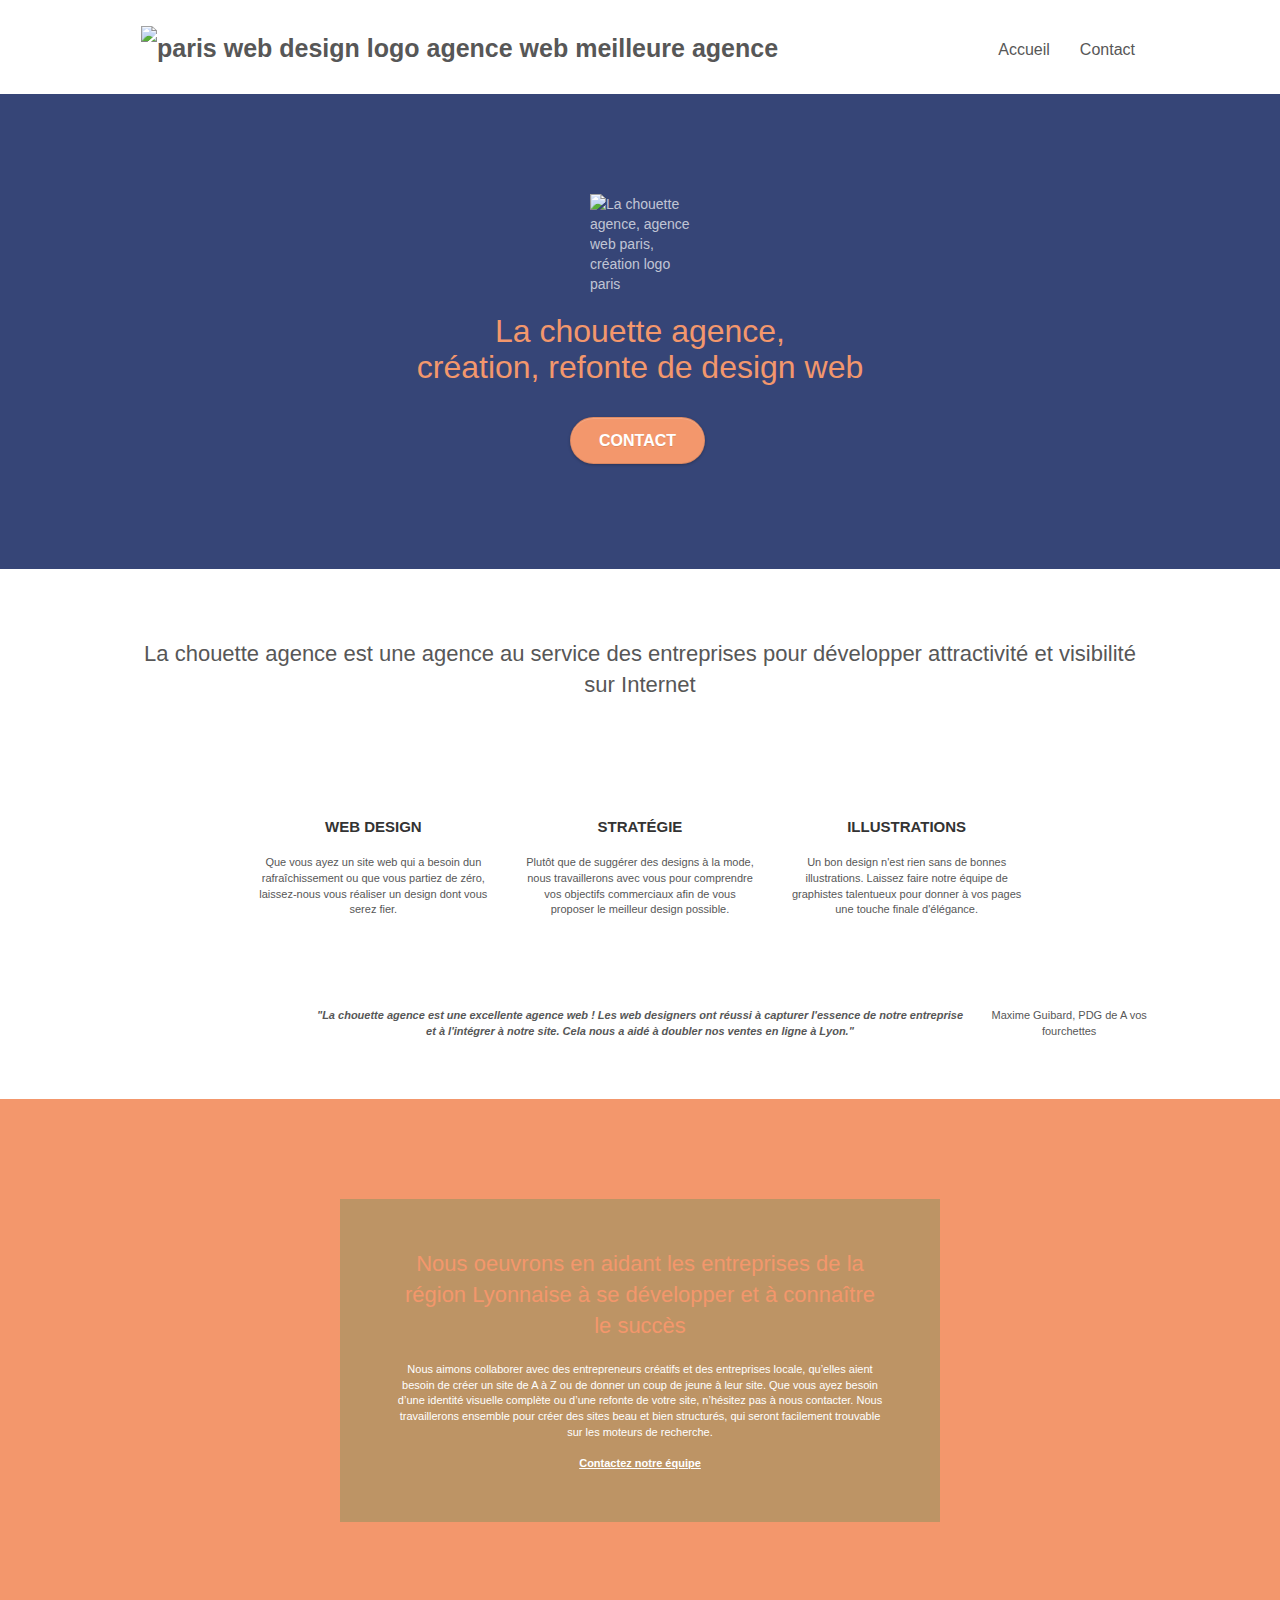
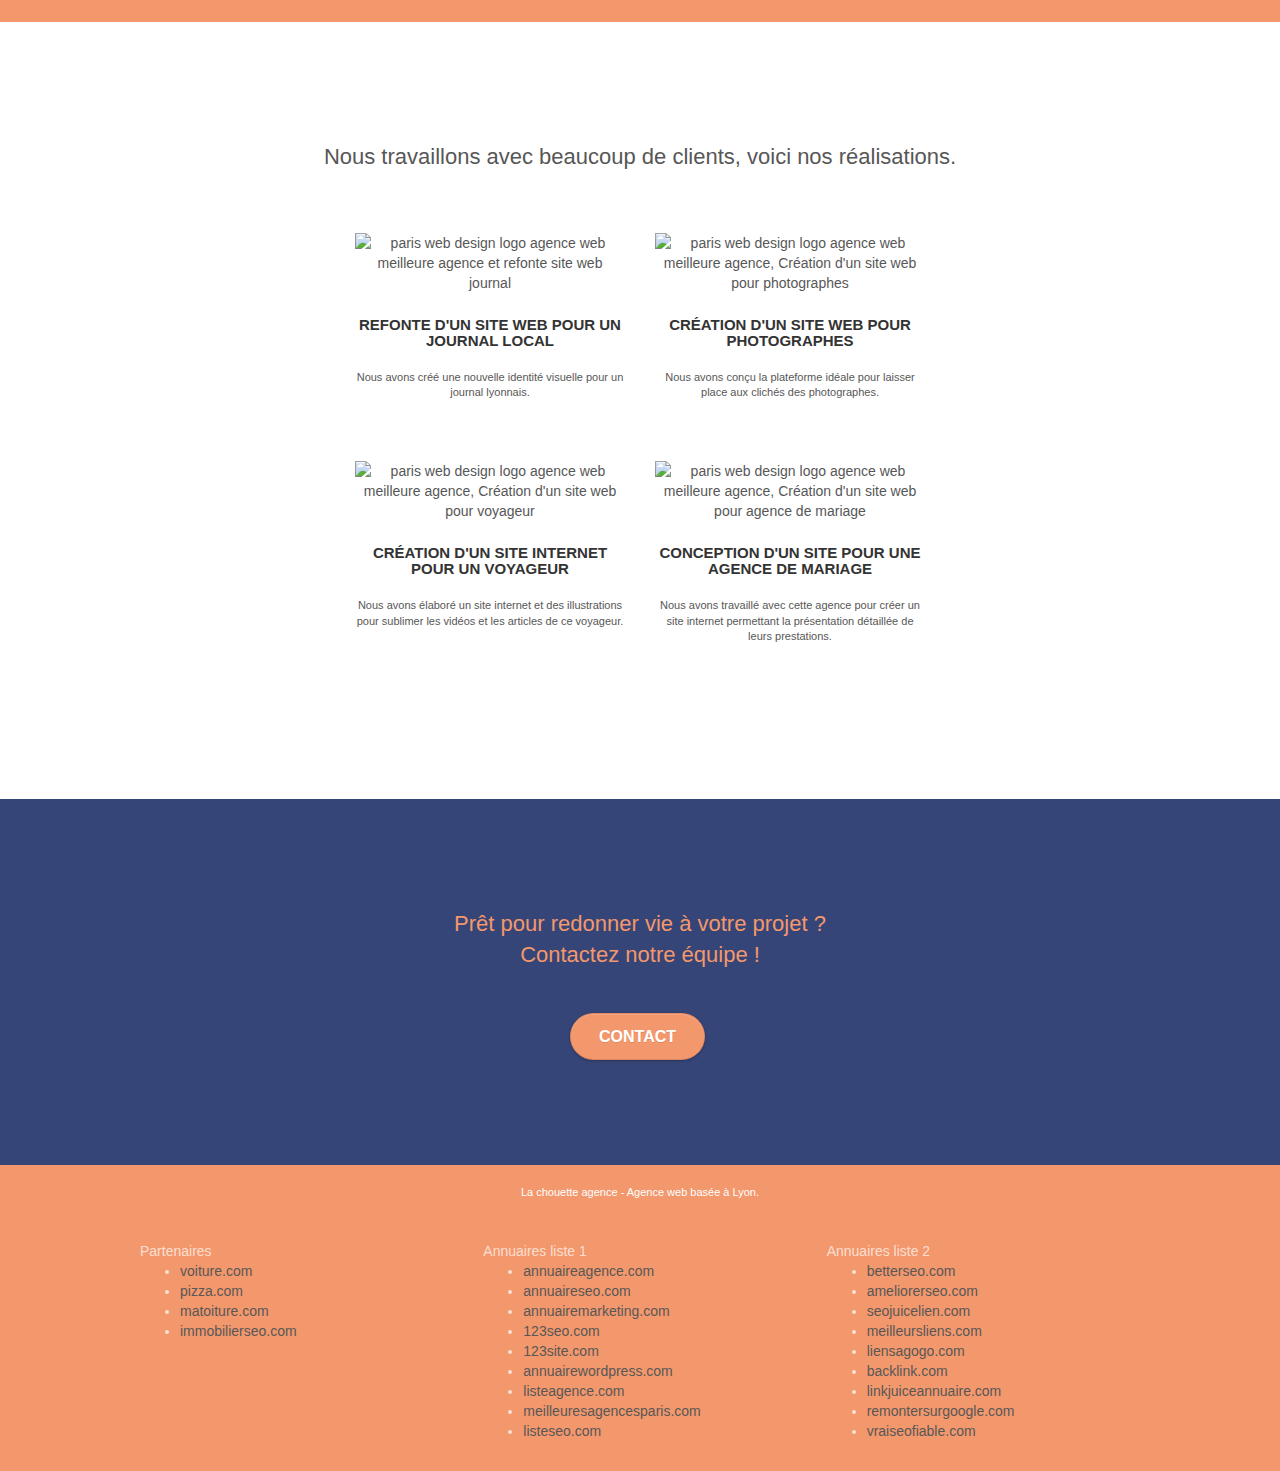
==== index.html @ 41cfb496 "correcting orthograph in text" ====
<!doctype html>
<html lang="Default">
	<head>
		<meta charset="utf-8">
		
		<meta name="description" content="Venez concrétiser vos projets numériques avec la chouette agence, une entreprise de design web basée sur l'agglomération de Lyon">
		<meta name="viewport" content="width=device-width, initial-scale=1.0, viewport-fit=cover">
		<link rel="shortcut icon" type="image/png" href="favicon.jpg">

		<link rel="stylesheet" type="text/css" href="style.css">
		
		<script src="./js/jquery-2.1.0.js" defer></script>
		<script src="./js/bootstrap.js" defer></script>
		<script src="./js/blocs.js" defer></script>
		<script src="./js/jquery.touchSwipe.js" defer></script>
		<script src="./js/gmaps.js" defer></script>

		<title>La chouette agence - design web</title>

		
	<!-- Analytics -->
	
	<!-- Analytics END -->
		
	</head>

	<body>

    
		<!-- bloc-0 -->
		<header class="bloc bgc-white l-bloc " id="bloc-0">
			<div class="container bloc-sm">

				<nav class="navbar row">
					<div class="navbar-header">
						<a class="navbar-brand" href="index.html"><img src="img/la-chouette-agence.png" alt="paris web design logo agence web meilleure agence" height="40" /></a>
						<button id="nav-toggle" type="button" class="ui-navbar-toggle navbar-toggle" data-toggle="collapse" data-target=".navbar-1">
							<span class="sr-only">Toggle navigation</span><span class="icon-bar"></span><span class="icon-bar"></span><span class="icon-bar"></span>
						</button>
					</div>
					<div class="collapse navbar-collapse navbar-1 special-dropdown-nav">
						<ul class="site-navigation nav navbar-nav">
							<li>
								<a href="index.html">Accueil</a>
							</li>
							<li>
								<a href="contact-agence.html">Contact</a>
							</li>
						</ul>
					</div>
				</nav>
			</div>
		</header>
		<!-- bloc-0 END -->
		<main>	
			<!-- bloc-1-presentation -->
			<section class="bloc bgc-dark-slate-blue bg-banniere d-bloc bg-t-edge bloc-bg-texture texture-paper b-parallax" id="bloc-1-hero">
				<div class="container bloc-lg">
					<div class="row tight-width-whitespace">
						<div class="col-sm-12">
							<img src="img/logo.png" class="center-block image-resize-mode" width="100" alt="La chouette agence, agence web paris, création logo paris" />
							<h1 class="text-center hero-bloc-text tc-white ">
								La chouette agence, <br> création, refonte de design web
							</h1>
							<div class="text-center">
								<a href="contact-agence.html" class="btn btn-lg btn-clean btn-rd cta-hero btn-atomic-tangerine" id="cta-hero">Contact</a>
							</div>
						</div>
					</div>
				</div>
			</section>
			<!-- bloc-1-presentation END -->

			<!-- bloc-2-services -->
			<section class="bloc bgc-white l-bloc" id="bloc-2-services">
				<div class="container bloc-md">
					<div class="row">
						<h2 class="col-sm-12 text-center">
							La chouette agence est une agence au service des entreprises pour développer attractivité et visibilité sur Internet
						</h2>
					</div>
					<div class="row voffset-lg med-width-whitespace">
						<div class="col-sm-4">
							<div class="text-center">
								<span class="et-icon-browser sm-shadow icon-dark-slate-blue icons icon-lg"></span>
							</div>
							<h3 class="mg-md text-center">
								Web design
							</h3>
							<p class="text-center ">
								Que vous ayez un site web qui a besoin dun rafraîchissement ou que vous partiez de zéro, laissez-nous vous réaliser un design dont vous serez fier.
							</p>
						</div>
						<div class="col-sm-4">
							<div class="text-center">
								<span class="et-icon-presentation sm-shadow icon-dark-slate-blue icons icon-lg"></span>
							</div>
							<h3 class="mg-md text-center">
								Stratégie
							</h3>
							<p class="text-center ">
								Plutôt que de suggérer des designs à la mode, nous travaillerons avec vous pour comprendre vos objectifs commerciaux afin de vous proposer le meilleur design possible.<br>
							</p>
						</div>
						<div class="col-sm-4">
							<div class="text-center">
								<span class="et-icon-edit sm-shadow icon-dark-slate-blue icons icon-lg"></span>
							</div>
							<h3 class="mg-md text-center">
								Illustrations
							</h3>
							<p class="text-center ">
								Un bon design n'est rien sans de bonnes illustrations. Laissez faire notre équipe de graphistes talentueux pour donner à vos pages une touche finale d'élégance.
							</p>
						</div>
					</div>
					<div class="row voffset-lg voffset quote">
						<p class="col-xs-12 col-md-8 col-md-offset-2 text-center text-quote">
							<b><i>"La chouette agence est une excellente agence web ! Les web designers ont réussi à capturer l'essence de notre entreprise et à l'intégrer à notre site. Cela nous a aidé à doubler nos ventes en ligne à Lyon."</i></b>
						<p class="text-center author-quote">Maxime Guibard, PDG de A vos fourchettes</p>
						</p>
					</div>
				</div>
			</section>
			<!-- bloc-2-services END -->

			<!-- bloc-3-what-i-do -->
			<section class="bloc tc-white bgc-atomic-tangerine bg-presentation d-bloc bloc-bg-texture texture-paper b-parallax" id="bloc-3-what-i-do">
				<div class="container bloc-lg">
					<div class="row tight-width-whitespace black-background">
						<div class="col-sm-12">
							<h2 class="mg-md text-center tc-white">
								Nous oeuvrons en aidant les entreprises de la région Lyonnaise à se développer et à connaître le succès<br>
							</h2>
							<p class="text-center white">
								Nous aimons collaborer avec des entrepreneurs créatifs et des entreprises locale, qu’elles aient besoin de créer un site de A à Z ou de donner un coup de jeune à leur site. Que vous ayez besoin d’une identité visuelle complète ou d’une refonte de votre site, n’hésitez pas à nous contacter. Nous travaillerons ensemble pour créer des sites beau et bien structurés, qui seront facilement trouvable sur les moteurs de recherche. <br><br><a class="ltc-white bold-link" href="contact-agence.html">Contactez notre équipe</a><br>
							</p>
						</div>
					</div>
				</div>
			</section>
			<!-- bloc-3-what-i-do END -->

			<!-- bloc-4-portfolio -->
			<section class="bloc bgc-white bg-lines-h2-bg bg-repeat l-bloc" id="bloc-4-portfolio">
				<div class="container bloc-lg">
					<div class="row">
						<h2 class="col-sm-12 text-center">
							Nous travaillons avec beaucoup de clients, voici nos réalisations.
						</h2>
					</div>
					<div class="row tight-width-whitespace portfolio-row">
						<div class="col-sm-6">
							<a href="#" data-lightbox="img/1.jpg" data-gallery-id="gallery-1" data-caption="Refonte d'un site web pour un journal local" data-frame="snapshot-lb"><img src="img/1.jpg" alt="paris web design logo agence web meilleure agence et refonte site web journal" class="img-responsive portfolio-thumb" /></a>
							<h3 class="mg-md text-center">
								Refonte d'un site web pour un journal local
							</h3>
							<p class="text-center">
								Nous avons créé une nouvelle identité visuelle pour un journal lyonnais.
							</p>
						</div>
						<div class="col-sm-6">
							<a href="#" data-lightbox="img/2.jpg" data-gallery-id="gallery-1" data-caption="Création d'un site web pour photographes" data-frame="snapshot-lb"><img src="img/2.jpg" class="img-responsive portfolio-thumb" alt="paris web design logo agence web meilleure agence, Création d'un site web pour photographes" /></a>
							<h3 class="mg-md text-center">
								Création d'un site web pour photographes
							</h3>
							<p class="text-center">
								Nous avons conçu la plateforme idéale pour laisser place aux clichés des photographes.
							</p>
						</div>
					</div>
					<div class="row tight-width-whitespace portfolio-row">
						<div class="col-sm-6">
							<a href="#" data-lightbox="img/3.bmp" data-gallery-id="gallery-1" data-caption="Création d'un site internet pour un voyageur" data-frame="snapshot-lb"><img src="img/3.jpg" class="img-responsive portfolio-thumb" alt="paris web design logo agence web meilleure agence, Création d'un site web pour voyageur"/></a>
							<h3 class="mg-md text-center">
								Création d'un site internet pour un voyageur
							</h3>
							<p class="text-center">
								Nous avons élaboré un site internet et des illustrations pour sublimer les vidéos et les articles de ce voyageur.
							</p>
						</div>
						<div class="col-sm-6">
							<a href="#" data-lightbox="img/4.bmp" data-gallery-id="gallery-1" data-caption="Conception d'un site pour une agence de mariage" data-frame="snapshot-lb"><img src="img/4.jpg" class="img-responsive portfolio-thumb" alt="paris web design logo agence web meilleure agence, Création d'un site web pour agence de mariage" /></a>
							<h3 class="mg-md text-center">
								Conception d'un site pour une agence de mariage
							</h3>
							<p class="text-center">
								Nous avons travaillé avec cette agence pour créer un site internet permettant la présentation détaillée de leurs prestations.
							</p>
						</div>
					</div>
				</div>
			</section>
			<!-- bloc-4-portfolio END -->

			<!-- bloc-5-cta -->
			<section class="bloc bgc-dark-slate-blue bg-banniere d-bloc bloc-bg-texture texture-paper" id="bloc-5-cta">
				<div class="container bloc-lg">
					<div class="row">
						<h2 class="mg-md text-center tc-white">
							Prêt pour redonner vie à votre projet ?<br>Contactez notre équipe !
						</h2>
						<div class="col-sm-12 text-center">
							<a href="contact-agence.html" class="btn btn-atomic-tangerine btn-clean btn-rd btn-lg cta-hero">Contact</a>
						</div>
					</div>
				</div>
			</section>
			<!-- bloc-5-cta END -->

		</main>

		<!-- Footer - bloc-8 -->
		<footer class="bloc bgc-atomic-tangerine d-bloc" id="bloc-8">
			<div class="container bloc-sm">
				<div class="row">
					<div class="col-sm-12">
						<p class="text-center white">
							La chouette agence - Agence web basée à Lyon.<br>
						</p>
						<div class="row row-no-gutters social">
							<div class="col-sm-3">
								<div class="text-center">
									<a class="social" href="index.html"><span class="fa fa-twitter icon-md"></span></a>
								</div>
							</div>
							<div class="col-sm-3">
								<div class="text-center">
									<a class="social" href="index.html"><span class="fa fa-facebook icon-md"></span></a>
								</div>
							</div>
							<div class="col-sm-3">
								<div class="text-center">
									<a class="social" href="index.html"><span class="fa fa-dribbble icon-md"></span></a>
								</div>
							</div>
							<div class="col-sm-3">
								<div class="text-center">
									<a class="social" href="index.html"><span class="fa fa-instagram icon-md"></span></a>
								</div>
							</div>
							
						</div>
						<div class="row">
							<div class="col-sm-4">
								Partenaires
									<ul>
										<li><a href="voiture.com">voiture.com</a></li>
										<li><a href="pizza.com">pizza.com</a></li>
										<li><a href="matoiture.com">matoiture.com</a></li>
										<li><a href="immobilierseo.com">immobilierseo.com</a></li>
									</ul>		
							</div>
							<div class="col-sm-4">
								Annuaires liste 1
								<ul>
									<li><a href="annuaireagence.com">annuaireagence.com</a></li>
									<li><a href="annuaireseo.com">annuaireseo.com</a></li>
									<li><a href="annuairemarketing.com">annuairemarketing.com</a></li>
									<li><a href="123seoture.com">123seo.com</a></li>
									<li><a href="123site.com">123site.com</a></li>
									<li><a href="annuairewordpress.com">annuairewordpress.com</a></li>
									<li><a href="listeagence.com">listeagence.com</a></li>
									<li><a href="meilleuresagencesparis.com">meilleuresagencesparis.com</a></li>
									<li><a href="listeseo.com">listeseo.com</a></li>
								</ul>
							</div>
							<div class="col-sm-4">
								Annuaires liste 2
								<ul>
									<li><a href="betterseo.com">betterseo.com</a></li>
									<li><a href="ameliorerseo.com">ameliorerseo.com</a></li>
									<li><a href="seojuicelien.com">seojuicelien.com</a></li>
									<li><a href="meilleursliens.com">meilleursliens.com</a></li>
									<li><a href="liensagogo.com">liensagogo.com</a></li>
									<li><a href="backlink.com">backlink.com</a></li>
									<li><a href="linkjuiceannuaire.com">linkjuiceannuaire.com</a></li>
									<li><a href="remontersurgoogle.com">remontersurgoogle.com</a></li>
									<li><a href="vraiseofiable.com">vraiseofiable.com</a></li>
								</ul>
							</div>
						</div>
					</div>
				</div>
			</div>
		</footer>
		<!-- Footer - bloc-8 END -->

	</body>

</html>
---- style.css ----
/**             Feuille de style bootstrap.css                **/

/*!
 * Bootstrap v3.3.5 (http://getbootstrap.com)
 * Copyright 2011-2015 Twitter, Inc.
 * Licensed under MIT (https://github.com/twbs/bootstrap/blob/master/LICENSE)
 */

/*! normalize.css v3.0.3 | MIT License | github.com/necolas/normalize.css */

html {
    font-family: sans-serif;
    -webkit-text-size-adjust: 100%;
    -ms-text-size-adjust: 100%
}

body {
    margin: 0
}

article,
aside,
details,
figcaption,
figure,
footer,
header,
hgroup,
main,
menu,
nav,
section,
summary {
    display: block
}

audio,
canvas,
progress,
video {
    display: inline-block;
    vertical-align: baseline
}

audio:not([controls]) {
    display: none;
    height: 0
}

[hidden],
template {
    display: none
}

a {
    background-color: transparent
}

a:active,
a:hover {
    outline: 0
}

abbr[title] {
    border-bottom: 1px dotted
}

b,
strong {
    font-weight: 700
}

dfn {
    font-style: italic
}

h1 {
    margin: .67em 0;
    font-size: 2em
}

mark {
    color: #000;
    background: #ff0
}

small {
    font-size: 80%
}

sub,
sup {
    position: relative;
    font-size: 75%;
    line-height: 0;
    vertical-align: baseline
}

sup {
    top: -.5em
}

sub {
    bottom: -.25em
}

img {
    border: 0
}

svg:not(:root) {
    overflow: hidden
}

figure {
    margin: 1em 40px
}

hr {
    height: 0;
    -webkit-box-sizing: content-box;
    -moz-box-sizing: content-box;
    box-sizing: content-box
}

pre {
    overflow: auto
}

code,
kbd,
pre,
samp {
    font-family: monospace, monospace;
    font-size: 1em
}

button,
input,
optgroup,
select,
textarea {
    margin: 0;
    font: inherit;
    color: inherit
}

button {
    overflow: visible
}

button,
select {
    text-transform: none
}

button,
html input[type=button],
input[type=reset],
input[type=submit] {
    -webkit-appearance: button;
    cursor: pointer
}

button[disabled],
html input[disabled] {
    cursor: default
}

button::-moz-focus-inner,
input::-moz-focus-inner {
    padding: 0;
    border: 0
}

input {
    line-height: normal
}

input[type=checkbox],
input[type=radio] {
    -webkit-box-sizing: border-box;
    -moz-box-sizing: border-box;
    box-sizing: border-box;
    padding: 0
}

input[type=number]::-webkit-inner-spin-button,
input[type=number]::-webkit-outer-spin-button {
    height: auto
}

input[type=search] {
    -webkit-box-sizing: content-box;
    -moz-box-sizing: content-box;
    box-sizing: content-box;
    -webkit-appearance: textfield
}

input[type=search]::-webkit-search-cancel-button,
input[type=search]::-webkit-search-decoration {
    -webkit-appearance: none
}

fieldset {
    padding: .35em .625em .75em;
    margin: 0 2px;
    border: 1px solid silver
}

legend {
    padding: 0;
    border: 0
}

textarea {
    overflow: auto
}

optgroup {
    font-weight: 700
}

table {
    border-spacing: 0;
    border-collapse: collapse
}

td,
th {
    padding: 0
}

/*! Source: https://github.com/h5bp/html5-boilerplate/blob/master/src/css/main.css */

@media print {
    *,
    :after,
    :before {
        color: #000 !important;
        text-shadow: none !important;
        background: 0 0 !important;
        -webkit-box-shadow: none !important;
        box-shadow: none !important
    }
    a,
    a:visited {
        text-decoration: underline
    }
    a[href]:after {
        content: " (" attr(href) ")"
    }
    abbr[title]:after {
        content: " (" attr(title) ")"
    }
    a[href^="javascript:"]:after,
    a[href^="#"]:after {
        content: ""
    }
    blockquote,
    pre {
        border: 1px solid #999;
        page-break-inside: avoid
    }
    thead {
        display: table-header-group
    }
    img,
    tr {
        page-break-inside: avoid
    }
    img {
        max-width: 100% !important
    }
    h2,
    h3,
    p {
        orphans: 3;
        widows: 3
    }
    h2,
    h3 {
        page-break-after: avoid
    }
    .navbar {
        display: none
    }
    .btn>.caret,
    .dropup>.btn>.caret {
        border-top-color: #000 !important
    }
    .label {
        border: 1px solid #000
    }
    .table {
        border-collapse: collapse !important
    }
    .table td,
    .table th {
        background-color: #fff !important
    }
    .table-bordered td,
    .table-bordered th {
        border: 1px solid #ddd !important
    }
}

@font-face {
    font-family: 'Glyphicons Halflings';
    src: url(../fonts/glyphicons-halflings-regular.eot);
    src: url(../fonts/glyphicons-halflings-regular.eot?#iefix) format('embedded-opentype'), url(../fonts/glyphicons-halflings-regular.woff2) format('woff2'), url(../fonts/glyphicons-halflings-regular.woff) format('woff'), url(../fonts/glyphicons-halflings-regular.ttf) format('truetype'), url(../fonts/glyphicons-halflings-regular.svg#glyphicons_halflingsregular) format('svg')
}

.glyphicon {
    position: relative;
    top: 1px;
    display: inline-block;
    font-family: 'Glyphicons Halflings';
    font-style: normal;
    font-weight: 400;
    line-height: 1;
    -webkit-font-smoothing: antialiased;
    -moz-osx-font-smoothing: grayscale
}

.glyphicon-asterisk:before {
    content: "\2a"
}

.glyphicon-plus:before {
    content: "\2b"
}

.glyphicon-eur:before,
.glyphicon-euro:before {
    content: "\20ac"
}

.glyphicon-minus:before {
    content: "\2212"
}

.glyphicon-cloud:before {
    content: "\2601"
}

.glyphicon-envelope:before {
    content: "\2709"
}

.glyphicon-pencil:before {
    content: "\270f"
}

.glyphicon-glass:before {
    content: "\e001"
}

.glyphicon-music:before {
    content: "\e002"
}

.glyphicon-search:before {
    content: "\e003"
}

.glyphicon-heart:before {
    content: "\e005"
}

.glyphicon-star:before {
    content: "\e006"
}

.glyphicon-star-empty:before {
    content: "\e007"
}

.glyphicon-user:before {
    content: "\e008"
}

.glyphicon-film:before {
    content: "\e009"
}

.glyphicon-th-large:before {
    content: "\e010"
}

.glyphicon-th:before {
    content: "\e011"
}

.glyphicon-th-list:before {
    content: "\e012"
}

.glyphicon-ok:before {
    content: "\e013"
}

.glyphicon-remove:before {
    content: "\e014"
}

.glyphicon-zoom-in:before {
    content: "\e015"
}

.glyphicon-zoom-out:before {
    content: "\e016"
}

.glyphicon-off:before {
    content: "\e017"
}

.glyphicon-signal:before {
    content: "\e018"
}

.glyphicon-cog:before {
    content: "\e019"
}

.glyphicon-trash:before {
    content: "\e020"
}

.glyphicon-home:before {
    content: "\e021"
}

.glyphicon-file:before {
    content: "\e022"
}

.glyphicon-time:before {
    content: "\e023"
}

.glyphicon-road:before {
    content: "\e024"
}

.glyphicon-download-alt:before {
    content: "\e025"
}

.glyphicon-download:before {
    content: "\e026"
}

.glyphicon-upload:before {
    content: "\e027"
}

.glyphicon-inbox:before {
    content: "\e028"
}

.glyphicon-play-circle:before {
    content: "\e029"
}

.glyphicon-repeat:before {
    content: "\e030"
}

.glyphicon-refresh:before {
    content: "\e031"
}

.glyphicon-list-alt:before {
    content: "\e032"
}

.glyphicon-lock:before {
    content: "\e033"
}

.glyphicon-flag:before {
    content: "\e034"
}

.glyphicon-headphones:before {
    content: "\e035"
}

.glyphicon-volume-off:before {
    content: "\e036"
}

.glyphicon-volume-down:before {
    content: "\e037"
}

.glyphicon-volume-up:before {
    content: "\e038"
}

.glyphicon-qrcode:before {
    content: "\e039"
}

.glyphicon-barcode:before {
    content: "\e040"
}

.glyphicon-tag:before {
    content: "\e041"
}

.glyphicon-tags:before {
    content: "\e042"
}

.glyphicon-book:before {
    content: "\e043"
}

.glyphicon-bookmark:before {
    content: "\e044"
}

.glyphicon-print:before {
    content: "\e045"
}

.glyphicon-camera:before {
    content: "\e046"
}

.glyphicon-font:before {
    content: "\e047"
}

.glyphicon-bold:before {
    content: "\e048"
}

.glyphicon-italic:before {
    content: "\e049"
}

.glyphicon-text-height:before {
    content: "\e050"
}

.glyphicon-text-width:before {
    content: "\e051"
}

.glyphicon-align-left:before {
    content: "\e052"
}

.glyphicon-align-center:before {
    content: "\e053"
}

.glyphicon-align-right:before {
    content: "\e054"
}

.glyphicon-align-justify:before {
    content: "\e055"
}

.glyphicon-list:before {
    content: "\e056"
}

.glyphicon-indent-left:before {
    content: "\e057"
}

.glyphicon-indent-right:before {
    content: "\e058"
}

.glyphicon-facetime-video:before {
    content: "\e059"
}

.glyphicon-picture:before {
    content: "\e060"
}

.glyphicon-map-marker:before {
    content: "\e062"
}

.glyphicon-adjust:before {
    content: "\e063"
}

.glyphicon-tint:before {
    content: "\e064"
}

.glyphicon-edit:before {
    content: "\e065"
}

.glyphicon-share:before {
    content: "\e066"
}

.glyphicon-check:before {
    content: "\e067"
}

.glyphicon-move:before {
    content: "\e068"
}

.glyphicon-step-backward:before {
    content: "\e069"
}

.glyphicon-fast-backward:before {
    content: "\e070"
}

.glyphicon-backward:before {
    content: "\e071"
}

.glyphicon-play:before {
    content: "\e072"
}

.glyphicon-pause:before {
    content: "\e073"
}

.glyphicon-stop:before {
    content: "\e074"
}

.glyphicon-forward:before {
    content: "\e075"
}

.glyphicon-fast-forward:before {
    content: "\e076"
}

.glyphicon-step-forward:before {
    content: "\e077"
}

.glyphicon-eject:before {
    content: "\e078"
}

.glyphicon-chevron-left:before {
    content: "\e079"
}

.glyphicon-chevron-right:before {
    content: "\e080"
}

.glyphicon-plus-sign:before {
    content: "\e081"
}

.glyphicon-minus-sign:before {
    content: "\e082"
}

.glyphicon-remove-sign:before {
    content: "\e083"
}

.glyphicon-ok-sign:before {
    content: "\e084"
}

.glyphicon-question-sign:before {
    content: "\e085"
}

.glyphicon-info-sign:before {
    content: "\e086"
}

.glyphicon-screenshot:before {
    content: "\e087"
}

.glyphicon-remove-circle:before {
    content: "\e088"
}

.glyphicon-ok-circle:before {
    content: "\e089"
}

.glyphicon-ban-circle:before {
    content: "\e090"
}

.glyphicon-arrow-left:before {
    content: "\e091"
}

.glyphicon-arrow-right:before {
    content: "\e092"
}

.glyphicon-arrow-up:before {
    content: "\e093"
}

.glyphicon-arrow-down:before {
    content: "\e094"
}

.glyphicon-share-alt:before {
    content: "\e095"
}

.glyphicon-resize-full:before {
    content: "\e096"
}

.glyphicon-resize-small:before {
    content: "\e097"
}

.glyphicon-exclamation-sign:before {
    content: "\e101"
}

.glyphicon-gift:before {
    content: "\e102"
}

.glyphicon-leaf:before {
    content: "\e103"
}

.glyphicon-fire:before {
    content: "\e104"
}

.glyphicon-eye-open:before {
    content: "\e105"
}

.glyphicon-eye-close:before {
    content: "\e106"
}

.glyphicon-warning-sign:before {
    content: "\e107"
}

.glyphicon-plane:before {
    content: "\e108"
}

.glyphicon-calendar:before {
    content: "\e109"
}

.glyphicon-random:before {
    content: "\e110"
}

.glyphicon-comment:before {
    content: "\e111"
}

.glyphicon-magnet:before {
    content: "\e112"
}

.glyphicon-chevron-up:before {
    content: "\e113"
}

.glyphicon-chevron-down:before {
    content: "\e114"
}

.glyphicon-retweet:before {
    content: "\e115"
}

.glyphicon-shopping-cart:before {
    content: "\e116"
}

.glyphicon-folder-close:before {
    content: "\e117"
}

.glyphicon-folder-open:before {
    content: "\e118"
}

.glyphicon-resize-vertical:before {
    content: "\e119"
}

.glyphicon-resize-horizontal:before {
    content: "\e120"
}

.glyphicon-hdd:before {
    content: "\e121"
}

.glyphicon-bullhorn:before {
    content: "\e122"
}

.glyphicon-bell:before {
    content: "\e123"
}

.glyphicon-certificate:before {
    content: "\e124"
}

.glyphicon-thumbs-up:before {
    content: "\e125"
}

.glyphicon-thumbs-down:before {
    content: "\e126"
}

.glyphicon-hand-right:before {
    content: "\e127"
}

.glyphicon-hand-left:before {
    content: "\e128"
}

.glyphicon-hand-up:before {
    content: "\e129"
}

.glyphicon-hand-down:before {
    content: "\e130"
}

.glyphicon-circle-arrow-right:before {
    content: "\e131"
}

.glyphicon-circle-arrow-left:before {
    content: "\e132"
}

.glyphicon-circle-arrow-up:before {
    content: "\e133"
}

.glyphicon-circle-arrow-down:before {
    content: "\e134"
}

.glyphicon-globe:before {
    content: "\e135"
}

.glyphicon-wrench:before {
    content: "\e136"
}

.glyphicon-tasks:before {
    content: "\e137"
}

.glyphicon-filter:before {
    content: "\e138"
}

.glyphicon-briefcase:before {
    content: "\e139"
}

.glyphicon-fullscreen:before {
    content: "\e140"
}

.glyphicon-dashboard:before {
    content: "\e141"
}

.glyphicon-paperclip:before {
    content: "\e142"
}

.glyphicon-heart-empty:before {
    content: "\e143"
}

.glyphicon-link:before {
    content: "\e144"
}

.glyphicon-phone:before {
    content: "\e145"
}

.glyphicon-pushpin:before {
    content: "\e146"
}

.glyphicon-usd:before {
    content: "\e148"
}

.glyphicon-gbp:before {
    content: "\e149"
}

.glyphicon-sort:before {
    content: "\e150"
}

.glyphicon-sort-by-alphabet:before {
    content: "\e151"
}

.glyphicon-sort-by-alphabet-alt:before {
    content: "\e152"
}

.glyphicon-sort-by-order:before {
    content: "\e153"
}

.glyphicon-sort-by-order-alt:before {
    content: "\e154"
}

.glyphicon-sort-by-attributes:before {
    content: "\e155"
}

.glyphicon-sort-by-attributes-alt:before {
    content: "\e156"
}

.glyphicon-unchecked:before {
    content: "\e157"
}

.glyphicon-expand:before {
    content: "\e158"
}

.glyphicon-collapse-down:before {
    content: "\e159"
}

.glyphicon-collapse-up:before {
    content: "\e160"
}

.glyphicon-log-in:before {
    content: "\e161"
}

.glyphicon-flash:before {
    content: "\e162"
}

.glyphicon-log-out:before {
    content: "\e163"
}

.glyphicon-new-window:before {
    content: "\e164"
}

.glyphicon-record:before {
    content: "\e165"
}

.glyphicon-save:before {
    content: "\e166"
}

.glyphicon-open:before {
    content: "\e167"
}

.glyphicon-saved:before {
    content: "\e168"
}

.glyphicon-import:before {
    content: "\e169"
}

.glyphicon-export:before {
    content: "\e170"
}

.glyphicon-send:before {
    content: "\e171"
}

.glyphicon-floppy-disk:before {
    content: "\e172"
}

.glyphicon-floppy-saved:before {
    content: "\e173"
}

.glyphicon-floppy-remove:before {
    content: "\e174"
}

.glyphicon-floppy-save:before {
    content: "\e175"
}

.glyphicon-floppy-open:before {
    content: "\e176"
}

.glyphicon-credit-card:before {
    content: "\e177"
}

.glyphicon-transfer:before {
    content: "\e178"
}

.glyphicon-cutlery:before {
    content: "\e179"
}

.glyphicon-header:before {
    content: "\e180"
}

.glyphicon-compressed:before {
    content: "\e181"
}

.glyphicon-earphone:before {
    content: "\e182"
}

.glyphicon-phone-alt:before {
    content: "\e183"
}

.glyphicon-tower:before {
    content: "\e184"
}

.glyphicon-stats:before {
    content: "\e185"
}

.glyphicon-sd-video:before {
    content: "\e186"
}

.glyphicon-hd-video:before {
    content: "\e187"
}

.glyphicon-subtitles:before {
    content: "\e188"
}

.glyphicon-sound-stereo:before {
    content: "\e189"
}

.glyphicon-sound-dolby:before {
    content: "\e190"
}

.glyphicon-sound-5-1:before {
    content: "\e191"
}

.glyphicon-sound-6-1:before {
    content: "\e192"
}

.glyphicon-sound-7-1:before {
    content: "\e193"
}

.glyphicon-copyright-mark:before {
    content: "\e194"
}

.glyphicon-registration-mark:before {
    content: "\e195"
}

.glyphicon-cloud-download:before {
    content: "\e197"
}

.glyphicon-cloud-upload:before {
    content: "\e198"
}

.glyphicon-tree-conifer:before {
    content: "\e199"
}

.glyphicon-tree-deciduous:before {
    content: "\e200"
}

.glyphicon-cd:before {
    content: "\e201"
}

.glyphicon-save-file:before {
    content: "\e202"
}

.glyphicon-open-file:before {
    content: "\e203"
}

.glyphicon-level-up:before {
    content: "\e204"
}

.glyphicon-copy:before {
    content: "\e205"
}

.glyphicon-paste:before {
    content: "\e206"
}

.glyphicon-alert:before {
    content: "\e209"
}

.glyphicon-equalizer:before {
    content: "\e210"
}

.glyphicon-king:before {
    content: "\e211"
}

.glyphicon-queen:before {
    content: "\e212"
}

.glyphicon-pawn:before {
    content: "\e213"
}

.glyphicon-bishop:before {
    content: "\e214"
}

.glyphicon-knight:before {
    content: "\e215"
}

.glyphicon-baby-formula:before {
    content: "\e216"
}

.glyphicon-tent:before {
    content: "\26fa"
}

.glyphicon-blackboard:before {
    content: "\e218"
}

.glyphicon-bed:before {
    content: "\e219"
}

.glyphicon-apple:before {
    content: "\f8ff"
}

.glyphicon-erase:before {
    content: "\e221"
}

.glyphicon-hourglass:before {
    content: "\231b"
}

.glyphicon-lamp:before {
    content: "\e223"
}

.glyphicon-duplicate:before {
    content: "\e224"
}

.glyphicon-piggy-bank:before {
    content: "\e225"
}

.glyphicon-scissors:before {
    content: "\e226"
}

.glyphicon-bitcoin:before {
    content: "\e227"
}

.glyphicon-btc:before {
    content: "\e227"
}

.glyphicon-xbt:before {
    content: "\e227"
}

.glyphicon-yen:before {
    content: "\00a5"
}

.glyphicon-jpy:before {
    content: "\00a5"
}

.glyphicon-ruble:before {
    content: "\20bd"
}

.glyphicon-rub:before {
    content: "\20bd"
}

.glyphicon-scale:before {
    content: "\e230"
}

.glyphicon-ice-lolly:before {
    content: "\e231"
}

.glyphicon-ice-lolly-tasted:before {
    content: "\e232"
}

.glyphicon-education:before {
    content: "\e233"
}

.glyphicon-option-horizontal:before {
    content: "\e234"
}

.glyphicon-option-vertical:before {
    content: "\e235"
}

.glyphicon-menu-hamburger:before {
    content: "\e236"
}

.glyphicon-modal-window:before {
    content: "\e237"
}

.glyphicon-oil:before {
    content: "\e238"
}

.glyphicon-grain:before {
    content: "\e239"
}

.glyphicon-sunglasses:before {
    content: "\e240"
}

.glyphicon-text-size:before {
    content: "\e241"
}

.glyphicon-text-color:before {
    content: "\e242"
}

.glyphicon-text-background:before {
    content: "\e243"
}

.glyphicon-object-align-top:before {
    content: "\e244"
}

.glyphicon-object-align-bottom:before {
    content: "\e245"
}

.glyphicon-object-align-horizontal:before {
    content: "\e246"
}

.glyphicon-object-align-left:before {
    content: "\e247"
}

.glyphicon-object-align-vertical:before {
    content: "\e248"
}

.glyphicon-object-align-right:before {
    content: "\e249"
}

.glyphicon-triangle-right:before {
    content: "\e250"
}

.glyphicon-triangle-left:before {
    content: "\e251"
}

.glyphicon-triangle-bottom:before {
    content: "\e252"
}

.glyphicon-triangle-top:before {
    content: "\e253"
}

.glyphicon-console:before {
    content: "\e254"
}

.glyphicon-superscript:before {
    content: "\e255"
}

.glyphicon-subscript:before {
    content: "\e256"
}

.glyphicon-menu-left:before {
    content: "\e257"
}

.glyphicon-menu-right:before {
    content: "\e258"
}

.glyphicon-menu-down:before {
    content: "\e259"
}

.glyphicon-menu-up:before {
    content: "\e260"
}

* {
    -webkit-box-sizing: border-box;
    -moz-box-sizing: border-box;
    box-sizing: border-box
}

:after,
:before {
    -webkit-box-sizing: border-box;
    -moz-box-sizing: border-box;
    box-sizing: border-box
}

html {
    font-size: 10px;
    -webkit-tap-highlight-color: rgba(0, 0, 0, 0)
}

body {
    font-family: "Helvetica Neue", Helvetica, Arial, sans-serif;
    font-size: 14px;
    line-height: 1.42857143;
    color: #333;
    background-color: #fff
}

button,
input,
select,
textarea {
    font-family: inherit;
    font-size: inherit;
    line-height: inherit
}

a {
    color: #337ab7;
    text-decoration: none
}

a:focus,
a:hover {
    color: #23527c;
    text-decoration: underline
}

a:focus {
    outline: thin dotted;
    outline: 5px auto -webkit-focus-ring-color;
    outline-offset: -2px
}

figure {
    margin: 0
}

img {
    vertical-align: middle
}

.carousel-inner>.item>a>img,
.carousel-inner>.item>img,
.img-responsive,
.thumbnail a>img,
.thumbnail>img {
    display: block;
    max-width: 100%;
    height: auto
}

.img-rounded {
    border-radius: 6px
}

.img-thumbnail {
    display: inline-block;
    max-width: 100%;
    height: auto;
    padding: 4px;
    line-height: 1.42857143;
    background-color: #fff;
    border: 1px solid #ddd;
    border-radius: 4px;
    -webkit-transition: all .2s ease-in-out;
    -o-transition: all .2s ease-in-out;
    transition: all .2s ease-in-out
}

.img-circle {
    border-radius: 50%
}

hr {
    margin-top: 20px;
    margin-bottom: 20px;
    border: 0;
    border-top: 1px solid #eee
}

.sr-only {
    position: absolute;
    width: 1px;
    height: 1px;
    padding: 0;
    margin: -1px;
    overflow: hidden;
    clip: rect(0, 0, 0, 0);
    border: 0
}

.sr-only-focusable:active,
.sr-only-focusable:focus {
    position: static;
    width: auto;
    height: auto;
    margin: 0;
    overflow: visible;
    clip: auto
}

[role=button] {
    cursor: pointer
}

.h1,
.h2,
.h3,
.h4,
.h5,
.h6,
h1,
h2,
h3,
h4,
h5,
h6 {
    font-family: inherit;
    font-weight: 500;
    line-height: 1.1;
    color: inherit
}

.h1 .small,
.h1 small,
.h2 .small,
.h2 small,
.h3 .small,
.h3 small,
.h4 .small,
.h4 small,
.h5 .small,
.h5 small,
.h6 .small,
.h6 small,
h1 .small,
h1 small,
h2 .small,
h2 small,
h3 .small,
h3 small,
h4 .small,
h4 small,
h5 .small,
h5 small,
h6 .small,
h6 small {
    font-weight: 400;
    line-height: 1;
    color: #777
}

.h1,
.h2,
.h3,
h1,
h2,
h3 {
    margin-top: 20px;
    margin-bottom: 10px
}

.h1 .small,
.h1 small,
.h2 .small,
.h2 small,
.h3 .small,
.h3 small,
h1 .small,
h1 small,
h2 .small,
h2 small,
h3 .small,
h3 small {
    font-size: 65%
}

.h4,
.h5,
.h6,
h4,
h5,
h6 {
    margin-top: 10px;
    margin-bottom: 10px
}

.h4 .small,
.h4 small,
.h5 .small,
.h5 small,
.h6 .small,
.h6 small,
h4 .small,
h4 small,
h5 .small,
h5 small,
h6 .small,
h6 small {
    font-size: 75%
}

.h1,
h1 {
    font-size: 36px
}

.h2,
h2 {
    font-size: 30px
}

.h3,
h3 {
    font-size: 24px
}

.h4,
h4 {
    font-size: 18px
}

.h5,
h5 {
    font-size: 14px
}

.h6,
h6 {
    font-size: 12px
}

p {
    margin: 0 0 10px
}

.lead {
    margin-bottom: 20px;
    font-size: 16px;
    font-weight: 300;
    line-height: 1.4
}

@media (min-width:768px) {
    .lead {
        font-size: 21px
    }
}

.small,
small {
    font-size: 85%
}

.mark,
mark {
    padding: .2em;
    background-color: #fcf8e3
}

.text-left {
    text-align: left
}

.text-right {
    text-align: right
}

.text-center {
    text-align: center
}

.text-justify {
    text-align: justify
}

.text-nowrap {
    white-space: nowrap
}

.text-lowercase {
    text-transform: lowercase
}

.text-uppercase {
    text-transform: uppercase
}

.text-capitalize {
    text-transform: capitalize
}

.text-muted {
    color: #777
}

.text-primary {
    color: #337ab7
}

a.text-primary:focus,
a.text-primary:hover {
    color: #286090
}

.text-success {
    color: #3c763d
}

a.text-success:focus,
a.text-success:hover {
    color: #2b542c
}

.text-info {
    color: #31708f
}

a.text-info:focus,
a.text-info:hover {
    color: #245269
}

.text-warning {
    color: #8a6d3b
}

a.text-warning:focus,
a.text-warning:hover {
    color: #66512c
}

.text-danger {
    color: #a94442
}

a.text-danger:focus,
a.text-danger:hover {
    color: #843534
}

.bg-primary {
    color: #fff;
    background-color: #337ab7
}

a.bg-primary:focus,
a.bg-primary:hover {
    background-color: #286090
}

.bg-success {
    background-color: #dff0d8
}

a.bg-success:focus,
a.bg-success:hover {
    background-color: #c1e2b3
}

.bg-info {
    background-color: #d9edf7
}

a.bg-info:focus,
a.bg-info:hover {
    background-color: #afd9ee
}

.bg-warning {
    background-color: #fcf8e3
}

a.bg-warning:focus,
a.bg-warning:hover {
    background-color: #f7ecb5
}

.bg-danger {
    background-color: #f2dede
}

a.bg-danger:focus,
a.bg-danger:hover {
    background-color: #e4b9b9
}

.page-header {
    padding-bottom: 9px;
    margin: 40px 0 20px;
    border-bottom: 1px solid #eee
}

ol,
ul {
    margin-top: 0;
    margin-bottom: 10px
}

ol ol,
ol ul,
ul ol,
ul ul {
    margin-bottom: 0
}

.list-unstyled {
    padding-left: 0;
    list-style: none
}

.list-inline {
    padding-left: 0;
    margin-left: -5px;
    list-style: none
}

.list-inline>li {
    display: inline-block;
    padding-right: 5px;
    padding-left: 5px
}

dl {
    margin-top: 0;
    margin-bottom: 20px
}

dd,
dt {
    line-height: 1.42857143
}

dt {
    font-weight: 700
}

dd {
    margin-left: 0
}

@media (min-width:768px) {
    .dl-horizontal dt {
        float: left;
        width: 160px;
        overflow: hidden;
        clear: left;
        text-align: right;
        text-overflow: ellipsis;
        white-space: nowrap
    }
    .dl-horizontal dd {
        margin-left: 180px
    }
}

abbr[data-original-title],
abbr[title] {
    cursor: help;
    border-bottom: 1px dotted #777
}

.initialism {
    font-size: 90%;
    text-transform: uppercase
}

blockquote {
    padding: 10px 20px;
    margin: 0 0 20px;
    font-size: 17.5px;
    border-left: 5px solid #eee
}

blockquote ol:last-child,
blockquote p:last-child,
blockquote ul:last-child {
    margin-bottom: 0
}

blockquote .small,
blockquote footer,
blockquote small {
    display: block;
    font-size: 80%;
    line-height: 1.42857143;
    color: #777
}

blockquote .small:before,
blockquote footer:before,
blockquote small:before {
    content: '\2014 \00A0'
}

.blockquote-reverse,
blockquote.pull-right {
    padding-right: 15px;
    padding-left: 0;
    text-align: right;
    border-right: 5px solid #eee;
    border-left: 0
}

.blockquote-reverse .small:before,
.blockquote-reverse footer:before,
.blockquote-reverse small:before,
blockquote.pull-right .small:before,
blockquote.pull-right footer:before,
blockquote.pull-right small:before {
    content: ''
}

.blockquote-reverse .small:after,
.blockquote-reverse footer:after,
.blockquote-reverse small:after,
blockquote.pull-right .small:after,
blockquote.pull-right footer:after,
blockquote.pull-right small:after {
    content: '\00A0 \2014'
}

address {
    margin-bottom: 20px;
    font-style: normal;
    line-height: 1.42857143
}

code,
kbd,
pre,
samp {
    font-family: Menlo, Monaco, Consolas, "Courier New", monospace
}

code {
    padding: 2px 4px;
    font-size: 90%;
    color: #c7254e;
    background-color: #f9f2f4;
    border-radius: 4px
}

kbd {
    padding: 2px 4px;
    font-size: 90%;
    color: #fff;
    background-color: #333;
    border-radius: 3px;
    -webkit-box-shadow: inset 0 -1px 0 rgba(0, 0, 0, .25);
    box-shadow: inset 0 -1px 0 rgba(0, 0, 0, .25)
}

kbd kbd {
    padding: 0;
    font-size: 100%;
    font-weight: 700;
    -webkit-box-shadow: none;
    box-shadow: none
}

pre {
    display: block;
    padding: 9.5px;
    margin: 0 0 10px;
    font-size: 13px;
    line-height: 1.42857143;
    color: #333;
    word-break: break-all;
    word-wrap: break-word;
    background-color: #f5f5f5;
    border: 1px solid #ccc;
    border-radius: 4px
}

pre code {
    padding: 0;
    font-size: inherit;
    color: inherit;
    white-space: pre-wrap;
    background-color: transparent;
    border-radius: 0
}

.pre-scrollable {
    max-height: 340px;
    overflow-y: scroll
}

.container {
    padding-right: 15px;
    padding-left: 15px;
    margin-right: auto;
    margin-left: auto
}

@media (min-width:768px) {
    .container {
        width: 750px
    }
}

@media (min-width:992px) {
    .container {
        width: 970px
    }
}

@media (min-width:1200px) {
    .container {
        width: 1170px
    }
}

.container-fluid {
    padding-right: 15px;
    padding-left: 15px;
    margin-right: auto;
    margin-left: auto
}

.row {
    margin-right: -15px;
    margin-left: -15px
}

.col-lg-1,
.col-lg-10,
.col-lg-11,
.col-lg-12,
.col-lg-2,
.col-lg-3,
.col-lg-4,
.col-lg-5,
.col-lg-6,
.col-lg-7,
.col-lg-8,
.col-lg-9,
.col-md-1,
.col-md-10,
.col-md-11,
.col-md-12,
.col-md-2,
.col-md-3,
.col-md-4,
.col-md-5,
.col-md-6,
.col-md-7,
.col-md-8,
.col-md-9,
.col-sm-1,
.col-sm-10,
.col-sm-11,
.col-sm-12,
.col-sm-2,
.col-sm-3,
.col-sm-4,
.col-sm-5,
.col-sm-6,
.col-sm-7,
.col-sm-8,
.col-sm-9,
.col-xs-1,
.col-xs-10,
.col-xs-11,
.col-xs-12,
.col-xs-2,
.col-xs-3,
.col-xs-4,
.col-xs-5,
.col-xs-6,
.col-xs-7,
.col-xs-8,
.col-xs-9 {
    position: relative;
    min-height: 1px;
    padding-right: 15px;
    padding-left: 15px
}

.col-xs-1,
.col-xs-10,
.col-xs-11,
.col-xs-12,
.col-xs-2,
.col-xs-3,
.col-xs-4,
.col-xs-5,
.col-xs-6,
.col-xs-7,
.col-xs-8,
.col-xs-9 {
    float: left
}

.col-xs-12 {
    width: 100%
}

.col-xs-11 {
    width: 91.66666667%
}

.col-xs-10 {
    width: 83.33333333%
}

.col-xs-9 {
    width: 75%
}

.col-xs-8 {
    width: 66.66666667%
}

.col-xs-7 {
    width: 58.33333333%
}

.col-xs-6 {
    width: 50%
}

.col-xs-5 {
    width: 41.66666667%
}

.col-xs-4 {
    width: 33.33333333%
}

.col-xs-3 {
    width: 25%
}

.col-xs-2 {
    width: 16.66666667%
}

.col-xs-1 {
    width: 8.33333333%
}

.col-xs-pull-12 {
    right: 100%
}

.col-xs-pull-11 {
    right: 91.66666667%
}

.col-xs-pull-10 {
    right: 83.33333333%
}

.col-xs-pull-9 {
    right: 75%
}

.col-xs-pull-8 {
    right: 66.66666667%
}

.col-xs-pull-7 {
    right: 58.33333333%
}

.col-xs-pull-6 {
    right: 50%
}

.col-xs-pull-5 {
    right: 41.66666667%
}

.col-xs-pull-4 {
    right: 33.33333333%
}

.col-xs-pull-3 {
    right: 25%
}

.col-xs-pull-2 {
    right: 16.66666667%
}

.col-xs-pull-1 {
    right: 8.33333333%
}

.col-xs-pull-0 {
    right: auto
}

.col-xs-push-12 {
    left: 100%
}

.col-xs-push-11 {
    left: 91.66666667%
}

.col-xs-push-10 {
    left: 83.33333333%
}

.col-xs-push-9 {
    left: 75%
}

.col-xs-push-8 {
    left: 66.66666667%
}

.col-xs-push-7 {
    left: 58.33333333%
}

.col-xs-push-6 {
    left: 50%
}

.col-xs-push-5 {
    left: 41.66666667%
}

.col-xs-push-4 {
    left: 33.33333333%
}

.col-xs-push-3 {
    left: 25%
}

.col-xs-push-2 {
    left: 16.66666667%
}

.col-xs-push-1 {
    left: 8.33333333%
}

.col-xs-push-0 {
    left: auto
}

.col-xs-offset-12 {
    margin-left: 100%
}

.col-xs-offset-11 {
    margin-left: 91.66666667%
}

.col-xs-offset-10 {
    margin-left: 83.33333333%
}

.col-xs-offset-9 {
    margin-left: 75%
}

.col-xs-offset-8 {
    margin-left: 66.66666667%
}

.col-xs-offset-7 {
    margin-left: 58.33333333%
}

.col-xs-offset-6 {
    margin-left: 50%
}

.col-xs-offset-5 {
    margin-left: 41.66666667%
}

.col-xs-offset-4 {
    margin-left: 33.33333333%
}

.col-xs-offset-3 {
    margin-left: 25%
}

.col-xs-offset-2 {
    margin-left: 16.66666667%
}

.col-xs-offset-1 {
    margin-left: 8.33333333%
}

.col-xs-offset-0 {
    margin-left: 0
}

@media (min-width:768px) {
    .col-sm-1,
    .col-sm-10,
    .col-sm-11,
    .col-sm-12,
    .col-sm-2,
    .col-sm-3,
    .col-sm-4,
    .col-sm-5,
    .col-sm-6,
    .col-sm-7,
    .col-sm-8,
    .col-sm-9 {
        float: left
    }
    .col-sm-12 {
        width: 100%
    }
    .col-sm-11 {
        width: 91.66666667%
    }
    .col-sm-10 {
        width: 83.33333333%
    }
    .col-sm-9 {
        width: 75%
    }
    .col-sm-8 {
        width: 66.66666667%
    }
    .col-sm-7 {
        width: 58.33333333%
    }
    .col-sm-6 {
        width: 50%
    }
    .col-sm-5 {
        width: 41.66666667%
    }
    .col-sm-4 {
        width: 33.33333333%
    }
    .col-sm-3 {
        width: 25%
    }
    .col-sm-2 {
        width: 16.66666667%
    }
    .col-sm-1 {
        width: 8.33333333%
    }
    .col-sm-pull-12 {
        right: 100%
    }
    .col-sm-pull-11 {
        right: 91.66666667%
    }
    .col-sm-pull-10 {
        right: 83.33333333%
    }
    .col-sm-pull-9 {
        right: 75%
    }
    .col-sm-pull-8 {
        right: 66.66666667%
    }
    .col-sm-pull-7 {
        right: 58.33333333%
    }
    .col-sm-pull-6 {
        right: 50%
    }
    .col-sm-pull-5 {
        right: 41.66666667%
    }
    .col-sm-pull-4 {
        right: 33.33333333%
    }
    .col-sm-pull-3 {
        right: 25%
    }
    .col-sm-pull-2 {
        right: 16.66666667%
    }
    .col-sm-pull-1 {
        right: 8.33333333%
    }
    .col-sm-pull-0 {
        right: auto
    }
    .col-sm-push-12 {
        left: 100%
    }
    .col-sm-push-11 {
        left: 91.66666667%
    }
    .col-sm-push-10 {
        left: 83.33333333%
    }
    .col-sm-push-9 {
        left: 75%
    }
    .col-sm-push-8 {
        left: 66.66666667%
    }
    .col-sm-push-7 {
        left: 58.33333333%
    }
    .col-sm-push-6 {
        left: 50%
    }
    .col-sm-push-5 {
        left: 41.66666667%
    }
    .col-sm-push-4 {
        left: 33.33333333%
    }
    .col-sm-push-3 {
        left: 25%
    }
    .col-sm-push-2 {
        left: 16.66666667%
    }
    .col-sm-push-1 {
        left: 8.33333333%
    }
    .col-sm-push-0 {
        left: auto
    }
    .col-sm-offset-12 {
        margin-left: 100%
    }
    .col-sm-offset-11 {
        margin-left: 91.66666667%
    }
    .col-sm-offset-10 {
        margin-left: 83.33333333%
    }
    .col-sm-offset-9 {
        margin-left: 75%
    }
    .col-sm-offset-8 {
        margin-left: 66.66666667%
    }
    .col-sm-offset-7 {
        margin-left: 58.33333333%
    }
    .col-sm-offset-6 {
        margin-left: 50%
    }
    .col-sm-offset-5 {
        margin-left: 41.66666667%
    }
    .col-sm-offset-4 {
        margin-left: 33.33333333%
    }
    .col-sm-offset-3 {
        margin-left: 25%
    }
    .col-sm-offset-2 {
        margin-left: 16.66666667%
    }
    .col-sm-offset-1 {
        margin-left: 8.33333333%
    }
    .col-sm-offset-0 {
        margin-left: 0
    }
}

@media (min-width:992px) {
    .col-md-1,
    .col-md-10,
    .col-md-11,
    .col-md-12,
    .col-md-2,
    .col-md-3,
    .col-md-4,
    .col-md-5,
    .col-md-6,
    .col-md-7,
    .col-md-8,
    .col-md-9 {
        float: left
    }
    .col-md-12 {
        width: 100%
    }
    .col-md-11 {
        width: 91.66666667%
    }
    .col-md-10 {
        width: 83.33333333%
    }
    .col-md-9 {
        width: 75%
    }
    .col-md-8 {
        width: 66.66666667%
    }
    .col-md-7 {
        width: 58.33333333%
    }
    .col-md-6 {
        width: 50%
    }
    .col-md-5 {
        width: 41.66666667%
    }
    .col-md-4 {
        width: 33.33333333%
    }
    .col-md-3 {
        width: 25%
    }
    .col-md-2 {
        width: 16.66666667%
    }
    .col-md-1 {
        width: 8.33333333%
    }
    .col-md-pull-12 {
        right: 100%
    }
    .col-md-pull-11 {
        right: 91.66666667%
    }
    .col-md-pull-10 {
        right: 83.33333333%
    }
    .col-md-pull-9 {
        right: 75%
    }
    .col-md-pull-8 {
        right: 66.66666667%
    }
    .col-md-pull-7 {
        right: 58.33333333%
    }
    .col-md-pull-6 {
        right: 50%
    }
    .col-md-pull-5 {
        right: 41.66666667%
    }
    .col-md-pull-4 {
        right: 33.33333333%
    }
    .col-md-pull-3 {
        right: 25%
    }
    .col-md-pull-2 {
        right: 16.66666667%
    }
    .col-md-pull-1 {
        right: 8.33333333%
    }
    .col-md-pull-0 {
        right: auto
    }
    .col-md-push-12 {
        left: 100%
    }
    .col-md-push-11 {
        left: 91.66666667%
    }
    .col-md-push-10 {
        left: 83.33333333%
    }
    .col-md-push-9 {
        left: 75%
    }
    .col-md-push-8 {
        left: 66.66666667%
    }
    .col-md-push-7 {
        left: 58.33333333%
    }
    .col-md-push-6 {
        left: 50%
    }
    .col-md-push-5 {
        left: 41.66666667%
    }
    .col-md-push-4 {
        left: 33.33333333%
    }
    .col-md-push-3 {
        left: 25%
    }
    .col-md-push-2 {
        left: 16.66666667%
    }
    .col-md-push-1 {
        left: 8.33333333%
    }
    .col-md-push-0 {
        left: auto
    }
    .col-md-offset-12 {
        margin-left: 100%
    }
    .col-md-offset-11 {
        margin-left: 91.66666667%
    }
    .col-md-offset-10 {
        margin-left: 83.33333333%
    }
    .col-md-offset-9 {
        margin-left: 75%
    }
    .col-md-offset-8 {
        margin-left: 66.66666667%
    }
    .col-md-offset-7 {
        margin-left: 58.33333333%
    }
    .col-md-offset-6 {
        margin-left: 50%
    }
    .col-md-offset-5 {
        margin-left: 41.66666667%
    }
    .col-md-offset-4 {
        margin-left: 33.33333333%
    }
    .col-md-offset-3 {
        margin-left: 25%
    }
    .col-md-offset-2 {
        margin-left: 16.66666667%
    }
    .col-md-offset-1 {
        margin-left: 8.33333333%
    }
    .col-md-offset-0 {
        margin-left: 0
    }
}

@media (min-width:1200px) {
    .col-lg-1,
    .col-lg-10,
    .col-lg-11,
    .col-lg-12,
    .col-lg-2,
    .col-lg-3,
    .col-lg-4,
    .col-lg-5,
    .col-lg-6,
    .col-lg-7,
    .col-lg-8,
    .col-lg-9 {
        float: left
    }
    .col-lg-12 {
        width: 100%
    }
    .col-lg-11 {
        width: 91.66666667%
    }
    .col-lg-10 {
        width: 83.33333333%
    }
    .col-lg-9 {
        width: 75%
    }
    .col-lg-8 {
        width: 66.66666667%
    }
    .col-lg-7 {
        width: 58.33333333%
    }
    .col-lg-6 {
        width: 50%
    }
    .col-lg-5 {
        width: 41.66666667%
    }
    .col-lg-4 {
        width: 33.33333333%
    }
    .col-lg-3 {
        width: 25%
    }
    .col-lg-2 {
        width: 16.66666667%
    }
    .col-lg-1 {
        width: 8.33333333%
    }
    .col-lg-pull-12 {
        right: 100%
    }
    .col-lg-pull-11 {
        right: 91.66666667%
    }
    .col-lg-pull-10 {
        right: 83.33333333%
    }
    .col-lg-pull-9 {
        right: 75%
    }
    .col-lg-pull-8 {
        right: 66.66666667%
    }
    .col-lg-pull-7 {
        right: 58.33333333%
    }
    .col-lg-pull-6 {
        right: 50%
    }
    .col-lg-pull-5 {
        right: 41.66666667%
    }
    .col-lg-pull-4 {
        right: 33.33333333%
    }
    .col-lg-pull-3 {
        right: 25%
    }
    .col-lg-pull-2 {
        right: 16.66666667%
    }
    .col-lg-pull-1 {
        right: 8.33333333%
    }
    .col-lg-pull-0 {
        right: auto
    }
    .col-lg-push-12 {
        left: 100%
    }
    .col-lg-push-11 {
        left: 91.66666667%
    }
    .col-lg-push-10 {
        left: 83.33333333%
    }
    .col-lg-push-9 {
        left: 75%
    }
    .col-lg-push-8 {
        left: 66.66666667%
    }
    .col-lg-push-7 {
        left: 58.33333333%
    }
    .col-lg-push-6 {
        left: 50%
    }
    .col-lg-push-5 {
        left: 41.66666667%
    }
    .col-lg-push-4 {
        left: 33.33333333%
    }
    .col-lg-push-3 {
        left: 25%
    }
    .col-lg-push-2 {
        left: 16.66666667%
    }
    .col-lg-push-1 {
        left: 8.33333333%
    }
    .col-lg-push-0 {
        left: auto
    }
    .col-lg-offset-12 {
        margin-left: 100%
    }
    .col-lg-offset-11 {
        margin-left: 91.66666667%
    }
    .col-lg-offset-10 {
        margin-left: 83.33333333%
    }
    .col-lg-offset-9 {
        margin-left: 75%
    }
    .col-lg-offset-8 {
        margin-left: 66.66666667%
    }
    .col-lg-offset-7 {
        margin-left: 58.33333333%
    }
    .col-lg-offset-6 {
        margin-left: 50%
    }
    .col-lg-offset-5 {
        margin-left: 41.66666667%
    }
    .col-lg-offset-4 {
        margin-left: 33.33333333%
    }
    .col-lg-offset-3 {
        margin-left: 25%
    }
    .col-lg-offset-2 {
        margin-left: 16.66666667%
    }
    .col-lg-offset-1 {
        margin-left: 8.33333333%
    }
    .col-lg-offset-0 {
        margin-left: 0
    }
}

table {
    background-color: transparent
}

caption {
    padding-top: 8px;
    padding-bottom: 8px;
    color: #777;
    text-align: left
}

th {
    text-align: left
}

.table {
    width: 100%;
    max-width: 100%;
    margin-bottom: 20px
}

.table>tbody>tr>td,
.table>tbody>tr>th,
.table>tfoot>tr>td,
.table>tfoot>tr>th,
.table>thead>tr>td,
.table>thead>tr>th {
    padding: 8px;
    line-height: 1.42857143;
    vertical-align: top;
    border-top: 1px solid #ddd
}

.table>thead>tr>th {
    vertical-align: bottom;
    border-bottom: 2px solid #ddd
}

.table>caption+thead>tr:first-child>td,
.table>caption+thead>tr:first-child>th,
.table>colgroup+thead>tr:first-child>td,
.table>colgroup+thead>tr:first-child>th,
.table>thead:first-child>tr:first-child>td,
.table>thead:first-child>tr:first-child>th {
    border-top: 0
}

.table>tbody+tbody {
    border-top: 2px solid #ddd
}

.table .table {
    background-color: #fff
}

.table-condensed>tbody>tr>td,
.table-condensed>tbody>tr>th,
.table-condensed>tfoot>tr>td,
.table-condensed>tfoot>tr>th,
.table-condensed>thead>tr>td,
.table-condensed>thead>tr>th {
    padding: 5px
}

.table-bordered {
    border: 1px solid #ddd
}

.table-bordered>tbody>tr>td,
.table-bordered>tbody>tr>th,
.table-bordered>tfoot>tr>td,
.table-bordered>tfoot>tr>th,
.table-bordered>thead>tr>td,
.table-bordered>thead>tr>th {
    border: 1px solid #ddd
}

.table-bordered>thead>tr>td,
.table-bordered>thead>tr>th {
    border-bottom-width: 2px
}

.table-striped>tbody>tr:nth-of-type(odd) {
    background-color: #f9f9f9
}

.table-hover>tbody>tr:hover {
    background-color: #f5f5f5
}

table col[class*=col-] {
    position: static;
    display: table-column;
    float: none
}

table td[class*=col-],
table th[class*=col-] {
    position: static;
    display: table-cell;
    float: none
}

.table>tbody>tr.active>td,
.table>tbody>tr.active>th,
.table>tbody>tr>td.active,
.table>tbody>tr>th.active,
.table>tfoot>tr.active>td,
.table>tfoot>tr.active>th,
.table>tfoot>tr>td.active,
.table>tfoot>tr>th.active,
.table>thead>tr.active>td,
.table>thead>tr.active>th,
.table>thead>tr>td.active,
.table>thead>tr>th.active {
    background-color: #f5f5f5
}

.table-hover>tbody>tr.active:hover>td,
.table-hover>tbody>tr.active:hover>th,
.table-hover>tbody>tr:hover>.active,
.table-hover>tbody>tr>td.active:hover,
.table-hover>tbody>tr>th.active:hover {
    background-color: #e8e8e8
}

.table>tbody>tr.success>td,
.table>tbody>tr.success>th,
.table>tbody>tr>td.success,
.table>tbody>tr>th.success,
.table>tfoot>tr.success>td,
.table>tfoot>tr.success>th,
.table>tfoot>tr>td.success,
.table>tfoot>tr>th.success,
.table>thead>tr.success>td,
.table>thead>tr.success>th,
.table>thead>tr>td.success,
.table>thead>tr>th.success {
    background-color: #dff0d8
}

.table-hover>tbody>tr.success:hover>td,
.table-hover>tbody>tr.success:hover>th,
.table-hover>tbody>tr:hover>.success,
.table-hover>tbody>tr>td.success:hover,
.table-hover>tbody>tr>th.success:hover {
    background-color: #d0e9c6
}

.table>tbody>tr.info>td,
.table>tbody>tr.info>th,
.table>tbody>tr>td.info,
.table>tbody>tr>th.info,
.table>tfoot>tr.info>td,
.table>tfoot>tr.info>th,
.table>tfoot>tr>td.info,
.table>tfoot>tr>th.info,
.table>thead>tr.info>td,
.table>thead>tr.info>th,
.table>thead>tr>td.info,
.table>thead>tr>th.info {
    background-color: #d9edf7
}

.table-hover>tbody>tr.info:hover>td,
.table-hover>tbody>tr.info:hover>th,
.table-hover>tbody>tr:hover>.info,
.table-hover>tbody>tr>td.info:hover,
.table-hover>tbody>tr>th.info:hover {
    background-color: #c4e3f3
}

.table>tbody>tr.warning>td,
.table>tbody>tr.warning>th,
.table>tbody>tr>td.warning,
.table>tbody>tr>th.warning,
.table>tfoot>tr.warning>td,
.table>tfoot>tr.warning>th,
.table>tfoot>tr>td.warning,
.table>tfoot>tr>th.warning,
.table>thead>tr.warning>td,
.table>thead>tr.warning>th,
.table>thead>tr>td.warning,
.table>thead>tr>th.warning {
    background-color: #fcf8e3
}

.table-hover>tbody>tr.warning:hover>td,
.table-hover>tbody>tr.warning:hover>th,
.table-hover>tbody>tr:hover>.warning,
.table-hover>tbody>tr>td.warning:hover,
.table-hover>tbody>tr>th.warning:hover {
    background-color: #faf2cc
}

.table>tbody>tr.danger>td,
.table>tbody>tr.danger>th,
.table>tbody>tr>td.danger,
.table>tbody>tr>th.danger,
.table>tfoot>tr.danger>td,
.table>tfoot>tr.danger>th,
.table>tfoot>tr>td.danger,
.table>tfoot>tr>th.danger,
.table>thead>tr.danger>td,
.table>thead>tr.danger>th,
.table>thead>tr>td.danger,
.table>thead>tr>th.danger {
    background-color: #f2dede
}

.table-hover>tbody>tr.danger:hover>td,
.table-hover>tbody>tr.danger:hover>th,
.table-hover>tbody>tr:hover>.danger,
.table-hover>tbody>tr>td.danger:hover,
.table-hover>tbody>tr>th.danger:hover {
    background-color: #ebcccc
}

.table-responsive {
    min-height: .01%;
    overflow-x: auto
}

@media screen and (max-width:767px) {
    .table-responsive {
        width: 100%;
        margin-bottom: 15px;
        overflow-y: hidden;
        -ms-overflow-style: -ms-autohiding-scrollbar;
        border: 1px solid #ddd
    }
    .table-responsive>.table {
        margin-bottom: 0
    }
    .table-responsive>.table>tbody>tr>td,
    .table-responsive>.table>tbody>tr>th,
    .table-responsive>.table>tfoot>tr>td,
    .table-responsive>.table>tfoot>tr>th,
    .table-responsive>.table>thead>tr>td,
    .table-responsive>.table>thead>tr>th {
        white-space: nowrap
    }
    .table-responsive>.table-bordered {
        border: 0
    }
    .table-responsive>.table-bordered>tbody>tr>td:first-child,
    .table-responsive>.table-bordered>tbody>tr>th:first-child,
    .table-responsive>.table-bordered>tfoot>tr>td:first-child,
    .table-responsive>.table-bordered>tfoot>tr>th:first-child,
    .table-responsive>.table-bordered>thead>tr>td:first-child,
    .table-responsive>.table-bordered>thead>tr>th:first-child {
        border-left: 0
    }
    .table-responsive>.table-bordered>tbody>tr>td:last-child,
    .table-responsive>.table-bordered>tbody>tr>th:last-child,
    .table-responsive>.table-bordered>tfoot>tr>td:last-child,
    .table-responsive>.table-bordered>tfoot>tr>th:last-child,
    .table-responsive>.table-bordered>thead>tr>td:last-child,
    .table-responsive>.table-bordered>thead>tr>th:last-child {
        border-right: 0
    }
    .table-responsive>.table-bordered>tbody>tr:last-child>td,
    .table-responsive>.table-bordered>tbody>tr:last-child>th,
    .table-responsive>.table-bordered>tfoot>tr:last-child>td,
    .table-responsive>.table-bordered>tfoot>tr:last-child>th {
        border-bottom: 0
    }
}

fieldset {
    min-width: 0;
    padding: 0;
    margin: 0;
    border: 0
}

legend {
    display: block;
    width: 100%;
    padding: 0;
    margin-bottom: 20px;
    font-size: 21px;
    line-height: inherit;
    color: #333;
    border: 0;
    border-bottom: 1px solid #e5e5e5
}

label {
    display: inline-block;
    max-width: 100%;
    margin-bottom: 5px;
    font-weight: 700
}

input[type=search] {
    -webkit-box-sizing: border-box;
    -moz-box-sizing: border-box;
    box-sizing: border-box
}

input[type=checkbox],
input[type=radio] {
    margin: 4px 0 0;
    margin-top: 1px\9;
    line-height: normal
}

input[type=file] {
    display: block
}

input[type=range] {
    display: block;
    width: 100%
}

select[multiple],
select[size] {
    height: auto
}

input[type=file]:focus,
input[type=checkbox]:focus,
input[type=radio]:focus {
    outline: thin dotted;
    outline: 5px auto -webkit-focus-ring-color;
    outline-offset: -2px
}

output {
    display: block;
    padding-top: 7px;
    font-size: 14px;
    line-height: 1.42857143;
    color: #555
}

.form-control {
    display: block;
    width: 100%;
    height: 34px;
    padding: 6px 12px;
    font-size: 14px;
    line-height: 1.42857143;
    color: #555;
    background-color: #fff;
    background-image: none;
    border: 1px solid #ccc;
    border-radius: 4px;
    -webkit-box-shadow: inset 0 1px 1px rgba(0, 0, 0, .075);
    box-shadow: inset 0 1px 1px rgba(0, 0, 0, .075);
    -webkit-transition: border-color ease-in-out .15s, -webkit-box-shadow ease-in-out .15s;
    -o-transition: border-color ease-in-out .15s, box-shadow ease-in-out .15s;
    transition: border-color ease-in-out .15s, box-shadow ease-in-out .15s
}

.form-control:focus {
    border-color: #66afe9;
    outline: 0;
    -webkit-box-shadow: inset 0 1px 1px rgba(0, 0, 0, .075), 0 0 8px rgba(102, 175, 233, .6);
    box-shadow: inset 0 1px 1px rgba(0, 0, 0, .075), 0 0 8px rgba(102, 175, 233, .6)
}

.form-control::-moz-placeholder {
    color: #999;
    opacity: 1
}

.form-control:-ms-input-placeholder {
    color: #999
}

.form-control::-webkit-input-placeholder {
    color: #999
}

.form-control[disabled],
.form-control[readonly],
fieldset[disabled] .form-control {
    background-color: #eee;
    opacity: 1
}

.form-control[disabled],
fieldset[disabled] .form-control {
    cursor: not-allowed
}

textarea.form-control {
    height: auto
}

input[type=search] {
    -webkit-appearance: none
}

@media screen and (-webkit-min-device-pixel-ratio:0) {
    input[type=date].form-control,
    input[type=time].form-control,
    input[type=datetime-local].form-control,
    input[type=month].form-control {
        line-height: 34px
    }
    .input-group-sm input[type=date],
    .input-group-sm input[type=time],
    .input-group-sm input[type=datetime-local],
    .input-group-sm input[type=month],
    input[type=date].input-sm,
    input[type=time].input-sm,
    input[type=datetime-local].input-sm,
    input[type=month].input-sm {
        line-height: 30px
    }
    .input-group-lg input[type=date],
    .input-group-lg input[type=time],
    .input-group-lg input[type=datetime-local],
    .input-group-lg input[type=month],
    input[type=date].input-lg,
    input[type=time].input-lg,
    input[type=datetime-local].input-lg,
    input[type=month].input-lg {
        line-height: 46px
    }
}

.form-group {
    margin-bottom: 15px
}

.checkbox,
.radio {
    position: relative;
    display: block;
    margin-top: 10px;
    margin-bottom: 10px
}

.checkbox label,
.radio label {
    min-height: 20px;
    padding-left: 20px;
    margin-bottom: 0;
    font-weight: 400;
    cursor: pointer
}

.checkbox input[type=checkbox],
.checkbox-inline input[type=checkbox],
.radio input[type=radio],
.radio-inline input[type=radio] {
    position: absolute;
    margin-top: 4px\9;
    margin-left: -20px
}

.checkbox+.checkbox,
.radio+.radio {
    margin-top: -5px
}

.checkbox-inline,
.radio-inline {
    position: relative;
    display: inline-block;
    padding-left: 20px;
    margin-bottom: 0;
    font-weight: 400;
    vertical-align: middle;
    cursor: pointer
}

.checkbox-inline+.checkbox-inline,
.radio-inline+.radio-inline {
    margin-top: 0;
    margin-left: 10px
}

fieldset[disabled] input[type=checkbox],
fieldset[disabled] input[type=radio],
input[type=checkbox].disabled,
input[type=checkbox][disabled],
input[type=radio].disabled,
input[type=radio][disabled] {
    cursor: not-allowed
}

.checkbox-inline.disabled,
.radio-inline.disabled,
fieldset[disabled] .checkbox-inline,
fieldset[disabled] .radio-inline {
    cursor: not-allowed
}

.checkbox.disabled label,
.radio.disabled label,
fieldset[disabled] .checkbox label,
fieldset[disabled] .radio label {
    cursor: not-allowed
}

.form-control-static {
    min-height: 34px;
    padding-top: 7px;
    padding-bottom: 7px;
    margin-bottom: 0
}

.form-control-static.input-lg,
.form-control-static.input-sm {
    padding-right: 0;
    padding-left: 0
}

.input-sm {
    height: 30px;
    padding: 5px 10px;
    font-size: 12px;
    line-height: 1.5;
    border-radius: 3px
}

select.input-sm {
    height: 30px;
    line-height: 30px
}

select[multiple].input-sm,
textarea.input-sm {
    height: auto
}

.form-group-sm .form-control {
    height: 30px;
    padding: 5px 10px;
    font-size: 12px;
    line-height: 1.5;
    border-radius: 3px
}

.form-group-sm select.form-control {
    height: 30px;
    line-height: 30px
}

.form-group-sm select[multiple].form-control,
.form-group-sm textarea.form-control {
    height: auto
}

.form-group-sm .form-control-static {
    height: 30px;
    min-height: 32px;
    padding: 6px 10px;
    font-size: 12px;
    line-height: 1.5
}

.input-lg {
    height: 46px;
    padding: 10px 16px;
    font-size: 18px;
    line-height: 1.3333333;
    border-radius: 6px
}

select.input-lg {
    height: 46px;
    line-height: 46px
}

select[multiple].input-lg,
textarea.input-lg {
    height: auto
}

.form-group-lg .form-control {
    height: 46px;
    padding: 10px 16px;
    font-size: 18px;
    line-height: 1.3333333;
    border-radius: 6px
}

.form-group-lg select.form-control {
    height: 46px;
    line-height: 46px
}

.form-group-lg select[multiple].form-control,
.form-group-lg textarea.form-control {
    height: auto
}

.form-group-lg .form-control-static {
    height: 46px;
    min-height: 38px;
    padding: 11px 16px;
    font-size: 18px;
    line-height: 1.3333333
}

.has-feedback {
    position: relative
}

.has-feedback .form-control {
    padding-right: 42.5px
}

.form-control-feedback {
    position: absolute;
    top: 0;
    right: 0;
    z-index: 2;
    display: block;
    width: 34px;
    height: 34px;
    line-height: 34px;
    text-align: center;
    pointer-events: none
}

.form-group-lg .form-control+.form-control-feedback,
.input-group-lg+.form-control-feedback,
.input-lg+.form-control-feedback {
    width: 46px;
    height: 46px;
    line-height: 46px
}

.form-group-sm .form-control+.form-control-feedback,
.input-group-sm+.form-control-feedback,
.input-sm+.form-control-feedback {
    width: 30px;
    height: 30px;
    line-height: 30px
}

.has-success .checkbox,
.has-success .checkbox-inline,
.has-success .control-label,
.has-success .help-block,
.has-success .radio,
.has-success .radio-inline,
.has-success.checkbox label,
.has-success.checkbox-inline label,
.has-success.radio label,
.has-success.radio-inline label {
    color: #3c763d
}

.has-success .form-control {
    border-color: #3c763d;
    -webkit-box-shadow: inset 0 1px 1px rgba(0, 0, 0, .075);
    box-shadow: inset 0 1px 1px rgba(0, 0, 0, .075)
}

.has-success .form-control:focus {
    border-color: #2b542c;
    -webkit-box-shadow: inset 0 1px 1px rgba(0, 0, 0, .075), 0 0 6px #67b168;
    box-shadow: inset 0 1px 1px rgba(0, 0, 0, .075), 0 0 6px #67b168
}

.has-success .input-group-addon {
    color: #3c763d;
    background-color: #dff0d8;
    border-color: #3c763d
}

.has-success .form-control-feedback {
    color: #3c763d
}

.has-warning .checkbox,
.has-warning .checkbox-inline,
.has-warning .control-label,
.has-warning .help-block,
.has-warning .radio,
.has-warning .radio-inline,
.has-warning.checkbox label,
.has-warning.checkbox-inline label,
.has-warning.radio label,
.has-warning.radio-inline label {
    color: #8a6d3b
}

.has-warning .form-control {
    border-color: #8a6d3b;
    -webkit-box-shadow: inset 0 1px 1px rgba(0, 0, 0, .075);
    box-shadow: inset 0 1px 1px rgba(0, 0, 0, .075)
}

.has-warning .form-control:focus {
    border-color: #66512c;
    -webkit-box-shadow: inset 0 1px 1px rgba(0, 0, 0, .075), 0 0 6px #c0a16b;
    box-shadow: inset 0 1px 1px rgba(0, 0, 0, .075), 0 0 6px #c0a16b
}

.has-warning .input-group-addon {
    color: #8a6d3b;
    background-color: #fcf8e3;
    border-color: #8a6d3b
}

.has-warning .form-control-feedback {
    color: #8a6d3b
}

.has-error .checkbox,
.has-error .checkbox-inline,
.has-error .control-label,
.has-error .help-block,
.has-error .radio,
.has-error .radio-inline,
.has-error.checkbox label,
.has-error.checkbox-inline label,
.has-error.radio label,
.has-error.radio-inline label {
    color: #a94442
}

.has-error .form-control {
    border-color: #a94442;
    -webkit-box-shadow: inset 0 1px 1px rgba(0, 0, 0, .075);
    box-shadow: inset 0 1px 1px rgba(0, 0, 0, .075)
}

.has-error .form-control:focus {
    border-color: #843534;
    -webkit-box-shadow: inset 0 1px 1px rgba(0, 0, 0, .075), 0 0 6px #ce8483;
    box-shadow: inset 0 1px 1px rgba(0, 0, 0, .075), 0 0 6px #ce8483
}

.has-error .input-group-addon {
    color: #a94442;
    background-color: #f2dede;
    border-color: #a94442
}

.has-error .form-control-feedback {
    color: #a94442
}

.has-feedback label~.form-control-feedback {
    top: 25px
}

.has-feedback label.sr-only~.form-control-feedback {
    top: 0
}

.help-block {
    display: block;
    margin-top: 5px;
    margin-bottom: 10px;
    color: #737373
}

@media (min-width:768px) {
    .form-inline .form-group {
        display: inline-block;
        margin-bottom: 0;
        vertical-align: middle
    }
    .form-inline .form-control {
        display: inline-block;
        width: auto;
        vertical-align: middle
    }
    .form-inline .form-control-static {
        display: inline-block
    }
    .form-inline .input-group {
        display: inline-table;
        vertical-align: middle
    }
    .form-inline .input-group .form-control,
    .form-inline .input-group .input-group-addon,
    .form-inline .input-group .input-group-btn {
        width: auto
    }
    .form-inline .input-group>.form-control {
        width: 100%
    }
    .form-inline .control-label {
        margin-bottom: 0;
        vertical-align: middle
    }
    .form-inline .checkbox,
    .form-inline .radio {
        display: inline-block;
        margin-top: 0;
        margin-bottom: 0;
        vertical-align: middle
    }
    .form-inline .checkbox label,
    .form-inline .radio label {
        padding-left: 0
    }
    .form-inline .checkbox input[type=checkbox],
    .form-inline .radio input[type=radio] {
        position: relative;
        margin-left: 0
    }
    .form-inline .has-feedback .form-control-feedback {
        top: 0
    }
}

.form-horizontal .checkbox,
.form-horizontal .checkbox-inline,
.form-horizontal .radio,
.form-horizontal .radio-inline {
    padding-top: 7px;
    margin-top: 0;
    margin-bottom: 0
}

.form-horizontal .checkbox,
.form-horizontal .radio {
    min-height: 27px
}

.form-horizontal .form-group {
    margin-right: -15px;
    margin-left: -15px
}

@media (min-width:768px) {
    .form-horizontal .control-label {
        padding-top: 7px;
        margin-bottom: 0;
        text-align: right
    }
}

.form-horizontal .has-feedback .form-control-feedback {
    right: 15px
}

@media (min-width:768px) {
    .form-horizontal .form-group-lg .control-label {
        padding-top: 14.33px;
        font-size: 18px
    }
}

@media (min-width:768px) {
    .form-horizontal .form-group-sm .control-label {
        padding-top: 6px;
        font-size: 12px
    }
}

.btn {
    display: inline-block;
    padding: 6px 12px;
    margin-bottom: 0;
    font-size: 14px;
    font-weight: 400;
    line-height: 1.42857143;
    text-align: center;
    white-space: nowrap;
    vertical-align: middle;
    -ms-touch-action: manipulation;
    touch-action: manipulation;
    cursor: pointer;
    -webkit-user-select: none;
    -moz-user-select: none;
    -ms-user-select: none;
    user-select: none;
    background-image: none;
    border: 1px solid transparent;
    border-radius: 4px
}

.btn.active.focus,
.btn.active:focus,
.btn.focus,
.btn:active.focus,
.btn:active:focus,
.btn:focus {
    outline: thin dotted;
    outline: 5px auto -webkit-focus-ring-color;
    outline-offset: -2px
}

.btn.focus,
.btn:focus,
.btn:hover {
    color: #333;
    text-decoration: none
}

.btn.active,
.btn:active {
    background-image: none;
    outline: 0;
    -webkit-box-shadow: inset 0 3px 5px rgba(0, 0, 0, .125);
    box-shadow: inset 0 3px 5px rgba(0, 0, 0, .125)
}

.btn.disabled,
.btn[disabled],
fieldset[disabled] .btn {
    cursor: not-allowed;
    filter: alpha(opacity=65);
    -webkit-box-shadow: none;
    box-shadow: none;
    opacity: .65
}

a.btn.disabled,
fieldset[disabled] a.btn {
    pointer-events: none
}

.btn-default {
    color: #333;
    background-color: #fff;
    border-color: #ccc
}

.btn-default.focus,
.btn-default:focus {
    color: #333;
    background-color: #e6e6e6;
    border-color: #8c8c8c
}

.btn-default:hover {
    color: #333;
    background-color: #e6e6e6;
    border-color: #adadad
}

.btn-default.active,
.btn-default:active,
.open>.dropdown-toggle.btn-default {
    color: #333;
    background-color: #e6e6e6;
    border-color: #adadad
}

.btn-default.active.focus,
.btn-default.active:focus,
.btn-default.active:hover,
.btn-default:active.focus,
.btn-default:active:focus,
.btn-default:active:hover,
.open>.dropdown-toggle.btn-default.focus,
.open>.dropdown-toggle.btn-default:focus,
.open>.dropdown-toggle.btn-default:hover {
    color: #333;
    background-color: #d4d4d4;
    border-color: #8c8c8c
}

.btn-default.active,
.btn-default:active,
.open>.dropdown-toggle.btn-default {
    background-image: none
}

.btn-default.disabled,
.btn-default.disabled.active,
.btn-default.disabled.focus,
.btn-default.disabled:active,
.btn-default.disabled:focus,
.btn-default.disabled:hover,
.btn-default[disabled],
.btn-default[disabled].active,
.btn-default[disabled].focus,
.btn-default[disabled]:active,
.btn-default[disabled]:focus,
.btn-default[disabled]:hover,
fieldset[disabled] .btn-default,
fieldset[disabled] .btn-default.active,
fieldset[disabled] .btn-default.focus,
fieldset[disabled] .btn-default:active,
fieldset[disabled] .btn-default:focus,
fieldset[disabled] .btn-default:hover {
    background-color: #fff;
    border-color: #ccc
}

.btn-default .badge {
    color: #fff;
    background-color: #333
}

.btn-primary {
    color: #fff;
    background-color: #337ab7;
    border-color: #2e6da4
}

.btn-primary.focus,
.btn-primary:focus {
    color: #fff;
    background-color: #286090;
    border-color: #122b40
}

.btn-primary:hover {
    color: #fff;
    background-color: #286090;
    border-color: #204d74
}

.btn-primary.active,
.btn-primary:active,
.open>.dropdown-toggle.btn-primary {
    color: #fff;
    background-color: #286090;
    border-color: #204d74
}

.btn-primary.active.focus,
.btn-primary.active:focus,
.btn-primary.active:hover,
.btn-primary:active.focus,
.btn-primary:active:focus,
.btn-primary:active:hover,
.open>.dropdown-toggle.btn-primary.focus,
.open>.dropdown-toggle.btn-primary:focus,
.open>.dropdown-toggle.btn-primary:hover {
    color: #fff;
    background-color: #204d74;
    border-color: #122b40
}

.btn-primary.active,
.btn-primary:active,
.open>.dropdown-toggle.btn-primary {
    background-image: none
}

.btn-primary.disabled,
.btn-primary.disabled.active,
.btn-primary.disabled.focus,
.btn-primary.disabled:active,
.btn-primary.disabled:focus,
.btn-primary.disabled:hover,
.btn-primary[disabled],
.btn-primary[disabled].active,
.btn-primary[disabled].focus,
.btn-primary[disabled]:active,
.btn-primary[disabled]:focus,
.btn-primary[disabled]:hover,
fieldset[disabled] .btn-primary,
fieldset[disabled] .btn-primary.active,
fieldset[disabled] .btn-primary.focus,
fieldset[disabled] .btn-primary:active,
fieldset[disabled] .btn-primary:focus,
fieldset[disabled] .btn-primary:hover {
    background-color: #337ab7;
    border-color: #2e6da4
}

.btn-primary .badge {
    color: #337ab7;
    background-color: #fff
}

.btn-success {
    color: #fff;
    background-color: #5cb85c;
    border-color: #4cae4c
}

.btn-success.focus,
.btn-success:focus {
    color: #fff;
    background-color: #449d44;
    border-color: #255625
}

.btn-success:hover {
    color: #fff;
    background-color: #449d44;
    border-color: #398439
}

.btn-success.active,
.btn-success:active,
.open>.dropdown-toggle.btn-success {
    color: #fff;
    background-color: #449d44;
    border-color: #398439
}

.btn-success.active.focus,
.btn-success.active:focus,
.btn-success.active:hover,
.btn-success:active.focus,
.btn-success:active:focus,
.btn-success:active:hover,
.open>.dropdown-toggle.btn-success.focus,
.open>.dropdown-toggle.btn-success:focus,
.open>.dropdown-toggle.btn-success:hover {
    color: #fff;
    background-color: #398439;
    border-color: #255625
}

.btn-success.active,
.btn-success:active,
.open>.dropdown-toggle.btn-success {
    background-image: none
}

.btn-success.disabled,
.btn-success.disabled.active,
.btn-success.disabled.focus,
.btn-success.disabled:active,
.btn-success.disabled:focus,
.btn-success.disabled:hover,
.btn-success[disabled],
.btn-success[disabled].active,
.btn-success[disabled].focus,
.btn-success[disabled]:active,
.btn-success[disabled]:focus,
.btn-success[disabled]:hover,
fieldset[disabled] .btn-success,
fieldset[disabled] .btn-success.active,
fieldset[disabled] .btn-success.focus,
fieldset[disabled] .btn-success:active,
fieldset[disabled] .btn-success:focus,
fieldset[disabled] .btn-success:hover {
    background-color: #5cb85c;
    border-color: #4cae4c
}

.btn-success .badge {
    color: #5cb85c;
    background-color: #fff
}

.btn-info {
    color: #fff;
    background-color: #5bc0de;
    border-color: #46b8da
}

.btn-info.focus,
.btn-info:focus {
    color: #fff;
    background-color: #31b0d5;
    border-color: #1b6d85
}

.btn-info:hover {
    color: #fff;
    background-color: #31b0d5;
    border-color: #269abc
}

.btn-info.active,
.btn-info:active,
.open>.dropdown-toggle.btn-info {
    color: #fff;
    background-color: #31b0d5;
    border-color: #269abc
}

.btn-info.active.focus,
.btn-info.active:focus,
.btn-info.active:hover,
.btn-info:active.focus,
.btn-info:active:focus,
.btn-info:active:hover,
.open>.dropdown-toggle.btn-info.focus,
.open>.dropdown-toggle.btn-info:focus,
.open>.dropdown-toggle.btn-info:hover {
    color: #fff;
    background-color: #269abc;
    border-color: #1b6d85
}

.btn-info.active,
.btn-info:active,
.open>.dropdown-toggle.btn-info {
    background-image: none
}

.btn-info.disabled,
.btn-info.disabled.active,
.btn-info.disabled.focus,
.btn-info.disabled:active,
.btn-info.disabled:focus,
.btn-info.disabled:hover,
.btn-info[disabled],
.btn-info[disabled].active,
.btn-info[disabled].focus,
.btn-info[disabled]:active,
.btn-info[disabled]:focus,
.btn-info[disabled]:hover,
fieldset[disabled] .btn-info,
fieldset[disabled] .btn-info.active,
fieldset[disabled] .btn-info.focus,
fieldset[disabled] .btn-info:active,
fieldset[disabled] .btn-info:focus,
fieldset[disabled] .btn-info:hover {
    background-color: #5bc0de;
    border-color: #46b8da
}

.btn-info .badge {
    color: #5bc0de;
    background-color: #fff
}

.btn-warning {
    color: #fff;
    background-color: #f0ad4e;
    border-color: #eea236
}

.btn-warning.focus,
.btn-warning:focus {
    color: #fff;
    background-color: #ec971f;
    border-color: #985f0d
}

.btn-warning:hover {
    color: #fff;
    background-color: #ec971f;
    border-color: #d58512
}

.btn-warning.active,
.btn-warning:active,
.open>.dropdown-toggle.btn-warning {
    color: #fff;
    background-color: #ec971f;
    border-color: #d58512
}

.btn-warning.active.focus,
.btn-warning.active:focus,
.btn-warning.active:hover,
.btn-warning:active.focus,
.btn-warning:active:focus,
.btn-warning:active:hover,
.open>.dropdown-toggle.btn-warning.focus,
.open>.dropdown-toggle.btn-warning:focus,
.open>.dropdown-toggle.btn-warning:hover {
    color: #fff;
    background-color: #d58512;
    border-color: #985f0d
}

.btn-warning.active,
.btn-warning:active,
.open>.dropdown-toggle.btn-warning {
    background-image: none
}

.btn-warning.disabled,
.btn-warning.disabled.active,
.btn-warning.disabled.focus,
.btn-warning.disabled:active,
.btn-warning.disabled:focus,
.btn-warning.disabled:hover,
.btn-warning[disabled],
.btn-warning[disabled].active,
.btn-warning[disabled].focus,
.btn-warning[disabled]:active,
.btn-warning[disabled]:focus,
.btn-warning[disabled]:hover,
fieldset[disabled] .btn-warning,
fieldset[disabled] .btn-warning.active,
fieldset[disabled] .btn-warning.focus,
fieldset[disabled] .btn-warning:active,
fieldset[disabled] .btn-warning:focus,
fieldset[disabled] .btn-warning:hover {
    background-color: #f0ad4e;
    border-color: #eea236
}

.btn-warning .badge {
    color: #f0ad4e;
    background-color: #fff
}

.btn-danger {
    color: #fff;
    background-color: #d9534f;
    border-color: #d43f3a
}

.btn-danger.focus,
.btn-danger:focus {
    color: #fff;
    background-color: #c9302c;
    border-color: #761c19
}

.btn-danger:hover {
    color: #fff;
    background-color: #c9302c;
    border-color: #ac2925
}

.btn-danger.active,
.btn-danger:active,
.open>.dropdown-toggle.btn-danger {
    color: #fff;
    background-color: #c9302c;
    border-color: #ac2925
}

.btn-danger.active.focus,
.btn-danger.active:focus,
.btn-danger.active:hover,
.btn-danger:active.focus,
.btn-danger:active:focus,
.btn-danger:active:hover,
.open>.dropdown-toggle.btn-danger.focus,
.open>.dropdown-toggle.btn-danger:focus,
.open>.dropdown-toggle.btn-danger:hover {
    color: #fff;
    background-color: #ac2925;
    border-color: #761c19
}

.btn-danger.active,
.btn-danger:active,
.open>.dropdown-toggle.btn-danger {
    background-image: none
}

.btn-danger.disabled,
.btn-danger.disabled.active,
.btn-danger.disabled.focus,
.btn-danger.disabled:active,
.btn-danger.disabled:focus,
.btn-danger.disabled:hover,
.btn-danger[disabled],
.btn-danger[disabled].active,
.btn-danger[disabled].focus,
.btn-danger[disabled]:active,
.btn-danger[disabled]:focus,
.btn-danger[disabled]:hover,
fieldset[disabled] .btn-danger,
fieldset[disabled] .btn-danger.active,
fieldset[disabled] .btn-danger.focus,
fieldset[disabled] .btn-danger:active,
fieldset[disabled] .btn-danger:focus,
fieldset[disabled] .btn-danger:hover {
    background-color: #d9534f;
    border-color: #d43f3a
}

.btn-danger .badge {
    color: #d9534f;
    background-color: #fff
}

.btn-link {
    font-weight: 400;
    color: #337ab7;
    border-radius: 0
}

.btn-link,
.btn-link.active,
.btn-link:active,
.btn-link[disabled],
fieldset[disabled] .btn-link {
    background-color: transparent;
    -webkit-box-shadow: none;
    box-shadow: none
}

.btn-link,
.btn-link:active,
.btn-link:focus,
.btn-link:hover {
    border-color: transparent
}

.btn-link:focus,
.btn-link:hover {
    color: #23527c;
    text-decoration: underline;
    background-color: transparent
}

.btn-link[disabled]:focus,
.btn-link[disabled]:hover,
fieldset[disabled] .btn-link:focus,
fieldset[disabled] .btn-link:hover {
    color: #777;
    text-decoration: none
}

.btn-group-lg>.btn,
.btn-lg {
    padding: 10px 16px;
    font-size: 18px;
    line-height: 1.3333333;
    border-radius: 6px
}

.btn-group-sm>.btn,
.btn-sm {
    padding: 5px 10px;
    font-size: 12px;
    line-height: 1.5;
    border-radius: 3px
}

.btn-group-xs>.btn,
.btn-xs {
    padding: 1px 5px;
    font-size: 12px;
    line-height: 1.5;
    border-radius: 3px
}

.btn-block {
    display: block;
    width: 100%
}

.btn-block+.btn-block {
    margin-top: 5px
}

input[type=button].btn-block,
input[type=reset].btn-block,
input[type=submit].btn-block {
    width: 100%
}

.fade {
    opacity: 0;
    -webkit-transition: opacity .15s linear;
    -o-transition: opacity .15s linear;
    transition: opacity .15s linear
}

.fade.in {
    opacity: 1
}

.collapse {
    display: none
}

.collapse.in {
    display: block
}

tr.collapse.in {
    display: table-row
}

tbody.collapse.in {
    display: table-row-group
}

.collapsing {
    position: relative;
    height: 0;
    overflow: hidden;
    -webkit-transition-timing-function: ease;
    -o-transition-timing-function: ease;
    transition-timing-function: ease;
    -webkit-transition-duration: .35s;
    -o-transition-duration: .35s;
    transition-duration: .35s;
    -webkit-transition-property: height, visibility;
    -o-transition-property: height, visibility;
    transition-property: height, visibility
}

.caret {
    display: inline-block;
    width: 0;
    height: 0;
    margin-left: 2px;
    vertical-align: middle;
    border-top: 4px dashed;
    border-top: 4px solid\9;
    border-right: 4px solid transparent;
    border-left: 4px solid transparent
}

.dropdown,
.dropup {
    position: relative
}

.dropdown-toggle:focus {
    outline: 0
}

.dropdown-menu {
    position: absolute;
    top: 100%;
    left: 0;
    z-index: 1000;
    display: none;
    float: left;
    min-width: 160px;
    padding: 5px 0;
    margin: 2px 0 0;
    font-size: 14px;
    text-align: left;
    list-style: none;
    background-color: #fff;
    -webkit-background-clip: padding-box;
    background-clip: padding-box;
    border: 1px solid #ccc;
    border: 1px solid rgba(0, 0, 0, .15);
    border-radius: 4px;
    -webkit-box-shadow: 0 6px 12px rgba(0, 0, 0, .175);
    box-shadow: 0 6px 12px rgba(0, 0, 0, .175)
}

.dropdown-menu.pull-right {
    right: 0;
    left: auto
}

.dropdown-menu .divider {
    height: 1px;
    margin: 9px 0;
    overflow: hidden;
    background-color: #e5e5e5
}

.dropdown-menu>li>a {
    display: block;
    padding: 3px 20px;
    clear: both;
    font-weight: 400;
    line-height: 1.42857143;
    color: #333;
    white-space: nowrap
}

.dropdown-menu>li>a:focus,
.dropdown-menu>li>a:hover {
    color: #262626;
    text-decoration: none;
    background-color: #f5f5f5
}

.dropdown-menu>.active>a,
.dropdown-menu>.active>a:focus,
.dropdown-menu>.active>a:hover {
    color: #fff;
    text-decoration: none;
    background-color: #337ab7;
    outline: 0
}

.dropdown-menu>.disabled>a,
.dropdown-menu>.disabled>a:focus,
.dropdown-menu>.disabled>a:hover {
    color: #777
}

.dropdown-menu>.disabled>a:focus,
.dropdown-menu>.disabled>a:hover {
    text-decoration: none;
    cursor: not-allowed;
    background-color: transparent;
    background-image: none;
    filter: progid:DXImageTransform.Microsoft.gradient(enabled=false)
}

.open>.dropdown-menu {
    display: block
}

.open>a {
    outline: 0
}

.dropdown-menu-right {
    right: 0;
    left: auto
}

.dropdown-menu-left {
    right: auto;
    left: 0
}

.dropdown-header {
    display: block;
    padding: 3px 20px;
    font-size: 12px;
    line-height: 1.42857143;
    color: #777;
    white-space: nowrap
}

.dropdown-backdrop {
    position: fixed;
    top: 0;
    right: 0;
    bottom: 0;
    left: 0;
    z-index: 990
}

.pull-right>.dropdown-menu {
    right: 0;
    left: auto
}

.dropup .caret,
.navbar-fixed-bottom .dropdown .caret {
    content: "";
    border-top: 0;
    border-bottom: 4px dashed;
    border-bottom: 4px solid\9
}

.dropup .dropdown-menu,
.navbar-fixed-bottom .dropdown .dropdown-menu {
    top: auto;
    bottom: 100%;
    margin-bottom: 2px
}

@media (min-width:768px) {
    .navbar-right .dropdown-menu {
        right: 0;
        left: auto
    }
    .navbar-right .dropdown-menu-left {
        right: auto;
        left: 0
    }
}

.btn-group,
.btn-group-vertical {
    position: relative;
    display: inline-block;
    vertical-align: middle
}

.btn-group-vertical>.btn,
.btn-group>.btn {
    position: relative;
    float: left
}

.btn-group-vertical>.btn.active,
.btn-group-vertical>.btn:active,
.btn-group-vertical>.btn:focus,
.btn-group-vertical>.btn:hover,
.btn-group>.btn.active,
.btn-group>.btn:active,
.btn-group>.btn:focus,
.btn-group>.btn:hover {
    z-index: 2
}

.btn-group .btn+.btn,
.btn-group .btn+.btn-group,
.btn-group .btn-group+.btn,
.btn-group .btn-group+.btn-group {
    margin-left: -1px
}

.btn-toolbar {
    margin-left: -5px
}

.btn-toolbar .btn,
.btn-toolbar .btn-group,
.btn-toolbar .input-group {
    float: left
}

.btn-toolbar>.btn,
.btn-toolbar>.btn-group,
.btn-toolbar>.input-group {
    margin-left: 5px
}

.btn-group>.btn:not(:first-child):not(:last-child):not(.dropdown-toggle) {
    border-radius: 0
}

.btn-group>.btn:first-child {
    margin-left: 0
}

.btn-group>.btn:first-child:not(:last-child):not(.dropdown-toggle) {
    border-top-right-radius: 0;
    border-bottom-right-radius: 0
}

.btn-group>.btn:last-child:not(:first-child),
.btn-group>.dropdown-toggle:not(:first-child) {
    border-top-left-radius: 0;
    border-bottom-left-radius: 0
}

.btn-group>.btn-group {
    float: left
}

.btn-group>.btn-group:not(:first-child):not(:last-child)>.btn {
    border-radius: 0
}

.btn-group>.btn-group:first-child:not(:last-child)>.btn:last-child,
.btn-group>.btn-group:first-child:not(:last-child)>.dropdown-toggle {
    border-top-right-radius: 0;
    border-bottom-right-radius: 0
}

.btn-group>.btn-group:last-child:not(:first-child)>.btn:first-child {
    border-top-left-radius: 0;
    border-bottom-left-radius: 0
}

.btn-group .dropdown-toggle:active,
.btn-group.open .dropdown-toggle {
    outline: 0
}

.btn-group>.btn+.dropdown-toggle {
    padding-right: 8px;
    padding-left: 8px
}

.btn-group>.btn-lg+.dropdown-toggle {
    padding-right: 12px;
    padding-left: 12px
}

.btn-group.open .dropdown-toggle {
    -webkit-box-shadow: inset 0 3px 5px rgba(0, 0, 0, .125);
    box-shadow: inset 0 3px 5px rgba(0, 0, 0, .125)
}

.btn-group.open .dropdown-toggle.btn-link {
    -webkit-box-shadow: none;
    box-shadow: none
}

.btn .caret {
    margin-left: 0
}

.btn-lg .caret {
    border-width: 5px 5px 0;
    border-bottom-width: 0
}

.dropup .btn-lg .caret {
    border-width: 0 5px 5px
}

.btn-group-vertical>.btn,
.btn-group-vertical>.btn-group,
.btn-group-vertical>.btn-group>.btn {
    display: block;
    float: none;
    width: 100%;
    max-width: 100%
}

.btn-group-vertical>.btn-group>.btn {
    float: none
}

.btn-group-vertical>.btn+.btn,
.btn-group-vertical>.btn+.btn-group,
.btn-group-vertical>.btn-group+.btn,
.btn-group-vertical>.btn-group+.btn-group {
    margin-top: -1px;
    margin-left: 0
}

.btn-group-vertical>.btn:not(:first-child):not(:last-child) {
    border-radius: 0
}

.btn-group-vertical>.btn:first-child:not(:last-child) {
    border-top-right-radius: 4px;
    border-bottom-right-radius: 0;
    border-bottom-left-radius: 0
}

.btn-group-vertical>.btn:last-child:not(:first-child) {
    border-top-left-radius: 0;
    border-top-right-radius: 0;
    border-bottom-left-radius: 4px
}

.btn-group-vertical>.btn-group:not(:first-child):not(:last-child)>.btn {
    border-radius: 0
}

.btn-group-vertical>.btn-group:first-child:not(:last-child)>.btn:last-child,
.btn-group-vertical>.btn-group:first-child:not(:last-child)>.dropdown-toggle {
    border-bottom-right-radius: 0;
    border-bottom-left-radius: 0
}

.btn-group-vertical>.btn-group:last-child:not(:first-child)>.btn:first-child {
    border-top-left-radius: 0;
    border-top-right-radius: 0
}

.btn-group-justified {
    display: table;
    width: 100%;
    table-layout: fixed;
    border-collapse: separate
}

.btn-group-justified>.btn,
.btn-group-justified>.btn-group {
    display: table-cell;
    float: none;
    width: 1%
}

.btn-group-justified>.btn-group .btn {
    width: 100%
}

.btn-group-justified>.btn-group .dropdown-menu {
    left: auto
}

[data-toggle=buttons]>.btn input[type=checkbox],
[data-toggle=buttons]>.btn input[type=radio],
[data-toggle=buttons]>.btn-group>.btn input[type=checkbox],
[data-toggle=buttons]>.btn-group>.btn input[type=radio] {
    position: absolute;
    clip: rect(0, 0, 0, 0);
    pointer-events: none
}

.input-group {
    position: relative;
    display: table;
    border-collapse: separate
}

.input-group[class*=col-] {
    float: none;
    padding-right: 0;
    padding-left: 0
}

.input-group .form-control {
    position: relative;
    z-index: 2;
    float: left;
    width: 100%;
    margin-bottom: 0
}

.input-group-lg>.form-control,
.input-group-lg>.input-group-addon,
.input-group-lg>.input-group-btn>.btn {
    height: 46px;
    padding: 10px 16px;
    font-size: 18px;
    line-height: 1.3333333;
    border-radius: 6px
}

select.input-group-lg>.form-control,
select.input-group-lg>.input-group-addon,
select.input-group-lg>.input-group-btn>.btn {
    height: 46px;
    line-height: 46px
}

select[multiple].input-group-lg>.form-control,
select[multiple].input-group-lg>.input-group-addon,
select[multiple].input-group-lg>.input-group-btn>.btn,
textarea.input-group-lg>.form-control,
textarea.input-group-lg>.input-group-addon,
textarea.input-group-lg>.input-group-btn>.btn {
    height: auto
}

.input-group-sm>.form-control,
.input-group-sm>.input-group-addon,
.input-group-sm>.input-group-btn>.btn {
    height: 30px;
    padding: 5px 10px;
    font-size: 12px;
    line-height: 1.5;
    border-radius: 3px
}

select.input-group-sm>.form-control,
select.input-group-sm>.input-group-addon,
select.input-group-sm>.input-group-btn>.btn {
    height: 30px;
    line-height: 30px
}

select[multiple].input-group-sm>.form-control,
select[multiple].input-group-sm>.input-group-addon,
select[multiple].input-group-sm>.input-group-btn>.btn,
textarea.input-group-sm>.form-control,
textarea.input-group-sm>.input-group-addon,
textarea.input-group-sm>.input-group-btn>.btn {
    height: auto
}

.input-group .form-control,
.input-group-addon,
.input-group-btn {
    display: table-cell
}

.input-group .form-control:not(:first-child):not(:last-child),
.input-group-addon:not(:first-child):not(:last-child),
.input-group-btn:not(:first-child):not(:last-child) {
    border-radius: 0
}

.input-group-addon,
.input-group-btn {
    width: 1%;
    white-space: nowrap;
    vertical-align: middle
}

.input-group-addon {
    padding: 6px 12px;
    font-size: 14px;
    font-weight: 400;
    line-height: 1;
    color: #555;
    text-align: center;
    background-color: #eee;
    border: 1px solid #ccc;
    border-radius: 4px
}

.input-group-addon.input-sm {
    padding: 5px 10px;
    font-size: 12px;
    border-radius: 3px
}

.input-group-addon.input-lg {
    padding: 10px 16px;
    font-size: 18px;
    border-radius: 6px
}

.input-group-addon input[type=checkbox],
.input-group-addon input[type=radio] {
    margin-top: 0
}

.input-group .form-control:first-child,
.input-group-addon:first-child,
.input-group-btn:first-child>.btn,
.input-group-btn:first-child>.btn-group>.btn,
.input-group-btn:first-child>.dropdown-toggle,
.input-group-btn:last-child>.btn-group:not(:last-child)>.btn,
.input-group-btn:last-child>.btn:not(:last-child):not(.dropdown-toggle) {
    border-top-right-radius: 0;
    border-bottom-right-radius: 0
}

.input-group-addon:first-child {
    border-right: 0
}

.input-group .form-control:last-child,
.input-group-addon:last-child,
.input-group-btn:first-child>.btn-group:not(:first-child)>.btn,
.input-group-btn:first-child>.btn:not(:first-child),
.input-group-btn:last-child>.btn,
.input-group-btn:last-child>.btn-group>.btn,
.input-group-btn:last-child>.dropdown-toggle {
    border-top-left-radius: 0;
    border-bottom-left-radius: 0
}

.input-group-addon:last-child {
    border-left: 0
}

.input-group-btn {
    position: relative;
    font-size: 0;
    white-space: nowrap
}

.input-group-btn>.btn {
    position: relative
}

.input-group-btn>.btn+.btn {
    margin-left: -1px
}

.input-group-btn>.btn:active,
.input-group-btn>.btn:focus,
.input-group-btn>.btn:hover {
    z-index: 2
}

.input-group-btn:first-child>.btn,
.input-group-btn:first-child>.btn-group {
    margin-right: -1px
}

.input-group-btn:last-child>.btn,
.input-group-btn:last-child>.btn-group {
    z-index: 2;
    margin-left: -1px
}

.nav {
    padding-left: 0;
    margin-bottom: 0;
    list-style: none
}

.nav>li {
    position: relative;
    display: block
}

.nav>li>a {
    position: relative;
    display: block;
    padding: 10px 15px
}

.nav>li>a:focus,
.nav>li>a:hover {
    text-decoration: none;
    background-color: #eee
}

.nav>li.disabled>a {
    color: #777
}

.nav>li.disabled>a:focus,
.nav>li.disabled>a:hover {
    color: #777;
    text-decoration: none;
    cursor: not-allowed;
    background-color: transparent
}

.nav .open>a,
.nav .open>a:focus,
.nav .open>a:hover {
    background-color: #eee;
    border-color: #337ab7
}

.nav .nav-divider {
    height: 1px;
    margin: 9px 0;
    overflow: hidden;
    background-color: #e5e5e5
}

.nav>li>a>img {
    max-width: none
}

.nav-tabs {
    border-bottom: 1px solid #ddd
}

.nav-tabs>li {
    float: left;
    margin-bottom: -1px
}

.nav-tabs>li>a {
    margin-right: 2px;
    line-height: 1.42857143;
    border: 1px solid transparent;
    border-radius: 4px 4px 0 0
}

.nav-tabs>li>a:hover {
    border-color: #eee #eee #ddd
}

.nav-tabs>li.active>a,
.nav-tabs>li.active>a:focus,
.nav-tabs>li.active>a:hover {
    color: #555;
    cursor: default;
    background-color: #fff;
    border: 1px solid #ddd;
    border-bottom-color: transparent
}

.nav-tabs.nav-justified {
    width: 100%;
    border-bottom: 0
}

.nav-tabs.nav-justified>li {
    float: none
}

.nav-tabs.nav-justified>li>a {
    margin-bottom: 5px;
    text-align: center
}

.nav-tabs.nav-justified>.dropdown .dropdown-menu {
    top: auto;
    left: auto
}

@media (min-width:768px) {
    .nav-tabs.nav-justified>li {
        display: table-cell;
        width: 1%
    }
    .nav-tabs.nav-justified>li>a {
        margin-bottom: 0
    }
}

.nav-tabs.nav-justified>li>a {
    margin-right: 0;
    border-radius: 4px
}

.nav-tabs.nav-justified>.active>a,
.nav-tabs.nav-justified>.active>a:focus,
.nav-tabs.nav-justified>.active>a:hover {
    border: 1px solid #ddd
}

@media (min-width:768px) {
    .nav-tabs.nav-justified>li>a {
        border-bottom: 1px solid #ddd;
        border-radius: 4px 4px 0 0
    }
    .nav-tabs.nav-justified>.active>a,
    .nav-tabs.nav-justified>.active>a:focus,
    .nav-tabs.nav-justified>.active>a:hover {
        border-bottom-color: #fff
    }
}

.nav-pills>li {
    float: left
}

.nav-pills>li>a {
    border-radius: 4px
}

.nav-pills>li+li {
    margin-left: 2px
}

.nav-pills>li.active>a,
.nav-pills>li.active>a:focus,
.nav-pills>li.active>a:hover {
    color: #fff;
    background-color: #337ab7
}

.nav-stacked>li {
    float: none
}

.nav-stacked>li+li {
    margin-top: 2px;
    margin-left: 0
}

.nav-justified {
    width: 100%
}

.nav-justified>li {
    float: none
}

.nav-justified>li>a {
    margin-bottom: 5px;
    text-align: center
}

.nav-justified>.dropdown .dropdown-menu {
    top: auto;
    left: auto
}

@media (min-width:768px) {
    .nav-justified>li {
        display: table-cell;
        width: 1%
    }
    .nav-justified>li>a {
        margin-bottom: 0
    }
}

.nav-tabs-justified {
    border-bottom: 0
}

.nav-tabs-justified>li>a {
    margin-right: 0;
    border-radius: 4px
}

.nav-tabs-justified>.active>a,
.nav-tabs-justified>.active>a:focus,
.nav-tabs-justified>.active>a:hover {
    border: 1px solid #ddd
}

@media (min-width:768px) {
    .nav-tabs-justified>li>a {
        border-bottom: 1px solid #ddd;
        border-radius: 4px 4px 0 0
    }
    .nav-tabs-justified>.active>a,
    .nav-tabs-justified>.active>a:focus,
    .nav-tabs-justified>.active>a:hover {
        border-bottom-color: #fff
    }
}

.tab-content>.tab-pane {
    display: none
}

.tab-content>.active {
    display: block
}

.nav-tabs .dropdown-menu {
    margin-top: -1px;
    border-top-left-radius: 0;
    border-top-right-radius: 0
}

.navbar {
    position: relative;
    min-height: 50px;
    margin-bottom: 20px;
    border: 1px solid transparent
}

@media (min-width:768px) {
    .navbar {
        border-radius: 4px
    }
}

@media (min-width:768px) {
    .navbar-header {
        float: left
    }
}

.navbar-collapse {
    padding-right: 15px;
    padding-left: 15px;
    overflow-x: visible;
    -webkit-overflow-scrolling: touch;
    border-top: 1px solid transparent;
    -webkit-box-shadow: inset 0 1px 0 rgba(255, 255, 255, .1);
    box-shadow: inset 0 1px 0 rgba(255, 255, 255, .1)
}

.navbar-collapse.in {
    overflow-y: auto
}

@media (min-width:768px) {
    .navbar-collapse {
        width: auto;
        border-top: 0;
        -webkit-box-shadow: none;
        box-shadow: none
    }
    .navbar-collapse.collapse {
        display: block !important;
        height: auto !important;
        padding-bottom: 0;
        overflow: visible !important
    }
    .navbar-collapse.in {
        overflow-y: visible
    }
    .navbar-fixed-bottom .navbar-collapse,
    .navbar-fixed-top .navbar-collapse,
    .navbar-static-top .navbar-collapse {
        padding-right: 0;
        padding-left: 0
    }
}

.navbar-fixed-bottom .navbar-collapse,
.navbar-fixed-top .navbar-collapse {
    max-height: 340px
}

@media (max-device-width:480px) and (orientation:landscape) {
    .navbar-fixed-bottom .navbar-collapse,
    .navbar-fixed-top .navbar-collapse {
        max-height: 200px
    }
}

.container-fluid>.navbar-collapse,
.container-fluid>.navbar-header,
.container>.navbar-collapse,
.container>.navbar-header {
    margin-right: -15px;
    margin-left: -15px
}

@media (min-width:768px) {
    .container-fluid>.navbar-collapse,
    .container-fluid>.navbar-header,
    .container>.navbar-collapse,
    .container>.navbar-header {
        margin-right: 0;
        margin-left: 0
    }
}

.navbar-static-top {
    z-index: 1000;
    border-width: 0 0 1px
}

@media (min-width:768px) {
    .navbar-static-top {
        border-radius: 0
    }
}

.navbar-fixed-bottom,
.navbar-fixed-top {
    position: fixed;
    right: 0;
    left: 0;
    z-index: 1030
}

@media (min-width:768px) {
    .navbar-fixed-bottom,
    .navbar-fixed-top {
        border-radius: 0
    }
}

.navbar-fixed-top {
    top: 0;
    border-width: 0 0 1px
}

.navbar-fixed-bottom {
    bottom: 0;
    margin-bottom: 0;
    border-width: 1px 0 0
}

.navbar-brand {
    float: left;
    height: 50px;
    padding: 15px 15px;
    font-size: 18px;
    line-height: 20px
}

.navbar-brand:focus,
.navbar-brand:hover {
    text-decoration: none
}

.navbar-brand>img {
    display: block
}

@media (min-width:768px) {
    .navbar>.container .navbar-brand,
    .navbar>.container-fluid .navbar-brand {
        margin-left: -15px
    }
}

.navbar-toggle {
    position: relative;
    float: right;
    padding: 9px 10px;
    margin-top: 8px;
    margin-right: 15px;
    margin-bottom: 8px;
    background-color: transparent;
    background-image: none;
    border: 1px solid transparent;
    border-radius: 4px
}

.navbar-toggle:focus {
    outline: 0
}

.navbar-toggle .icon-bar {
    display: block;
    width: 22px;
    height: 2px;
    border-radius: 1px
}

.navbar-toggle .icon-bar+.icon-bar {
    margin-top: 4px
}

@media (min-width:768px) {
    .navbar-toggle {
        display: none
    }
}

.navbar-nav {
    margin: 7.5px -15px
}

.navbar-nav>li>a {
    padding-top: 10px;
    padding-bottom: 10px;
    line-height: 20px
}

@media (max-width:767px) {
    .navbar-nav .open .dropdown-menu {
        position: static;
        float: none;
        width: auto;
        margin-top: 0;
        background-color: transparent;
        border: 0;
        -webkit-box-shadow: none;
        box-shadow: none
    }
    .navbar-nav .open .dropdown-menu .dropdown-header,
    .navbar-nav .open .dropdown-menu>li>a {
        padding: 5px 15px 5px 25px
    }
    .navbar-nav .open .dropdown-menu>li>a {
        line-height: 20px
    }
    .navbar-nav .open .dropdown-menu>li>a:focus,
    .navbar-nav .open .dropdown-menu>li>a:hover {
        background-image: none
    }
}

@media (min-width:768px) {
    .navbar-nav {
        float: left;
        margin: 0
    }
    .navbar-nav>li {
        float: left
    }
    .navbar-nav>li>a {
        padding-top: 15px;
        padding-bottom: 15px
    }
}

.navbar-form {
    padding: 10px 15px;
    margin-top: 8px;
    margin-right: -15px;
    margin-bottom: 8px;
    margin-left: -15px;
    border-top: 1px solid transparent;
    border-bottom: 1px solid transparent;
    -webkit-box-shadow: inset 0 1px 0 rgba(255, 255, 255, .1), 0 1px 0 rgba(255, 255, 255, .1);
    box-shadow: inset 0 1px 0 rgba(255, 255, 255, .1), 0 1px 0 rgba(255, 255, 255, .1)
}

@media (min-width:768px) {
    .navbar-form .form-group {
        display: inline-block;
        margin-bottom: 0;
        vertical-align: middle
    }
    .navbar-form .form-control {
        display: inline-block;
        width: auto;
        vertical-align: middle
    }
    .navbar-form .form-control-static {
        display: inline-block
    }
    .navbar-form .input-group {
        display: inline-table;
        vertical-align: middle
    }
    .navbar-form .input-group .form-control,
    .navbar-form .input-group .input-group-addon,
    .navbar-form .input-group .input-group-btn {
        width: auto
    }
    .navbar-form .input-group>.form-control {
        width: 100%
    }
    .navbar-form .control-label {
        margin-bottom: 0;
        vertical-align: middle
    }
    .navbar-form .checkbox,
    .navbar-form .radio {
        display: inline-block;
        margin-top: 0;
        margin-bottom: 0;
        vertical-align: middle
    }
    .navbar-form .checkbox label,
    .navbar-form .radio label {
        padding-left: 0
    }
    .navbar-form .checkbox input[type=checkbox],
    .navbar-form .radio input[type=radio] {
        position: relative;
        margin-left: 0
    }
    .navbar-form .has-feedback .form-control-feedback {
        top: 0
    }
}

@media (max-width:767px) {
    .navbar-form .form-group {
        margin-bottom: 5px
    }
    .navbar-form .form-group:last-child {
        margin-bottom: 0
    }
}

@media (min-width:768px) {
    .navbar-form {
        width: auto;
        padding-top: 0;
        padding-bottom: 0;
        margin-right: 0;
        margin-left: 0;
        border: 0;
        -webkit-box-shadow: none;
        box-shadow: none
    }
}

.navbar-nav>li>.dropdown-menu {
    margin-top: 0;
    border-top-left-radius: 0;
    border-top-right-radius: 0
}

.navbar-fixed-bottom .navbar-nav>li>.dropdown-menu {
    margin-bottom: 0;
    border-top-left-radius: 4px;
    border-top-right-radius: 4px;
    border-bottom-right-radius: 0;
    border-bottom-left-radius: 0
}

.navbar-btn {
    margin-top: 8px;
    margin-bottom: 8px
}

.navbar-btn.btn-sm {
    margin-top: 10px;
    margin-bottom: 10px
}

.navbar-btn.btn-xs {
    margin-top: 14px;
    margin-bottom: 14px
}

.navbar-text {
    margin-top: 15px;
    margin-bottom: 15px
}

@media (min-width:768px) {
    .navbar-text {
        float: left;
        margin-right: 15px;
        margin-left: 15px
    }
}

@media (min-width:768px) {
    .navbar-left {
        float: left !important
    }
    .navbar-right {
        float: right !important;
        margin-right: -15px
    }
    .navbar-right~.navbar-right {
        margin-right: 0
    }
}

.navbar-default {
    background-color: #f8f8f8;
    border-color: #e7e7e7
}

.navbar-default .navbar-brand {
    color: #777
}

.navbar-default .navbar-brand:focus,
.navbar-default .navbar-brand:hover {
    color: #5e5e5e;
    background-color: transparent
}

.navbar-default .navbar-text {
    color: #777
}

.navbar-default .navbar-nav>li>a {
    color: #777
}

.navbar-default .navbar-nav>li>a:focus,
.navbar-default .navbar-nav>li>a:hover {
    color: #333;
    background-color: transparent
}

.navbar-default .navbar-nav>.active>a,
.navbar-default .navbar-nav>.active>a:focus,
.navbar-default .navbar-nav>.active>a:hover {
    color: #555;
    background-color: #e7e7e7
}

.navbar-default .navbar-nav>.disabled>a,
.navbar-default .navbar-nav>.disabled>a:focus,
.navbar-default .navbar-nav>.disabled>a:hover {
    color: #ccc;
    background-color: transparent
}

.navbar-default .navbar-toggle {
    border-color: #ddd
}

.navbar-default .navbar-toggle:focus,
.navbar-default .navbar-toggle:hover {
    background-color: #ddd
}

.navbar-default .navbar-toggle .icon-bar {
    background-color: #888
}

.navbar-default .navbar-collapse,
.navbar-default .navbar-form {
    border-color: #e7e7e7
}

.navbar-default .navbar-nav>.open>a,
.navbar-default .navbar-nav>.open>a:focus,
.navbar-default .navbar-nav>.open>a:hover {
    color: #555;
    background-color: #e7e7e7
}

@media (max-width:767px) {
    .navbar-default .navbar-nav .open .dropdown-menu>li>a {
        color: #777
    }
    .navbar-default .navbar-nav .open .dropdown-menu>li>a:focus,
    .navbar-default .navbar-nav .open .dropdown-menu>li>a:hover {
        color: #333;
        background-color: transparent
    }
    .navbar-default .navbar-nav .open .dropdown-menu>.active>a,
    .navbar-default .navbar-nav .open .dropdown-menu>.active>a:focus,
    .navbar-default .navbar-nav .open .dropdown-menu>.active>a:hover {
        color: #555;
        background-color: #e7e7e7
    }
    .navbar-default .navbar-nav .open .dropdown-menu>.disabled>a,
    .navbar-default .navbar-nav .open .dropdown-menu>.disabled>a:focus,
    .navbar-default .navbar-nav .open .dropdown-menu>.disabled>a:hover {
        color: #ccc;
        background-color: transparent
    }
}

.navbar-default .navbar-link {
    color: #777
}

.navbar-default .navbar-link:hover {
    color: #333
}

.navbar-default .btn-link {
    color: #777
}

.navbar-default .btn-link:focus,
.navbar-default .btn-link:hover {
    color: #333
}

.navbar-default .btn-link[disabled]:focus,
.navbar-default .btn-link[disabled]:hover,
fieldset[disabled] .navbar-default .btn-link:focus,
fieldset[disabled] .navbar-default .btn-link:hover {
    color: #ccc
}

.navbar-inverse {
    background-color: #222;
    border-color: #080808
}

.navbar-inverse .navbar-brand {
    color: #9d9d9d
}

.navbar-inverse .navbar-brand:focus,
.navbar-inverse .navbar-brand:hover {
    color: #fff;
    background-color: transparent
}

.navbar-inverse .navbar-text {
    color: #9d9d9d
}

.navbar-inverse .navbar-nav>li>a {
    color: #9d9d9d
}

.navbar-inverse .navbar-nav>li>a:focus,
.navbar-inverse .navbar-nav>li>a:hover {
    color: #fff;
    background-color: transparent
}

.navbar-inverse .navbar-nav>.active>a,
.navbar-inverse .navbar-nav>.active>a:focus,
.navbar-inverse .navbar-nav>.active>a:hover {
    color: #fff;
    background-color: #080808
}

.navbar-inverse .navbar-nav>.disabled>a,
.navbar-inverse .navbar-nav>.disabled>a:focus,
.navbar-inverse .navbar-nav>.disabled>a:hover {
    color: #444;
    background-color: transparent
}

.navbar-inverse .navbar-toggle {
    border-color: #333
}

.navbar-inverse .navbar-toggle:focus,
.navbar-inverse .navbar-toggle:hover {
    background-color: #333
}

.navbar-inverse .navbar-toggle .icon-bar {
    background-color: #fff
}

.navbar-inverse .navbar-collapse,
.navbar-inverse .navbar-form {
    border-color: #101010
}

.navbar-inverse .navbar-nav>.open>a,
.navbar-inverse .navbar-nav>.open>a:focus,
.navbar-inverse .navbar-nav>.open>a:hover {
    color: #fff;
    background-color: #080808
}

@media (max-width:767px) {
    .navbar-inverse .navbar-nav .open .dropdown-menu>.dropdown-header {
        border-color: #080808
    }
    .navbar-inverse .navbar-nav .open .dropdown-menu .divider {
        background-color: #080808
    }
    .navbar-inverse .navbar-nav .open .dropdown-menu>li>a {
        color: #9d9d9d
    }
    .navbar-inverse .navbar-nav .open .dropdown-menu>li>a:focus,
    .navbar-inverse .navbar-nav .open .dropdown-menu>li>a:hover {
        color: #fff;
        background-color: transparent
    }
    .navbar-inverse .navbar-nav .open .dropdown-menu>.active>a,
    .navbar-inverse .navbar-nav .open .dropdown-menu>.active>a:focus,
    .navbar-inverse .navbar-nav .open .dropdown-menu>.active>a:hover {
        color: #fff;
        background-color: #080808
    }
    .navbar-inverse .navbar-nav .open .dropdown-menu>.disabled>a,
    .navbar-inverse .navbar-nav .open .dropdown-menu>.disabled>a:focus,
    .navbar-inverse .navbar-nav .open .dropdown-menu>.disabled>a:hover {
        color: #444;
        background-color: transparent
    }
}

.navbar-inverse .navbar-link {
    color: #9d9d9d
}

.navbar-inverse .navbar-link:hover {
    color: #fff
}

.navbar-inverse .btn-link {
    color: #9d9d9d
}

.navbar-inverse .btn-link:focus,
.navbar-inverse .btn-link:hover {
    color: #fff
}

.navbar-inverse .btn-link[disabled]:focus,
.navbar-inverse .btn-link[disabled]:hover,
fieldset[disabled] .navbar-inverse .btn-link:focus,
fieldset[disabled] .navbar-inverse .btn-link:hover {
    color: #444
}

.breadcrumb {
    padding: 8px 15px;
    margin-bottom: 20px;
    list-style: none;
    background-color: #f5f5f5;
    border-radius: 4px
}

.breadcrumb>li {
    display: inline-block
}

.breadcrumb>li+li:before {
    padding: 0 5px;
    color: #ccc;
    content: "/\00a0"
}

.breadcrumb>.active {
    color: #777
}

.pagination {
    display: inline-block;
    padding-left: 0;
    margin: 20px 0;
    border-radius: 4px
}

.pagination>li {
    display: inline
}

.pagination>li>a,
.pagination>li>span {
    position: relative;
    float: left;
    padding: 6px 12px;
    margin-left: -1px;
    line-height: 1.42857143;
    color: #337ab7;
    text-decoration: none;
    background-color: #fff;
    border: 1px solid #ddd
}

.pagination>li:first-child>a,
.pagination>li:first-child>span {
    margin-left: 0;
    border-top-left-radius: 4px;
    border-bottom-left-radius: 4px
}

.pagination>li:last-child>a,
.pagination>li:last-child>span {
    border-top-right-radius: 4px;
    border-bottom-right-radius: 4px
}

.pagination>li>a:focus,
.pagination>li>a:hover,
.pagination>li>span:focus,
.pagination>li>span:hover {
    z-index: 3;
    color: #23527c;
    background-color: #eee;
    border-color: #ddd
}

.pagination>.active>a,
.pagination>.active>a:focus,
.pagination>.active>a:hover,
.pagination>.active>span,
.pagination>.active>span:focus,
.pagination>.active>span:hover {
    z-index: 2;
    color: #fff;
    cursor: default;
    background-color: #337ab7;
    border-color: #337ab7
}

.pagination>.disabled>a,
.pagination>.disabled>a:focus,
.pagination>.disabled>a:hover,
.pagination>.disabled>span,
.pagination>.disabled>span:focus,
.pagination>.disabled>span:hover {
    color: #777;
    cursor: not-allowed;
    background-color: #fff;
    border-color: #ddd
}

.pagination-lg>li>a,
.pagination-lg>li>span {
    padding: 10px 16px;
    font-size: 18px;
    line-height: 1.3333333
}

.pagination-lg>li:first-child>a,
.pagination-lg>li:first-child>span {
    border-top-left-radius: 6px;
    border-bottom-left-radius: 6px
}

.pagination-lg>li:last-child>a,
.pagination-lg>li:last-child>span {
    border-top-right-radius: 6px;
    border-bottom-right-radius: 6px
}

.pagination-sm>li>a,
.pagination-sm>li>span {
    padding: 5px 10px;
    font-size: 12px;
    line-height: 1.5
}

.pagination-sm>li:first-child>a,
.pagination-sm>li:first-child>span {
    border-top-left-radius: 3px;
    border-bottom-left-radius: 3px
}

.pagination-sm>li:last-child>a,
.pagination-sm>li:last-child>span {
    border-top-right-radius: 3px;
    border-bottom-right-radius: 3px
}

.pager {
    padding-left: 0;
    margin: 20px 0;
    text-align: center;
    list-style: none
}

.pager li {
    display: inline
}

.pager li>a,
.pager li>span {
    display: inline-block;
    padding: 5px 14px;
    background-color: #fff;
    border: 1px solid #ddd;
    border-radius: 15px
}

.pager li>a:focus,
.pager li>a:hover {
    text-decoration: none;
    background-color: #eee
}

.pager .next>a,
.pager .next>span {
    float: right
}

.pager .previous>a,
.pager .previous>span {
    float: left
}

.pager .disabled>a,
.pager .disabled>a:focus,
.pager .disabled>a:hover,
.pager .disabled>span {
    color: #777;
    cursor: not-allowed;
    background-color: #fff
}

.label {
    display: inline;
    padding: .2em .6em .3em;
    font-size: 75%;
    font-weight: 700;
    line-height: 1;
    color: #fff;
    text-align: center;
    white-space: nowrap;
    vertical-align: baseline;
    border-radius: .25em
}

a.label:focus,
a.label:hover {
    color: #fff;
    text-decoration: none;
    cursor: pointer
}

.label:empty {
    display: none
}

.btn .label {
    position: relative;
    top: -1px
}

.label-default {
    background-color: #777
}

.label-default[href]:focus,
.label-default[href]:hover {
    background-color: #5e5e5e
}

.label-primary {
    background-color: #337ab7
}

.label-primary[href]:focus,
.label-primary[href]:hover {
    background-color: #286090
}

.label-success {
    background-color: #5cb85c
}

.label-success[href]:focus,
.label-success[href]:hover {
    background-color: #449d44
}

.label-info {
    background-color: #5bc0de
}

.label-info[href]:focus,
.label-info[href]:hover {
    background-color: #31b0d5
}

.label-warning {
    background-color: #f0ad4e
}

.label-warning[href]:focus,
.label-warning[href]:hover {
    background-color: #ec971f
}

.label-danger {
    background-color: #d9534f
}

.label-danger[href]:focus,
.label-danger[href]:hover {
    background-color: #c9302c
}

.badge {
    display: inline-block;
    min-width: 10px;
    padding: 3px 7px;
    font-size: 12px;
    font-weight: 700;
    line-height: 1;
    color: #fff;
    text-align: center;
    white-space: nowrap;
    vertical-align: middle;
    background-color: #777;
    border-radius: 10px
}

.badge:empty {
    display: none
}

.btn .badge {
    position: relative;
    top: -1px
}

.btn-group-xs>.btn .badge,
.btn-xs .badge {
    top: 0;
    padding: 1px 5px
}

a.badge:focus,
a.badge:hover {
    color: #fff;
    text-decoration: none;
    cursor: pointer
}

.list-group-item.active>.badge,
.nav-pills>.active>a>.badge {
    color: #337ab7;
    background-color: #fff
}

.list-group-item>.badge {
    float: right
}

.list-group-item>.badge+.badge {
    margin-right: 5px
}

.nav-pills>li>a>.badge {
    margin-left: 3px
}

.jumbotron {
    padding-top: 30px;
    padding-bottom: 30px;
    margin-bottom: 30px;
    color: inherit;
    background-color: #eee
}

.jumbotron .h1,
.jumbotron h1 {
    color: inherit
}

.jumbotron p {
    margin-bottom: 15px;
    font-size: 21px;
    font-weight: 200
}

.jumbotron>hr {
    border-top-color: #d5d5d5
}

.container .jumbotron,
.container-fluid .jumbotron {
    border-radius: 6px
}

.jumbotron .container {
    max-width: 100%
}

@media screen and (min-width:768px) {
    .jumbotron {
        padding-top: 48px;
        padding-bottom: 48px
    }
    .container .jumbotron,
    .container-fluid .jumbotron {
        padding-right: 60px;
        padding-left: 60px
    }
    .jumbotron .h1,
    .jumbotron h1 {
        font-size: 63px
    }
}

.thumbnail {
    display: block;
    padding: 4px;
    margin-bottom: 20px;
    line-height: 1.42857143;
    background-color: #fff;
    border: 1px solid #ddd;
    border-radius: 4px;
    -webkit-transition: border .2s ease-in-out;
    -o-transition: border .2s ease-in-out;
    transition: border .2s ease-in-out
}

.thumbnail a>img,
.thumbnail>img {
    margin-right: auto;
    margin-left: auto
}

a.thumbnail.active,
a.thumbnail:focus,
a.thumbnail:hover {
    border-color: #337ab7
}

.thumbnail .caption {
    padding: 9px;
    color: #333
}

.alert {
    padding: 15px;
    margin-bottom: 20px;
    border: 1px solid transparent;
    border-radius: 4px
}

.alert h4 {
    margin-top: 0;
    color: inherit
}

.alert .alert-link {
    font-weight: 700
}

.alert>p,
.alert>ul {
    margin-bottom: 0
}

.alert>p+p {
    margin-top: 5px
}

.alert-dismissable,
.alert-dismissible {
    padding-right: 35px
}

.alert-dismissable .close,
.alert-dismissible .close {
    position: relative;
    top: -2px;
    right: -21px;
    color: inherit
}

.alert-success {
    color: #3c763d;
    background-color: #dff0d8;
    border-color: #d6e9c6
}

.alert-success hr {
    border-top-color: #c9e2b3
}

.alert-success .alert-link {
    color: #2b542c
}

.alert-info {
    color: #31708f;
    background-color: #d9edf7;
    border-color: #bce8f1
}

.alert-info hr {
    border-top-color: #a6e1ec
}

.alert-info .alert-link {
    color: #245269
}

.alert-warning {
    color: #8a6d3b;
    background-color: #fcf8e3;
    border-color: #faebcc
}

.alert-warning hr {
    border-top-color: #f7e1b5
}

.alert-warning .alert-link {
    color: #66512c
}

.alert-danger {
    color: #a94442;
    background-color: #f2dede;
    border-color: #ebccd1
}

.alert-danger hr {
    border-top-color: #e4b9c0
}

.alert-danger .alert-link {
    color: #843534
}

@-webkit-keyframes progress-bar-stripes {
    from {
        background-position: 40px 0
    }
    to {
        background-position: 0 0
    }
}

@-o-keyframes progress-bar-stripes {
    from {
        background-position: 40px 0
    }
    to {
        background-position: 0 0
    }
}

@keyframes progress-bar-stripes {
    from {
        background-position: 40px 0
    }
    to {
        background-position: 0 0
    }
}

.progress {
    height: 20px;
    margin-bottom: 20px;
    overflow: hidden;
    background-color: #f5f5f5;
    border-radius: 4px;
    -webkit-box-shadow: inset 0 1px 2px rgba(0, 0, 0, .1);
    box-shadow: inset 0 1px 2px rgba(0, 0, 0, .1)
}

.progress-bar {
    float: left;
    width: 0;
    height: 100%;
    font-size: 12px;
    line-height: 20px;
    color: #fff;
    text-align: center;
    background-color: #337ab7;
    -webkit-box-shadow: inset 0 -1px 0 rgba(0, 0, 0, .15);
    box-shadow: inset 0 -1px 0 rgba(0, 0, 0, .15);
    -webkit-transition: width .6s ease;
    -o-transition: width .6s ease;
    transition: width .6s ease
}

.progress-bar-striped,
.progress-striped .progress-bar {
    background-image: -webkit-linear-gradient(45deg, rgba(255, 255, 255, .15) 25%, transparent 25%, transparent 50%, rgba(255, 255, 255, .15) 50%, rgba(255, 255, 255, .15) 75%, transparent 75%, transparent);
    background-image: -o-linear-gradient(45deg, rgba(255, 255, 255, .15) 25%, transparent 25%, transparent 50%, rgba(255, 255, 255, .15) 50%, rgba(255, 255, 255, .15) 75%, transparent 75%, transparent);
    background-image: linear-gradient(45deg, rgba(255, 255, 255, .15) 25%, transparent 25%, transparent 50%, rgba(255, 255, 255, .15) 50%, rgba(255, 255, 255, .15) 75%, transparent 75%, transparent);
    -webkit-background-size: 40px 40px;
    background-size: 40px 40px
}

.progress-bar.active,
.progress.active .progress-bar {
    -webkit-animation: progress-bar-stripes 2s linear infinite;
    -o-animation: progress-bar-stripes 2s linear infinite;
    animation: progress-bar-stripes 2s linear infinite
}

.progress-bar-success {
    background-color: #5cb85c
}

.progress-striped .progress-bar-success {
    background-image: -webkit-linear-gradient(45deg, rgba(255, 255, 255, .15) 25%, transparent 25%, transparent 50%, rgba(255, 255, 255, .15) 50%, rgba(255, 255, 255, .15) 75%, transparent 75%, transparent);
    background-image: -o-linear-gradient(45deg, rgba(255, 255, 255, .15) 25%, transparent 25%, transparent 50%, rgba(255, 255, 255, .15) 50%, rgba(255, 255, 255, .15) 75%, transparent 75%, transparent);
    background-image: linear-gradient(45deg, rgba(255, 255, 255, .15) 25%, transparent 25%, transparent 50%, rgba(255, 255, 255, .15) 50%, rgba(255, 255, 255, .15) 75%, transparent 75%, transparent)
}

.progress-bar-info {
    background-color: #5bc0de
}

.progress-striped .progress-bar-info {
    background-image: -webkit-linear-gradient(45deg, rgba(255, 255, 255, .15) 25%, transparent 25%, transparent 50%, rgba(255, 255, 255, .15) 50%, rgba(255, 255, 255, .15) 75%, transparent 75%, transparent);
    background-image: -o-linear-gradient(45deg, rgba(255, 255, 255, .15) 25%, transparent 25%, transparent 50%, rgba(255, 255, 255, .15) 50%, rgba(255, 255, 255, .15) 75%, transparent 75%, transparent);
    background-image: linear-gradient(45deg, rgba(255, 255, 255, .15) 25%, transparent 25%, transparent 50%, rgba(255, 255, 255, .15) 50%, rgba(255, 255, 255, .15) 75%, transparent 75%, transparent)
}

.progress-bar-warning {
    background-color: #f0ad4e
}

.progress-striped .progress-bar-warning {
    background-image: -webkit-linear-gradient(45deg, rgba(255, 255, 255, .15) 25%, transparent 25%, transparent 50%, rgba(255, 255, 255, .15) 50%, rgba(255, 255, 255, .15) 75%, transparent 75%, transparent);
    background-image: -o-linear-gradient(45deg, rgba(255, 255, 255, .15) 25%, transparent 25%, transparent 50%, rgba(255, 255, 255, .15) 50%, rgba(255, 255, 255, .15) 75%, transparent 75%, transparent);
    background-image: linear-gradient(45deg, rgba(255, 255, 255, .15) 25%, transparent 25%, transparent 50%, rgba(255, 255, 255, .15) 50%, rgba(255, 255, 255, .15) 75%, transparent 75%, transparent)
}

.progress-bar-danger {
    background-color: #d9534f
}

.progress-striped .progress-bar-danger {
    background-image: -webkit-linear-gradient(45deg, rgba(255, 255, 255, .15) 25%, transparent 25%, transparent 50%, rgba(255, 255, 255, .15) 50%, rgba(255, 255, 255, .15) 75%, transparent 75%, transparent);
    background-image: -o-linear-gradient(45deg, rgba(255, 255, 255, .15) 25%, transparent 25%, transparent 50%, rgba(255, 255, 255, .15) 50%, rgba(255, 255, 255, .15) 75%, transparent 75%, transparent);
    background-image: linear-gradient(45deg, rgba(255, 255, 255, .15) 25%, transparent 25%, transparent 50%, rgba(255, 255, 255, .15) 50%, rgba(255, 255, 255, .15) 75%, transparent 75%, transparent)
}

.media {
    margin-top: 15px
}

.media:first-child {
    margin-top: 0
}

.media,
.media-body {
    overflow: hidden;
    zoom: 1
}

.media-body {
    width: 10000px
}

.media-object {
    display: block
}

.media-object.img-thumbnail {
    max-width: none
}

.media-right,
.media>.pull-right {
    padding-left: 10px
}

.media-left,
.media>.pull-left {
    padding-right: 10px
}

.media-body,
.media-left,
.media-right {
    display: table-cell;
    vertical-align: top
}

.media-middle {
    vertical-align: middle
}

.media-bottom {
    vertical-align: bottom
}

.media-heading {
    margin-top: 0;
    margin-bottom: 5px
}

.media-list {
    padding-left: 0;
    list-style: none
}

.list-group {
    padding-left: 0;
    margin-bottom: 20px
}

.list-group-item {
    position: relative;
    display: block;
    padding: 10px 15px;
    margin-bottom: -1px;
    background-color: #fff;
    border: 1px solid #ddd
}

.list-group-item:first-child {
    border-top-left-radius: 4px;
    border-top-right-radius: 4px
}

.list-group-item:last-child {
    margin-bottom: 0;
    border-bottom-right-radius: 4px;
    border-bottom-left-radius: 4px
}

a.list-group-item,
button.list-group-item {
    color: #555
}

a.list-group-item .list-group-item-heading,
button.list-group-item .list-group-item-heading {
    color: #333
}

a.list-group-item:focus,
a.list-group-item:hover,
button.list-group-item:focus,
button.list-group-item:hover {
    color: #555;
    text-decoration: none;
    background-color: #f5f5f5
}

button.list-group-item {
    width: 100%;
    text-align: left
}

.list-group-item.disabled,
.list-group-item.disabled:focus,
.list-group-item.disabled:hover {
    color: #777;
    cursor: not-allowed;
    background-color: #eee
}

.list-group-item.disabled .list-group-item-heading,
.list-group-item.disabled:focus .list-group-item-heading,
.list-group-item.disabled:hover .list-group-item-heading {
    color: inherit
}

.list-group-item.disabled .list-group-item-text,
.list-group-item.disabled:focus .list-group-item-text,
.list-group-item.disabled:hover .list-group-item-text {
    color: #777
}

.list-group-item.active,
.list-group-item.active:focus,
.list-group-item.active:hover {
    z-index: 2;
    color: #fff;
    background-color: #337ab7;
    border-color: #337ab7
}

.list-group-item.active .list-group-item-heading,
.list-group-item.active .list-group-item-heading>.small,
.list-group-item.active .list-group-item-heading>small,
.list-group-item.active:focus .list-group-item-heading,
.list-group-item.active:focus .list-group-item-heading>.small,
.list-group-item.active:focus .list-group-item-heading>small,
.list-group-item.active:hover .list-group-item-heading,
.list-group-item.active:hover .list-group-item-heading>.small,
.list-group-item.active:hover .list-group-item-heading>small {
    color: inherit
}

.list-group-item.active .list-group-item-text,
.list-group-item.active:focus .list-group-item-text,
.list-group-item.active:hover .list-group-item-text {
    color: #c7ddef
}

.list-group-item-success {
    color: #3c763d;
    background-color: #dff0d8
}

a.list-group-item-success,
button.list-group-item-success {
    color: #3c763d
}

a.list-group-item-success .list-group-item-heading,
button.list-group-item-success .list-group-item-heading {
    color: inherit
}

a.list-group-item-success:focus,
a.list-group-item-success:hover,
button.list-group-item-success:focus,
button.list-group-item-success:hover {
    color: #3c763d;
    background-color: #d0e9c6
}

a.list-group-item-success.active,
a.list-group-item-success.active:focus,
a.list-group-item-success.active:hover,
button.list-group-item-success.active,
button.list-group-item-success.active:focus,
button.list-group-item-success.active:hover {
    color: #fff;
    background-color: #3c763d;
    border-color: #3c763d
}

.list-group-item-info {
    color: #31708f;
    background-color: #d9edf7
}

a.list-group-item-info,
button.list-group-item-info {
    color: #31708f
}

a.list-group-item-info .list-group-item-heading,
button.list-group-item-info .list-group-item-heading {
    color: inherit
}

a.list-group-item-info:focus,
a.list-group-item-info:hover,
button.list-group-item-info:focus,
button.list-group-item-info:hover {
    color: #31708f;
    background-color: #c4e3f3
}

a.list-group-item-info.active,
a.list-group-item-info.active:focus,
a.list-group-item-info.active:hover,
button.list-group-item-info.active,
button.list-group-item-info.active:focus,
button.list-group-item-info.active:hover {
    color: #fff;
    background-color: #31708f;
    border-color: #31708f
}

.list-group-item-warning {
    color: #8a6d3b;
    background-color: #fcf8e3
}

a.list-group-item-warning,
button.list-group-item-warning {
    color: #8a6d3b
}

a.list-group-item-warning .list-group-item-heading,
button.list-group-item-warning .list-group-item-heading {
    color: inherit
}

a.list-group-item-warning:focus,
a.list-group-item-warning:hover,
button.list-group-item-warning:focus,
button.list-group-item-warning:hover {
    color: #8a6d3b;
    background-color: #faf2cc
}

a.list-group-item-warning.active,
a.list-group-item-warning.active:focus,
a.list-group-item-warning.active:hover,
button.list-group-item-warning.active,
button.list-group-item-warning.active:focus,
button.list-group-item-warning.active:hover {
    color: #fff;
    background-color: #8a6d3b;
    border-color: #8a6d3b
}

.list-group-item-danger {
    color: #a94442;
    background-color: #f2dede
}

a.list-group-item-danger,
button.list-group-item-danger {
    color: #a94442
}

a.list-group-item-danger .list-group-item-heading,
button.list-group-item-danger .list-group-item-heading {
    color: inherit
}

a.list-group-item-danger:focus,
a.list-group-item-danger:hover,
button.list-group-item-danger:focus,
button.list-group-item-danger:hover {
    color: #a94442;
    background-color: #ebcccc
}

a.list-group-item-danger.active,
a.list-group-item-danger.active:focus,
a.list-group-item-danger.active:hover,
button.list-group-item-danger.active,
button.list-group-item-danger.active:focus,
button.list-group-item-danger.active:hover {
    color: #fff;
    background-color: #a94442;
    border-color: #a94442
}

.list-group-item-heading {
    margin-top: 0;
    margin-bottom: 5px
}

.list-group-item-text {
    margin-bottom: 0;
    line-height: 1.3
}

.panel {
    margin-bottom: 20px;
    background-color: #fff;
    border: 1px solid transparent;
    border-radius: 4px;
    -webkit-box-shadow: 0 1px 1px rgba(0, 0, 0, .05);
    box-shadow: 0 1px 1px rgba(0, 0, 0, .05)
}

.panel-body {
    padding: 15px
}

.panel-heading {
    padding: 10px 15px;
    border-bottom: 1px solid transparent;
    border-top-left-radius: 3px;
    border-top-right-radius: 3px
}

.panel-heading>.dropdown .dropdown-toggle {
    color: inherit
}

.panel-title {
    margin-top: 0;
    margin-bottom: 0;
    font-size: 16px;
    color: inherit
}

.panel-title>.small,
.panel-title>.small>a,
.panel-title>a,
.panel-title>small,
.panel-title>small>a {
    color: inherit
}

.panel-footer {
    padding: 10px 15px;
    background-color: #f5f5f5;
    border-top: 1px solid #ddd;
    border-bottom-right-radius: 3px;
    border-bottom-left-radius: 3px
}

.panel>.list-group,
.panel>.panel-collapse>.list-group {
    margin-bottom: 0
}

.panel>.list-group .list-group-item,
.panel>.panel-collapse>.list-group .list-group-item {
    border-width: 1px 0;
    border-radius: 0
}

.panel>.list-group:first-child .list-group-item:first-child,
.panel>.panel-collapse>.list-group:first-child .list-group-item:first-child {
    border-top: 0;
    border-top-left-radius: 3px;
    border-top-right-radius: 3px
}

.panel>.list-group:last-child .list-group-item:last-child,
.panel>.panel-collapse>.list-group:last-child .list-group-item:last-child {
    border-bottom: 0;
    border-bottom-right-radius: 3px;
    border-bottom-left-radius: 3px
}

.panel>.panel-heading+.panel-collapse>.list-group .list-group-item:first-child {
    border-top-left-radius: 0;
    border-top-right-radius: 0
}

.panel-heading+.list-group .list-group-item:first-child {
    border-top-width: 0
}

.list-group+.panel-footer {
    border-top-width: 0
}

.panel>.panel-collapse>.table,
.panel>.table,
.panel>.table-responsive>.table {
    margin-bottom: 0
}

.panel>.panel-collapse>.table caption,
.panel>.table caption,
.panel>.table-responsive>.table caption {
    padding-right: 15px;
    padding-left: 15px
}

.panel>.table-responsive:first-child>.table:first-child,
.panel>.table:first-child {
    border-top-left-radius: 3px;
    border-top-right-radius: 3px
}

.panel>.table-responsive:first-child>.table:first-child>tbody:first-child>tr:first-child,
.panel>.table-responsive:first-child>.table:first-child>thead:first-child>tr:first-child,
.panel>.table:first-child>tbody:first-child>tr:first-child,
.panel>.table:first-child>thead:first-child>tr:first-child {
    border-top-left-radius: 3px;
    border-top-right-radius: 3px
}

.panel>.table-responsive:first-child>.table:first-child>tbody:first-child>tr:first-child td:first-child,
.panel>.table-responsive:first-child>.table:first-child>tbody:first-child>tr:first-child th:first-child,
.panel>.table-responsive:first-child>.table:first-child>thead:first-child>tr:first-child td:first-child,
.panel>.table-responsive:first-child>.table:first-child>thead:first-child>tr:first-child th:first-child,
.panel>.table:first-child>tbody:first-child>tr:first-child td:first-child,
.panel>.table:first-child>tbody:first-child>tr:first-child th:first-child,
.panel>.table:first-child>thead:first-child>tr:first-child td:first-child,
.panel>.table:first-child>thead:first-child>tr:first-child th:first-child {
    border-top-left-radius: 3px
}

.panel>.table-responsive:first-child>.table:first-child>tbody:first-child>tr:first-child td:last-child,
.panel>.table-responsive:first-child>.table:first-child>tbody:first-child>tr:first-child th:last-child,
.panel>.table-responsive:first-child>.table:first-child>thead:first-child>tr:first-child td:last-child,
.panel>.table-responsive:first-child>.table:first-child>thead:first-child>tr:first-child th:last-child,
.panel>.table:first-child>tbody:first-child>tr:first-child td:last-child,
.panel>.table:first-child>tbody:first-child>tr:first-child th:last-child,
.panel>.table:first-child>thead:first-child>tr:first-child td:last-child,
.panel>.table:first-child>thead:first-child>tr:first-child th:last-child {
    border-top-right-radius: 3px
}

.panel>.table-responsive:last-child>.table:last-child,
.panel>.table:last-child {
    border-bottom-right-radius: 3px;
    border-bottom-left-radius: 3px
}

.panel>.table-responsive:last-child>.table:last-child>tbody:last-child>tr:last-child,
.panel>.table-responsive:last-child>.table:last-child>tfoot:last-child>tr:last-child,
.panel>.table:last-child>tbody:last-child>tr:last-child,
.panel>.table:last-child>tfoot:last-child>tr:last-child {
    border-bottom-right-radius: 3px;
    border-bottom-left-radius: 3px
}

.panel>.table-responsive:last-child>.table:last-child>tbody:last-child>tr:last-child td:first-child,
.panel>.table-responsive:last-child>.table:last-child>tbody:last-child>tr:last-child th:first-child,
.panel>.table-responsive:last-child>.table:last-child>tfoot:last-child>tr:last-child td:first-child,
.panel>.table-responsive:last-child>.table:last-child>tfoot:last-child>tr:last-child th:first-child,
.panel>.table:last-child>tbody:last-child>tr:last-child td:first-child,
.panel>.table:last-child>tbody:last-child>tr:last-child th:first-child,
.panel>.table:last-child>tfoot:last-child>tr:last-child td:first-child,
.panel>.table:last-child>tfoot:last-child>tr:last-child th:first-child {
    border-bottom-left-radius: 3px
}

.panel>.table-responsive:last-child>.table:last-child>tbody:last-child>tr:last-child td:last-child,
.panel>.table-responsive:last-child>.table:last-child>tbody:last-child>tr:last-child th:last-child,
.panel>.table-responsive:last-child>.table:last-child>tfoot:last-child>tr:last-child td:last-child,
.panel>.table-responsive:last-child>.table:last-child>tfoot:last-child>tr:last-child th:last-child,
.panel>.table:last-child>tbody:last-child>tr:last-child td:last-child,
.panel>.table:last-child>tbody:last-child>tr:last-child th:last-child,
.panel>.table:last-child>tfoot:last-child>tr:last-child td:last-child,
.panel>.table:last-child>tfoot:last-child>tr:last-child th:last-child {
    border-bottom-right-radius: 3px
}

.panel>.panel-body+.table,
.panel>.panel-body+.table-responsive,
.panel>.table+.panel-body,
.panel>.table-responsive+.panel-body {
    border-top: 1px solid #ddd
}

.panel>.table>tbody:first-child>tr:first-child td,
.panel>.table>tbody:first-child>tr:first-child th {
    border-top: 0
}

.panel>.table-bordered,
.panel>.table-responsive>.table-bordered {
    border: 0
}

.panel>.table-bordered>tbody>tr>td:first-child,
.panel>.table-bordered>tbody>tr>th:first-child,
.panel>.table-bordered>tfoot>tr>td:first-child,
.panel>.table-bordered>tfoot>tr>th:first-child,
.panel>.table-bordered>thead>tr>td:first-child,
.panel>.table-bordered>thead>tr>th:first-child,
.panel>.table-responsive>.table-bordered>tbody>tr>td:first-child,
.panel>.table-responsive>.table-bordered>tbody>tr>th:first-child,
.panel>.table-responsive>.table-bordered>tfoot>tr>td:first-child,
.panel>.table-responsive>.table-bordered>tfoot>tr>th:first-child,
.panel>.table-responsive>.table-bordered>thead>tr>td:first-child,
.panel>.table-responsive>.table-bordered>thead>tr>th:first-child {
    border-left: 0
}

.panel>.table-bordered>tbody>tr>td:last-child,
.panel>.table-bordered>tbody>tr>th:last-child,
.panel>.table-bordered>tfoot>tr>td:last-child,
.panel>.table-bordered>tfoot>tr>th:last-child,
.panel>.table-bordered>thead>tr>td:last-child,
.panel>.table-bordered>thead>tr>th:last-child,
.panel>.table-responsive>.table-bordered>tbody>tr>td:last-child,
.panel>.table-responsive>.table-bordered>tbody>tr>th:last-child,
.panel>.table-responsive>.table-bordered>tfoot>tr>td:last-child,
.panel>.table-responsive>.table-bordered>tfoot>tr>th:last-child,
.panel>.table-responsive>.table-bordered>thead>tr>td:last-child,
.panel>.table-responsive>.table-bordered>thead>tr>th:last-child {
    border-right: 0
}

.panel>.table-bordered>tbody>tr:first-child>td,
.panel>.table-bordered>tbody>tr:first-child>th,
.panel>.table-bordered>thead>tr:first-child>td,
.panel>.table-bordered>thead>tr:first-child>th,
.panel>.table-responsive>.table-bordered>tbody>tr:first-child>td,
.panel>.table-responsive>.table-bordered>tbody>tr:first-child>th,
.panel>.table-responsive>.table-bordered>thead>tr:first-child>td,
.panel>.table-responsive>.table-bordered>thead>tr:first-child>th {
    border-bottom: 0
}

.panel>.table-bordered>tbody>tr:last-child>td,
.panel>.table-bordered>tbody>tr:last-child>th,
.panel>.table-bordered>tfoot>tr:last-child>td,
.panel>.table-bordered>tfoot>tr:last-child>th,
.panel>.table-responsive>.table-bordered>tbody>tr:last-child>td,
.panel>.table-responsive>.table-bordered>tbody>tr:last-child>th,
.panel>.table-responsive>.table-bordered>tfoot>tr:last-child>td,
.panel>.table-responsive>.table-bordered>tfoot>tr:last-child>th {
    border-bottom: 0
}

.panel>.table-responsive {
    margin-bottom: 0;
    border: 0
}

.panel-group {
    margin-bottom: 20px
}

.panel-group .panel {
    margin-bottom: 0;
    border-radius: 4px
}

.panel-group .panel+.panel {
    margin-top: 5px
}

.panel-group .panel-heading {
    border-bottom: 0
}

.panel-group .panel-heading+.panel-collapse>.list-group,
.panel-group .panel-heading+.panel-collapse>.panel-body {
    border-top: 1px solid #ddd
}

.panel-group .panel-footer {
    border-top: 0
}

.panel-group .panel-footer+.panel-collapse .panel-body {
    border-bottom: 1px solid #ddd
}

.panel-default {
    border-color: #ddd
}

.panel-default>.panel-heading {
    color: #333;
    background-color: #f5f5f5;
    border-color: #ddd
}

.panel-default>.panel-heading+.panel-collapse>.panel-body {
    border-top-color: #ddd
}

.panel-default>.panel-heading .badge {
    color: #f5f5f5;
    background-color: #333
}

.panel-default>.panel-footer+.panel-collapse>.panel-body {
    border-bottom-color: #ddd
}

.panel-primary {
    border-color: #337ab7
}

.panel-primary>.panel-heading {
    color: #fff;
    background-color: #337ab7;
    border-color: #337ab7
}

.panel-primary>.panel-heading+.panel-collapse>.panel-body {
    border-top-color: #337ab7
}

.panel-primary>.panel-heading .badge {
    color: #337ab7;
    background-color: #fff
}

.panel-primary>.panel-footer+.panel-collapse>.panel-body {
    border-bottom-color: #337ab7
}

.panel-success {
    border-color: #d6e9c6
}

.panel-success>.panel-heading {
    color: #3c763d;
    background-color: #dff0d8;
    border-color: #d6e9c6
}

.panel-success>.panel-heading+.panel-collapse>.panel-body {
    border-top-color: #d6e9c6
}

.panel-success>.panel-heading .badge {
    color: #dff0d8;
    background-color: #3c763d
}

.panel-success>.panel-footer+.panel-collapse>.panel-body {
    border-bottom-color: #d6e9c6
}

.panel-info {
    border-color: #bce8f1
}

.panel-info>.panel-heading {
    color: #31708f;
    background-color: #d9edf7;
    border-color: #bce8f1
}

.panel-info>.panel-heading+.panel-collapse>.panel-body {
    border-top-color: #bce8f1
}

.panel-info>.panel-heading .badge {
    color: #d9edf7;
    background-color: #31708f
}

.panel-info>.panel-footer+.panel-collapse>.panel-body {
    border-bottom-color: #bce8f1
}

.panel-warning {
    border-color: #faebcc
}

.panel-warning>.panel-heading {
    color: #8a6d3b;
    background-color: #fcf8e3;
    border-color: #faebcc
}

.panel-warning>.panel-heading+.panel-collapse>.panel-body {
    border-top-color: #faebcc
}

.panel-warning>.panel-heading .badge {
    color: #fcf8e3;
    background-color: #8a6d3b
}

.panel-warning>.panel-footer+.panel-collapse>.panel-body {
    border-bottom-color: #faebcc
}

.panel-danger {
    border-color: #ebccd1
}

.panel-danger>.panel-heading {
    color: #a94442;
    background-color: #f2dede;
    border-color: #ebccd1
}

.panel-danger>.panel-heading+.panel-collapse>.panel-body {
    border-top-color: #ebccd1
}

.panel-danger>.panel-heading .badge {
    color: #f2dede;
    background-color: #a94442
}

.panel-danger>.panel-footer+.panel-collapse>.panel-body {
    border-bottom-color: #ebccd1
}

.embed-responsive {
    position: relative;
    display: block;
    height: 0;
    padding: 0;
    overflow: hidden
}

.embed-responsive .embed-responsive-item,
.embed-responsive embed,
.embed-responsive iframe,
.embed-responsive object,
.embed-responsive video {
    position: absolute;
    top: 0;
    bottom: 0;
    left: 0;
    width: 100%;
    height: 100%;
    border: 0
}

.embed-responsive-16by9 {
    padding-bottom: 56.25%
}

.embed-responsive-4by3 {
    padding-bottom: 75%
}

.well {
    min-height: 20px;
    padding: 19px;
    margin-bottom: 20px;
    background-color: #f5f5f5;
    border: 1px solid #e3e3e3;
    border-radius: 4px;
    -webkit-box-shadow: inset 0 1px 1px rgba(0, 0, 0, .05);
    box-shadow: inset 0 1px 1px rgba(0, 0, 0, .05)
}

.well blockquote {
    border-color: #ddd;
    border-color: rgba(0, 0, 0, .15)
}

.well-lg {
    padding: 24px;
    border-radius: 6px
}

.well-sm {
    padding: 9px;
    border-radius: 3px
}

.close {
    float: right;
    font-size: 21px;
    font-weight: 700;
    line-height: 1;
    color: #000;
    text-shadow: 0 1px 0 #fff;
    filter: alpha(opacity=20);
    opacity: .2
}

.close:focus,
.close:hover {
    color: #000;
    text-decoration: none;
    cursor: pointer;
    filter: alpha(opacity=50);
    opacity: .5
}

button.close {
    -webkit-appearance: none;
    padding: 0;
    cursor: pointer;
    background: 0 0;
    border: 0
}

.modal-open {
    overflow: hidden
}

.modal {
    position: fixed;
    top: 0;
    right: 0;
    bottom: 0;
    left: 0;
    z-index: 1050;
    display: none;
    overflow: hidden;
    -webkit-overflow-scrolling: touch;
    outline: 0
}

.modal.fade .modal-dialog {
    -webkit-transition: -webkit-transform .3s ease-out;
    -o-transition: -o-transform .3s ease-out;
    transition: transform .3s ease-out;
    -webkit-transform: translate(0, -25%);
    -ms-transform: translate(0, -25%);
    -o-transform: translate(0, -25%);
    transform: translate(0, -25%)
}

.modal.in .modal-dialog {
    -webkit-transform: translate(0, 0);
    -ms-transform: translate(0, 0);
    -o-transform: translate(0, 0);
    transform: translate(0, 0)
}

.modal-open .modal {
    overflow-x: hidden;
    overflow-y: auto
}

.modal-dialog {
    position: relative;
    width: auto;
    margin: 10px
}

.modal-content {
    position: relative;
    background-color: #fff;
    -webkit-background-clip: padding-box;
    background-clip: padding-box;
    border: 1px solid #999;
    border: 1px solid rgba(0, 0, 0, .2);
    border-radius: 6px;
    outline: 0;
    -webkit-box-shadow: 0 3px 9px rgba(0, 0, 0, .5);
    box-shadow: 0 3px 9px rgba(0, 0, 0, .5)
}

.modal-backdrop {
    position: fixed;
    top: 0;
    right: 0;
    bottom: 0;
    left: 0;
    z-index: 1040;
    background-color: #000
}

.modal-backdrop.fade {
    filter: alpha(opacity=0);
    opacity: 0
}

.modal-backdrop.in {
    filter: alpha(opacity=50);
    opacity: .5
}

.modal-header {
    min-height: 16.43px;
    padding: 15px;
    border-bottom: 1px solid #e5e5e5
}

.modal-header .close {
    margin-top: -2px
}

.modal-title {
    margin: 0;
    line-height: 1.42857143
}

.modal-body {
    position: relative;
    padding: 15px
}

.modal-footer {
    padding: 15px;
    text-align: right;
    border-top: 1px solid #e5e5e5
}

.modal-footer .btn+.btn {
    margin-bottom: 0;
    margin-left: 5px
}

.modal-footer .btn-group .btn+.btn {
    margin-left: -1px
}

.modal-footer .btn-block+.btn-block {
    margin-left: 0
}

.modal-scrollbar-measure {
    position: absolute;
    top: -9999px;
    width: 50px;
    height: 50px;
    overflow: scroll
}

@media (min-width:768px) {
    .modal-dialog {
        width: 600px;
        margin: 30px auto
    }
    .modal-content {
        -webkit-box-shadow: 0 5px 15px rgba(0, 0, 0, .5);
        box-shadow: 0 5px 15px rgba(0, 0, 0, .5)
    }
    .modal-sm {
        width: 300px
    }
}

@media (min-width:992px) {
    .modal-lg {
        width: 900px
    }
}

.tooltip {
    position: absolute;
    z-index: 1070;
    display: block;
    font-family: "Helvetica Neue", Helvetica, Arial, sans-serif;
    font-size: 12px;
    font-style: normal;
    font-weight: 400;
    line-height: 1.42857143;
    text-align: left;
    text-align: start;
    text-decoration: none;
    text-shadow: none;
    text-transform: none;
    letter-spacing: normal;
    word-break: normal;
    word-spacing: normal;
    word-wrap: normal;
    white-space: normal;
    filter: alpha(opacity=0);
    opacity: 0;
    line-break: auto
}

.tooltip.in {
    filter: alpha(opacity=90);
    opacity: .9
}

.tooltip.top {
    padding: 5px 0;
    margin-top: -3px
}

.tooltip.right {
    padding: 0 5px;
    margin-left: 3px
}

.tooltip.bottom {
    padding: 5px 0;
    margin-top: 3px
}

.tooltip.left {
    padding: 0 5px;
    margin-left: -3px
}

.tooltip-inner {
    max-width: 200px;
    padding: 3px 8px;
    color: #fff;
    text-align: center;
    background-color: #000;
    border-radius: 4px
}

.tooltip-arrow {
    position: absolute;
    width: 0;
    height: 0;
    border-color: transparent;
    border-style: solid
}

.tooltip.top .tooltip-arrow {
    bottom: 0;
    left: 50%;
    margin-left: -5px;
    border-width: 5px 5px 0;
    border-top-color: #000
}

.tooltip.top-left .tooltip-arrow {
    right: 5px;
    bottom: 0;
    margin-bottom: -5px;
    border-width: 5px 5px 0;
    border-top-color: #000
}

.tooltip.top-right .tooltip-arrow {
    bottom: 0;
    left: 5px;
    margin-bottom: -5px;
    border-width: 5px 5px 0;
    border-top-color: #000
}

.tooltip.right .tooltip-arrow {
    top: 50%;
    left: 0;
    margin-top: -5px;
    border-width: 5px 5px 5px 0;
    border-right-color: #000
}

.tooltip.left .tooltip-arrow {
    top: 50%;
    right: 0;
    margin-top: -5px;
    border-width: 5px 0 5px 5px;
    border-left-color: #000
}

.tooltip.bottom .tooltip-arrow {
    top: 0;
    left: 50%;
    margin-left: -5px;
    border-width: 0 5px 5px;
    border-bottom-color: #000
}

.tooltip.bottom-left .tooltip-arrow {
    top: 0;
    right: 5px;
    margin-top: -5px;
    border-width: 0 5px 5px;
    border-bottom-color: #000
}

.tooltip.bottom-right .tooltip-arrow {
    top: 0;
    left: 5px;
    margin-top: -5px;
    border-width: 0 5px 5px;
    border-bottom-color: #000
}

.popover {
    position: absolute;
    top: 0;
    left: 0;
    z-index: 1060;
    display: none;
    max-width: 276px;
    padding: 1px;
    font-family: "Helvetica Neue", Helvetica, Arial, sans-serif;
    font-size: 14px;
    font-style: normal;
    font-weight: 400;
    line-height: 1.42857143;
    text-align: left;
    text-align: start;
    text-decoration: none;
    text-shadow: none;
    text-transform: none;
    letter-spacing: normal;
    word-break: normal;
    word-spacing: normal;
    word-wrap: normal;
    white-space: normal;
    background-color: #fff;
    -webkit-background-clip: padding-box;
    background-clip: padding-box;
    border: 1px solid #ccc;
    border: 1px solid rgba(0, 0, 0, .2);
    border-radius: 6px;
    -webkit-box-shadow: 0 5px 10px rgba(0, 0, 0, .2);
    box-shadow: 0 5px 10px rgba(0, 0, 0, .2);
    line-break: auto
}

.popover.top {
    margin-top: -10px
}

.popover.right {
    margin-left: 10px
}

.popover.bottom {
    margin-top: 10px
}

.popover.left {
    margin-left: -10px
}

.popover-title {
    padding: 8px 14px;
    margin: 0;
    font-size: 14px;
    background-color: #f7f7f7;
    border-bottom: 1px solid #ebebeb;
    border-radius: 5px 5px 0 0
}

.popover-content {
    padding: 9px 14px
}

.popover>.arrow,
.popover>.arrow:after {
    position: absolute;
    display: block;
    width: 0;
    height: 0;
    border-color: transparent;
    border-style: solid
}

.popover>.arrow {
    border-width: 11px
}

.popover>.arrow:after {
    content: "";
    border-width: 10px
}

.popover.top>.arrow {
    bottom: -11px;
    left: 50%;
    margin-left: -11px;
    border-top-color: #999;
    border-top-color: rgba(0, 0, 0, .25);
    border-bottom-width: 0
}

.popover.top>.arrow:after {
    bottom: 1px;
    margin-left: -10px;
    content: " ";
    border-top-color: #fff;
    border-bottom-width: 0
}

.popover.right>.arrow {
    top: 50%;
    left: -11px;
    margin-top: -11px;
    border-right-color: #999;
    border-right-color: rgba(0, 0, 0, .25);
    border-left-width: 0
}

.popover.right>.arrow:after {
    bottom: -10px;
    left: 1px;
    content: " ";
    border-right-color: #fff;
    border-left-width: 0
}

.popover.bottom>.arrow {
    top: -11px;
    left: 50%;
    margin-left: -11px;
    border-top-width: 0;
    border-bottom-color: #999;
    border-bottom-color: rgba(0, 0, 0, .25)
}

.popover.bottom>.arrow:after {
    top: 1px;
    margin-left: -10px;
    content: " ";
    border-top-width: 0;
    border-bottom-color: #fff
}

.popover.left>.arrow {
    top: 50%;
    right: -11px;
    margin-top: -11px;
    border-right-width: 0;
    border-left-color: #999;
    border-left-color: rgba(0, 0, 0, .25)
}

.popover.left>.arrow:after {
    right: 1px;
    bottom: -10px;
    content: " ";
    border-right-width: 0;
    border-left-color: #fff
}

.carousel {
    position: relative
}

.carousel-inner {
    position: relative;
    width: 100%;
    overflow: hidden
}

.carousel-inner>.item {
    position: relative;
    display: none;
    -webkit-transition: .6s ease-in-out left;
    -o-transition: .6s ease-in-out left;
    transition: .6s ease-in-out left
}

.carousel-inner>.item>a>img,
.carousel-inner>.item>img {
    line-height: 1
}

@media all and (transform-3d),
(-webkit-transform-3d) {
    .carousel-inner>.item {
        -webkit-transition: -webkit-transform .6s ease-in-out;
        -o-transition: -o-transform .6s ease-in-out;
        transition: transform .6s ease-in-out;
        -webkit-backface-visibility: hidden;
        backface-visibility: hidden;
        -webkit-perspective: 1000px;
        perspective: 1000px
    }
    .carousel-inner>.item.active.right,
    .carousel-inner>.item.next {
        left: 0;
        -webkit-transform: translate3d(100%, 0, 0);
        transform: translate3d(100%, 0, 0)
    }
    .carousel-inner>.item.active.left,
    .carousel-inner>.item.prev {
        left: 0;
        -webkit-transform: translate3d(-100%, 0, 0);
        transform: translate3d(-100%, 0, 0)
    }
    .carousel-inner>.item.active,
    .carousel-inner>.item.next.left,
    .carousel-inner>.item.prev.right {
        left: 0;
        -webkit-transform: translate3d(0, 0, 0);
        transform: translate3d(0, 0, 0)
    }
}

.carousel-inner>.active,
.carousel-inner>.next,
.carousel-inner>.prev {
    display: block
}

.carousel-inner>.active {
    left: 0
}

.carousel-inner>.next,
.carousel-inner>.prev {
    position: absolute;
    top: 0;
    width: 100%
}

.carousel-inner>.next {
    left: 100%
}

.carousel-inner>.prev {
    left: -100%
}

.carousel-inner>.next.left,
.carousel-inner>.prev.right {
    left: 0
}

.carousel-inner>.active.left {
    left: -100%
}

.carousel-inner>.active.right {
    left: 100%
}

.carousel-control {
    position: absolute;
    top: 0;
    bottom: 0;
    left: 0;
    width: 15%;
    font-size: 20px;
    color: #fff;
    text-align: center;
    text-shadow: 0 1px 2px rgba(0, 0, 0, .6);
    filter: alpha(opacity=50);
    opacity: .5
}

.carousel-control.left {
    background-image: -webkit-linear-gradient(left, rgba(0, 0, 0, .5) 0, rgba(0, 0, 0, .0001) 100%);
    background-image: -o-linear-gradient(left, rgba(0, 0, 0, .5) 0, rgba(0, 0, 0, .0001) 100%);
    background-image: -webkit-gradient(linear, left top, right top, from(rgba(0, 0, 0, .5)), to(rgba(0, 0, 0, .0001)));
    background-image: linear-gradient(to right, rgba(0, 0, 0, .5) 0, rgba(0, 0, 0, .0001) 100%);
    filter: progid:DXImageTransform.Microsoft.gradient(startColorstr='#80000000', endColorstr='#00000000', GradientType=1);
    background-repeat: repeat-x
}

.carousel-control.right {
    right: 0;
    left: auto;
    background-image: -webkit-linear-gradient(left, rgba(0, 0, 0, .0001) 0, rgba(0, 0, 0, .5) 100%);
    background-image: -o-linear-gradient(left, rgba(0, 0, 0, .0001) 0, rgba(0, 0, 0, .5) 100%);
    background-image: -webkit-gradient(linear, left top, right top, from(rgba(0, 0, 0, .0001)), to(rgba(0, 0, 0, .5)));
    background-image: linear-gradient(to right, rgba(0, 0, 0, .0001) 0, rgba(0, 0, 0, .5) 100%);
    filter: progid:DXImageTransform.Microsoft.gradient(startColorstr='#00000000', endColorstr='#80000000', GradientType=1);
    background-repeat: repeat-x
}

.carousel-control:focus,
.carousel-control:hover {
    color: #fff;
    text-decoration: none;
    filter: alpha(opacity=90);
    outline: 0;
    opacity: .9
}

.carousel-control .glyphicon-chevron-left,
.carousel-control .glyphicon-chevron-right,
.carousel-control .icon-next,
.carousel-control .icon-prev {
    position: absolute;
    top: 50%;
    z-index: 5;
    display: inline-block;
    margin-top: -10px
}

.carousel-control .glyphicon-chevron-left,
.carousel-control .icon-prev {
    left: 50%;
    margin-left: -10px
}

.carousel-control .glyphicon-chevron-right,
.carousel-control .icon-next {
    right: 50%;
    margin-right: -10px
}

.carousel-control .icon-next,
.carousel-control .icon-prev {
    width: 20px;
    height: 20px;
    font-family: serif;
    line-height: 1
}

.carousel-control .icon-prev:before {
    content: '\2039'
}

.carousel-control .icon-next:before {
    content: '\203a'
}

.carousel-indicators {
    position: absolute;
    bottom: 10px;
    left: 50%;
    z-index: 15;
    width: 60%;
    padding-left: 0;
    margin-left: -30%;
    text-align: center;
    list-style: none
}

.carousel-indicators li {
    display: inline-block;
    width: 10px;
    height: 10px;
    margin: 1px;
    text-indent: -999px;
    cursor: pointer; 
    background-color: rgba(0, 0, 0, 0);
    border: 1px solid #fff;
    border-radius: 10px
}

.carousel-indicators .active {
    width: 12px;
    height: 12px;
    margin: 0;
    background-color: #fff
}

.carousel-caption {
    position: absolute;
    right: 15%;
    bottom: 20px;
    left: 15%;
    z-index: 10;
    padding-top: 20px;
    padding-bottom: 20px;
    color: #fff;
    text-align: center;
    text-shadow: 0 1px 2px rgba(0, 0, 0, .6)
}

.carousel-caption .btn {
    text-shadow: none
}

@media screen and (min-width:768px) {
    .carousel-control .glyphicon-chevron-left,
    .carousel-control .glyphicon-chevron-right,
    .carousel-control .icon-next,
    .carousel-control .icon-prev {
        width: 30px;
        height: 30px;
        margin-top: -15px;
        font-size: 30px
    }
    .carousel-control .glyphicon-chevron-left,
    .carousel-control .icon-prev {
        margin-left: -15px
    }
    .carousel-control .glyphicon-chevron-right,
    .carousel-control .icon-next {
        margin-right: -15px
    }
    .carousel-caption {
        right: 20%;
        left: 20%;
        padding-bottom: 30px
    }
    .carousel-indicators {
        bottom: 20px
    }
}

.btn-group-vertical>.btn-group:after,
.btn-group-vertical>.btn-group:before,
.btn-toolbar:after,
.btn-toolbar:before,
.clearfix:after,
.clearfix:before,
.container-fluid:after,
.container-fluid:before,
.container:after,
.container:before,
.dl-horizontal dd:after,
.dl-horizontal dd:before,
.form-horizontal .form-group:after,
.form-horizontal .form-group:before,
.modal-footer:after,
.modal-footer:before,
.nav:after,
.nav:before,
.navbar-collapse:after,
.navbar-collapse:before,
.navbar-header:after,
.navbar-header:before,
.navbar:after,
.navbar:before,
.pager:after,
.pager:before,
.panel-body:after,
.panel-body:before,
.row:after,
.row:before {
    display: table;
    content: " "
}

.btn-group-vertical>.btn-group:after,
.btn-toolbar:after,
.clearfix:after,
.container-fluid:after,
.container:after,
.dl-horizontal dd:after,
.form-horizontal .form-group:after,
.modal-footer:after,
.nav:after,
.navbar-collapse:after,
.navbar-header:after,
.navbar:after,
.pager:after,
.panel-body:after,
.row:after {
    clear: both
}

.center-block {
    display: block;
    margin-right: auto;
    margin-left: auto
}

.pull-right {
    float: right !important
}

.pull-left {
    float: left !important
}

.hide {
    display: none !important
}

.show {
    display: block !important
}

.invisible {
    visibility: hidden
}

.text-hide {
    font: 0/0 a;
    color: transparent;
    text-shadow: none;
    background-color: transparent;
    border: 0
}

.hidden {
    display: none !important
}

.affix {
    position: fixed
}

@-ms-viewport {
    width: device-width
}

.visible-lg,
.visible-md,
.visible-sm,
.visible-xs {
    display: none !important
}

.visible-lg-block,
.visible-lg-inline,
.visible-lg-inline-block,
.visible-md-block,
.visible-md-inline,
.visible-md-inline-block,
.visible-sm-block,
.visible-sm-inline,
.visible-sm-inline-block,
.visible-xs-block,
.visible-xs-inline,
.visible-xs-inline-block {
    display: none !important
}

@media (max-width:767px) {
    .visible-xs {
        display: block !important
    }
    table.visible-xs {
        display: table !important
    }
    tr.visible-xs {
        display: table-row !important
    }
    td.visible-xs,
    th.visible-xs {
        display: table-cell !important
    }
}

@media (max-width:767px) {
    .visible-xs-block {
        display: block !important
    }
}

@media (max-width:767px) {
    .visible-xs-inline {
        display: inline !important
    }
}

@media (max-width:767px) {
    .visible-xs-inline-block {
        display: inline-block !important
    }
}

@media (min-width:768px) and (max-width:991px) {
    .visible-sm {
        display: block !important
    }
    table.visible-sm {
        display: table !important
    }
    tr.visible-sm {
        display: table-row !important
    }
    td.visible-sm,
    th.visible-sm {
        display: table-cell !important
    }
}

@media (min-width:768px) and (max-width:991px) {
    .visible-sm-block {
        display: block !important
    }
}

@media (min-width:768px) and (max-width:991px) {
    .visible-sm-inline {
        display: inline !important
    }
}

@media (min-width:768px) and (max-width:991px) {
    .visible-sm-inline-block {
        display: inline-block !important
    }
}

@media (min-width:992px) and (max-width:1199px) {
    .visible-md {
        display: block !important
    }
    table.visible-md {
        display: table !important
    }
    tr.visible-md {
        display: table-row !important
    }
    td.visible-md,
    th.visible-md {
        display: table-cell !important
    }
}

@media (min-width:992px) and (max-width:1199px) {
    .visible-md-block {
        display: block !important
    }
}

@media (min-width:992px) and (max-width:1199px) {
    .visible-md-inline {
        display: inline !important
    }
}

@media (min-width:992px) and (max-width:1199px) {
    .visible-md-inline-block {
        display: inline-block !important
    }
}

@media (min-width:1200px) {
    .visible-lg {
        display: block !important
    }
    table.visible-lg {
        display: table !important
    }
    tr.visible-lg {
        display: table-row !important
    }
    td.visible-lg,
    th.visible-lg {
        display: table-cell !important
    }
}

@media (min-width:1200px) {
    .visible-lg-block {
        display: block !important
    }
}

@media (min-width:1200px) {
    .visible-lg-inline {
        display: inline !important
    }
}

@media (min-width:1200px) {
    .visible-lg-inline-block {
        display: inline-block !important
    }
}

@media (max-width:767px) {
    .hidden-xs {
        display: none !important
    }
}

@media (min-width:768px) and (max-width:991px) {
    .hidden-sm {
        display: none !important
    }
}

@media (min-width:992px) and (max-width:1199px) {
    .hidden-md {
        display: none !important
    }
}

@media (min-width:1200px) {
    .hidden-lg {
        display: none !important
    }
}

.visible-print {
    display: none !important
}

@media print {
    .visible-print {
        display: block !important
    }
    table.visible-print {
        display: table !important
    }
    tr.visible-print {
        display: table-row !important
    }
    td.visible-print,
    th.visible-print {
        display: table-cell !important
    }
}

.visible-print-block {
    display: none !important
}

@media print {
    .visible-print-block {
        display: block !important
    }
}

.visible-print-inline {
    display: none !important
}

@media print {
    .visible-print-inline {
        display: inline !important
    }
}

.visible-print-inline-block {
    display: none !important
}

@media print {
    .visible-print-inline-block {
        display: inline-block !important
    }
}

@media print {
    .hidden-print {
        display: none !important
    }
}






/**             Feuille de style style.css                    **/








body {
    margin: 0;
    padding: 0;
    background: #FFF;
    overflow-x: hidden;
    -webkit-font-smoothing: antialiased;
    -moz-osx-font-smoothing: grayscale;
}

a,
button {
    transition: all .3s ease-in-out;
    outline: none!important;
}

a:hover {
    text-decoration: none;
    cursor: pointer;
}

#page-loading-blocs-notifaction {
    position: fixed;
    top: 0;
    bottom: 0;
    width: 100%;
    z-index: 100000;
    background: #FFFFFF url("img/pageload-spinner.gif") no-repeat center center;
}

.bloc {
    width: 100%;
    clear: both;
    background: 50% 50% no-repeat;
    padding: 0 50px;
    -webkit-background-size: cover;
    -moz-background-size: cover;
    -o-background-size: cover;
    background-size: cover;
    position: relative;
}

.bloc .container {
    padding-left: 0;
    padding-right: 0;
}

.bloc-lg {
    padding: 100px 50px;
}

.bloc-md {
    padding: 50px;
}

.bloc-sm {
    padding: 20px 50px;
}

.bg-center,
.bg-l-edge,
.bg-r-edge,
.bg-t-edge,
.bg-b-edge,
.bg-tl-edge,
.bg-bl-edge,
.bg-tr-edge,
.bg-br-edge,
.bg-repeat {
    -webkit-background-size: auto!important;
    -moz-background-size: auto!important;
    -o-background-size: auto!important;
    background-size: auto!important;
}

.bg-repeat {
    background: repeat;
}

.bg-t-edge {
    background: top no-repeat;
}

.bloc-bg-texture::before {
    content: "";
    background-size: 2px 2px;
    position: absolute;
    top: 0;
    bottom: 0;
    left: 0;
    right: 0;
}

.texture-paper::before {
    background: url("img/texture-paper.png");
    background-size: 280px 280px;
}

.b-parallax {
    background-attachment: fixed;
}

.d-bloc {
    color: rgba(255, 255, 255, .7);
}

.d-bloc button:hover {
    color: rgba(255, 255, 255, .9);
}

.d-bloc .icon-round,
.d-bloc .icon-square,
.d-bloc .icon-rounded,
.d-bloc .icon-semi-rounded-a,
.d-bloc .icon-semi-rounded-b {
    border-color: rgba(255, 255, 255, .9);
}

.d-bloc .divider-h span {
    border-color: rgba(255, 255, 255, .2);
}

.d-bloc .a-btn,
.d-bloc .navbar a,
.d-bloc .navbar-brand,
.d-bloc a .icon-sm,
.d-bloc a .icon-md,
.d-bloc a .icon-lg,
.d-bloc a .icon-xl,
.d-bloc h1 a,
.d-bloc h2 a,
.d-bloc h3 a,
.d-bloc h4 a,
.d-bloc h5 a,
.d-bloc h6 a,
.d-bloc p a {
    color: rgba(255, 255, 255, .6);
}

.d-bloc .a-btn:hover,
.d-bloc .navbar a:hover,
.d-bloc .navbar-brand:hover,
.d-bloc a:hover .icon-sm,
.d-bloc a:hover .icon-md,
.d-bloc a:hover .icon-lg,
.d-bloc a:hover .icon-xl,
.d-bloc h1 a:hover,
.d-bloc h2 a:hover,
.d-bloc h3 a:hover,
.d-bloc h4 a:hover,
.d-bloc h5 a:hover,
.d-bloc h6 a:hover,
.d-bloc p a:hover {
    color: rgba(255, 255, 255, 1);
}

.d-bloc .navbar-toggle .icon-bar {
    background: rgba(255, 255, 255, 1);
}

.d-bloc .btn-wire,
.d-bloc .btn-wire:hover {
    color: rgba(255, 255, 255, 1);
    border-color: rgba(255, 255, 255, 1);
}

.d-bloc .panel {
    color: rgba(0, 0, 0, .5);
}

.d-bloc .panel button:hover {
    color: rgba(0, 0, 0, .7);
}

.d-bloc .panel icon {
    border-color: rgba(0, 0, 0, .7);
}

.d-bloc .panel .divider-h span {
    border-color: rgba(0, 0, 0, .1);
}

.d-bloc .panel .a-btn {
    color: rgba(0, 0, 0, .6);
}

.d-bloc .panel .a-btn:hover {
    color: rgba(0, 0, 0, 1);
}

.d-bloc .panel .btn-wire,
.d-bloc .panel .btn-wire:hover {
    color: rgba(0, 0, 0, .7);
    border-color: rgba(0, 0, 0, .3);
}

.d-bloc .panel,
.l-bloc {
    color: rgba(0, 0, 0, .5);
}

.d-bloc .panel button:hover,
.l-bloc button:hover {
    color: rgba(0, 0, 0, .7);
}

.l-bloc .icon-round,
.l-bloc .icon-square,
.l-bloc .icon-rounded,
.l-bloc .icon-semi-rounded-a,
.l-bloc .icon-semi-rounded-b {
    border-color: rgba(0, 0, 0, .7);
}

.d-bloc .panel .divider-h span,
.l-bloc .divider-h span {
    border-color: rgba(0, 0, 0, .1);
}

.d-bloc .panel .a-btn,
.l-bloc .a-btn,
.l-bloc .navbar a,
.l-bloc .navbar-brand,
.l-bloc a .icon-sm,
.l-bloc a .icon-md,
.l-bloc a .icon-lg,
.l-bloc a .icon-xl,
.l-bloc h1 a,
.l-bloc h2 a,
.l-bloc h3 a,
.l-bloc h4 a,
.l-bloc h5 a,
.l-bloc h6 a,
.l-bloc p a {
    color: rgba(0, 0, 0, .6);
}

.d-bloc .panel .a-btn:hover,
.l-bloc .a-btn:hover,
.l-bloc .navbar a:hover,
.l-bloc .navbar-brand:hover,
.l-bloc a:hover .icon-sm,
.l-bloc a:hover .icon-md,
.l-bloc a:hover .icon-lg,
.l-bloc a:hover .icon-xl,
.l-bloc h1 a:hover,
.l-bloc h2 a:hover,
.l-bloc h3 a:hover,
.l-bloc h4 a:hover,
.l-bloc h5 a:hover,
.l-bloc h6 a:hover,
.l-bloc p a:hover {
    color: rgba(0, 0, 0, 1);
}

.l-bloc .navbar-toggle .icon-bar {
    color: rgba(0, 0, 0, .6);
}

.d-bloc .panel .btn-wire,
.d-bloc .panel .btn-wire:hover,
.l-bloc .btn-wire,
.l-bloc .btn-wire:hover {
    color: rgba(0, 0, 0, .7);
    border-color: rgba(0, 0, 0, .3);
}

.voffset {
    margin-top: 30px;
}

.voffset-lg {
    margin-top: 80px;
}

.row-no-gutters {
    margin-right: 0;
    margin-left: 0;
}

.row.row-no-gutters > [class^="col-"],
.row.row-no-gutters > [class*=" col-"] {
    padding-right: 0;
    padding-left: 0;
}

#bloc-1-hero h1 {
    font-size: 32px;
}

.navbar {
    margin-bottom: 0;
    z-index: 1;
}

.navbar-brand {
    height: auto;
    padding: 3px 15px;
    font-size: 25px;
    font-weight: normal;
    font-weight: 600;
    line-height: 44px;
}

.navbar-brand img {
    max-height: 200px;
    margin: 0 5px 0 0;
    display: inline;
}

.navbar-brand img[src$=svg] {
    min-width: 100px;
}

.nav-center .navbar-brand img {
    margin: 0;
}

.navbar .nav {
    padding-top: 2px;
    margin-right: -16px;
    float: right;
    z-index: 1;
}

.nav > li {
    float: left;
    margin-top: 4px;
    font-size: 16px;
}

.navbar-nav .open .dropdown-menu > li > a {
    text-align: inherit;
}

.nav > li a:hover,
.nav > li a:focus {
    background: transparent;
}

.navbar-toggle {
    margin: 10px 10px 0 0;
    border: 0px;
}

.navbar-toggle:hover {
    background: transparent!important;
}

.navbar-toggle .icon-bar {
    background-color: rgba(0, 0, 0, .5);
    width: 26px;
}

.nav-invert .navbar .nav {
    float: left;
}

.nav-invert .navbar-header,
.nav-invert .navbar-brand {
    float: right;
    position: relative;
    z-index: 2;
}

@media (min-width: 768px) {
    .site-navigation {
        position: absolute;
        top: 50%;
        right: 20px;
        transform: translate(0, -50%);
        -webkit-transform: translateY(-50%);
    }
    .nav > li .dropdown-menu a,
    .nav > li .dropdown-menu a:hover {
        color: #484848;
    }
    .nav-invert .site-navigation {
        left: 0;
        right: 0;
    }
    .nav-center {
        text-align: center;
    }
    .nav-center .navbar-header {
        width: 100%;
    }
    .nav-center .navbar-header,
    .nav-center .navbar-brand,
    .nav-center .nav > li {
        float: none;
        display: inline-block;
    }
    .nav-center .site-navigation {
        position: relative;
        width: 100%;
        right: 0;
        margin-right: 0px;
        margin-top: 20px;
    }
    .nav-center.mini-nav .navbar-toggle {
        float: none;
        margin: 10px auto 0;
    }
}

.nav > li > .dropdown a {
    background: none!important;
    display: block;
    padding: 14px 15px;
}

nav .caret {
    margin: 0 5px;
}

.dropdown-menu .dropdown-menu {
    top: -8px;
    left: 100%;
}

.dropdown-menu .dropmenu-flow-right {
    top: 100%;
    left: 0;
    margin-left: -1px;
    border-top-left-radius: 0;
    border-top-right-radius: 0;
}

.dropdown-menu .dropdown span {
    border: 4px solid black;
    border-top-color: transparent;
    border-right-color: transparent;
    border-bottom-color: transparent;
    margin: 6px -5px 0 0!important;
    float: right;
}

.mg-md {
    margin-top: 10px;
    margin-bottom: 20px;
}

.mg-lg {
    margin-top: 10px;
    margin-bottom: 40px;
}

.btn {
    margin: 0 5px 5px 0;
}

.btn.pull-right {
    margin: 0 0 5px 5px;
}

.btn-d,
.btn-d:hover,
.btn-d:focus {
    color: #FFF;
    background: rgba(0, 0, 0, .3);
}

button {
    outline: none!important;
}

.btn-rd {
    border-radius: 40px;
}

.btn-clean {
    border: 1px solid rgba(0, 0, 0, .08);
    border-bottom-color: rgba(0, 0, 0, .1);
    text-shadow: 0 1px 0 rgba(0, 0, 1, .1);
    box-shadow: 0 1px 3px rgba(0, 0, 1, .25), inset 0 1px 0 0 rgba(255, 255, 255, .15);
}

.icon-md {
    font-size: 30px!important;
}

.icon-lg {
    font-size: 60px!important;
}

.sm-shadow {
    text-shadow: 0 1px 2px rgba(0, 0, 0, .3);
}

.panel-sq,
.panel-sq .panel-heading,
.panel-sq .panel-footer {
    border-radius: 0;
}

.panel-rd {
    border-radius: 30px;
}

.panel-rd .panel-heading {
    border-radius: 29px 29px 0 0;
}

.panel-rd .panel-footer {
    border-radius: 0 0 29px 29px;
}

.form-control {
    border-color: rgba(0, 0, 0, .1);
    box-shadow: none;
}

.scrollToTop {
    width: 40px;
    height: 40px;
    position: fixed;
    bottom: 20px;
    right: 20px;
    opacity: 0;
    z-index: 500;
    transition: all .3s ease-in-out;
}

.scrollToTop span {
    margin-top: 6px;
}

.showScrollTop {
    font-size: 14px;
    opacity: 1;
}

a[data-lightbox] {
    position: relative;
    display: block;
    text-align: center;
}

a[data-lightbox]:hover::before {
    content: "+";
    font-family: "HelveticaNeue-Light", "Helvetica Neue Light", "Helvetica Neue", Helvetica, Arial;
    font-size: 32px;
    width: 50px;
    height: 50px;
    margin-left: -25px;
    border-radius: 50%;
    background: rgba(0, 0, 0, .6);
    color: #FFF;
    font-weight: 100;
    z-index: 1;
    position: absolute;
    top: 50%;
    transform: translateY(-50%);
    -webkit-transform: translateY(-50%);
}

a[data-lightbox]:hover img {
    opacity: 0.6;
    -webkit-animation-fill-mode: none;
    animation-fill-mode: none;
}

#lightbox-modal {
    display: flex;
    align-items: center;
}

#lightbox-modal .modal-dialog {
    width: 90%;
    max-width: 900px;
    margin: 0 auto 0;
}

#lightbox-modal .modal-dialog img {
    max-height: 90vh;
    margin: 0 auto;
}

.lightbox-caption {
    padding: 20px;
    color: #FFF;
    background: rgba(0, 0, 0, .5);
    position: absolute;
    left: 15px;
    right: 15px;
    bottom: 5px;
}

.close-lightbox {
    color: #FFF;
    font-size: 30px;
    position: absolute;
    top: 20px;
    right: 20px;
    z-index: 20;
    background: rgba(0, 0, 0, .5);
    border: none;
    line-height: 30px;
    padding: 0 9px 5px;
    opacity: 0.3;
}

.close-lightbox:hover,
.next-lightbox:hover,
.prev-lightbox:hover {
    opacity: 1.0;
    color: #FFF;
}

.next-lightbox,
.prev-lightbox {
    font-size: 20px;
    color: rgba(255, 255, 255, .9);
    background: rgba(0, 0, 0, .5);
    transition: all .2s ease-in-out;
    position: absolute;
    top: 45%;
    z-index: 1;
    opacity: 0.4;
}

.next-lightbox {
    padding: 6px 8px 1px 13px;
    right: 25px;
}

.prev-lightbox {
    padding: 6px 13px 1px 10px;
    left: 25px;
}

.snapshot-lb .modal-body {
    padding-bottom: 45px;
}

.snapshot-lb .lightbox-caption {
    padding: 0;
    color: rgba(0, 0, 0, .5);
    background: none;
}

h1,
h2,
h3,
h4,
h5,
h6,
p,
label,
.btn,
a {
    font-family: "helvetica";
    font-weight: 400;
    color: #575757!important;
}

.container {
    max-width: 1000px;
}

.hero-bloc-text {
    font-size: 38px;
}

.hero-bloc-text-sub {
    font-size: 36px;
}

.statement-bloc-text {
    line-height: 26px;
    font-style: italic;
    font-size: 20px;
    text-align: center;
    font-weight: lighter;
    max-width: 520px;
    margin: auto auto auto auto;
}

p {
    font-size: 11px;
}

.tight-width-whitespace {
    max-width: 600px;
    margin: auto auto auto auto;
}

.h1 {
    font-size: 20px;
    font-family: "Open Sans";
}

.cta-hero {
    margin-top: 22px;
    color: #FFFFFF!important;
    text-transform: uppercase;
    padding: 12px 28px 12px 28px;
    font-size: 16px;
    font-weight: 700;
}

.social {
    max-width: 400px;
    margin: auto auto auto auto;
}

h2 {
    font-size: 22px;
    line-height: 1.4em;
}

h3 {
    font-size: 15px;
    text-transform: uppercase;
    font-weight: 700;
    color: #333333!important;
}

.med-width-whitespace {
    max-width: 800px;
    margin: auto auto auto auto;
    box-shadow: 0px 0px 0px #000000;
}

h1 {
    color: #333333!important;
}

h4 {
    color: #333333!important;
}

.icons {
    margin-bottom: 14px;
    margin-top: 24px;
}

.white {
    color: #FFFFFF!important;
}

.portfolio-thumb {
    margin-bottom: 24px;
}

.portfolio-row {
    margin-bottom: 44px;
    margin-top: 50px;
}

.avatar {
    box-shadow: 0px 4px 9px rgba(0, 0, 0, 0.3);
}

.black-background {
    background-color: rgba(165, 147, 99, 0.7);
    padding: 40px 40px 40px 40px;
}

.bold-link {
    font-weight: 900;
    text-decoration: underline!important;
}

.bgc-white {
    background-color: #FFFFFF;
}

.bgc-dark-slate-blue {
    background-color: #364577;
}

.bgc-atomic-tangerine {
    background-color: #F3976C;
}

.tc-white {
    color: #F3976C!important;
}

.btn-atomic-tangerine {
    background: #F3976C;
    color: #FFFFFF!important;
}

.btn-atomic-tangerine:hover {
    background: #c27956!important;
    color: #FFFFFF!important;
}

.ltc-white {
    color: #FFFFFF!important;
}

.ltc-white:hover {
    color: #cccccc!important;
}

.ltc-atomic-tangerine {
    color: #F3976C!important;
}

.ltc-atomic-tangerine:hover {
    color: #c27956!important;
}

.icon-dark-slate-blue {
    color: #364577!important;
    border-color: #364577!important;
}

.bg-dots-bg {
    background-image: url("img/dots-bg.png");
}

.bg-lines-h2-bg {
    background-image: url("img/lines-h2-bg.png");
}

.bg-banniere {
    background-image: url("img/la-chouette-agence-banniere.jpg");
}

.bg-presentation {
    background-image: url("img/image-de-presentation.jpg");
}

@media (max-width: 1024px) {
    .bloc {
        padding-left: 20px;
        padding-right: 20px;
    }
    .bloc.full-width-bloc,
    .bloc-tile-2.full-width-bloc .container,
    .bloc-tile-3.full-width-bloc .container,
    .bloc-tile-4.full-width-bloc .container {
        padding-left: 0;
        padding-right: 0;
    }
}

@media (max-width: 992px) and (min-width: 768px) {
    .navbar .nav {
        max-width: 80%
    }
    .nav-center.navbar .nav {
        max-width: 100%
    }
}

@media only screen and (min-device-width: 768px) and (max-device-width: 1024px) and (orientation: landscape) {
    .b-parallax {
        background-attachment: scroll;
    }
}

@media only screen and (min-device-width: 1024px) and (max-device-width: 1366px) and (-webkit-min-device-pixel-ratio: 1.5) {
    .b-parallax {
        background-attachment: scroll;
    }
}

@media (max-width: 991px) {
    .container {
        width: 100%;
    }
    .b-parallax {
        background-attachment: scroll;
    }
    #hero-bloc {
        overflow-x: hidden;
        position: relative;
    }
    .bloc {
        overflow-x: hidden;
        position: relative;
        padding-left: constant(safe-area-inset-left);
        padding-right: constant(safe-area-inset-right);
    }
    .bloc-group,
    .bloc-group .bloc {
        display: block;
        width: 100%;
    }
    .bloc-fill-screen .fill-bloc-top-edge,
    .bloc-fill-screen .fill-bloc-bottom-edge {
        padding: 0 20px;
        padding-left: constant(safe-area-inset-left);
        padding-right: constant(safe-area-inset-right);
    }
}

@media (max-width: 767px) {
    h1,
    h2,
    h3,
    h4,
    h5,
    h6,
    p,
    #disqus_thread {
        padding-left: 10px!important;
        padding-right: 10px!important;
    }
    .b-parallax {
        background-attachment: scroll;
    }
    .navbar .nav {
        padding-top: 0;
        border-top: 1px solid rgba(0, 0, 0, .2);
        float: none!important;
    }
    .navbar.row {
        margin-left: 0;
        margin-right: 0;
    }
    .site-navigation {
        position: inherit;
        transform: none;
        -webkit-transform: none;
        -ms-transform: none;
    }
    .nav > li {
        margin-top: 0;
        border-bottom: 1px solid rgba(0, 0, 0, .1);
        background: rgba(0, 0, 0, .05);
        text-align: left;
        padding-left: 15px;
        width: 100%;
    }
    .nav > li:hover {
        background: rgba(0, 0, 0, .08);
    }
    .dropdown .dropdown a .caret {
        float: none;
        margin: 5px 0 0 10px!important;
        border: 4px solid black;
        border-bottom-color: transparent;
        border-right-color: transparent;
        border-left-color: transparent;
    }
    #hero-bloc .navbar .nav {
        background: rgba(0, 0, 0, .8);
    }
    #hero-bloc .navbar .nav a {
        color: rgba(255, 255, 255, .6);
    }
    .hero {
        padding: 50px 0;
    }
    .hero-nav {
        left: -1px;
        right: -1px;
    }
    .navbar-collapse {
        padding: 0;
        overflow-x: hidden;
        -webkit-box-shadow: none;
        box-shadow: none;
    }
    .navbar-brand img {
        max-height: 40px;
        width: auto;
    }
    .nav-invert .navbar-header {
        float: none;
        width: 100%;
    }
    .nav-invert .navbar-toggle {
        float: left;
        margin-left: 10px;
    }
    .bloc {
        overflow-x: hidden;
        position: relative;
        padding-left: 0;
        padding-right: 0;
    }
    .bloc-xxl,
    .bloc-xl,
    .bloc-lg {
        padding: 40px 0;
    }
    .bloc-sm,
    .bloc-md {
        padding-left: 0;
        padding-right: 0;
    }
    .bloc-tile-2 .container,
    .bloc-tile-3 .container,
    .bloc-tile-4 .container,
    .bloc-fill-screen .fill-bloc-top-edge,
    .bloc-fill-screen .fill-bloc-bottom-edge {
        padding-left: 0;
        padding-right: 0;
    }
    .a-block {
        padding: 0 10px;
    }
    .btn-dwn {
        display: none;
    }
    .voffset {
        margin-top: 5px;
    }
    .voffset-md {
        margin-top: 20px;
    }
    .voffset-lg {
        margin-top: 30px;
    }
    form {
        padding: 5px;
    }
    .close-lightbox {
        display: inline-block;
    }
    .blocsapp-device-iphone5 {
        background-size: 216px 425px;
        padding-top: 60px;
        width: 216px;
        height: 425px;
    }
    .blocsapp-device-iphone5 img {
        width: 180px;
        height: 320px;
    }
}

@media (max-width: 400px) {
    .bloc {
        padding-left: 0;
        padding-right: 0;
    }
}

@media (max-width: 767px) {
    .bloc-mob-center-text {
        text-align: center;
    }
}




/**              Feuille de style et-line.css                **/





@font-face {
    font-family: et-line;
    src: url(fonts/et-line.eot);
    src: url(fonts/et-line.eot?#iefix) format('embedded-opentype'), url(fonts/et-line.woff) format('woff'), url(fonts/et-line.ttf) format('truetype'), url(fonts/et-line.svg#et-line) format('svg');
    font-weight: 400;
    font-style: normal
}

.et-icon-adjustments,
.et-icon-alarmclock,
.et-icon-anchor,
.et-icon-aperture,
.et-icon-attachment,
.et-icon-bargraph,
.et-icon-basket,
.et-icon-beaker,
.et-icon-bike,
.et-icon-book-open,
.et-icon-briefcase,
.et-icon-browser,
.et-icon-calendar,
.et-icon-camera,
.et-icon-caution,
.et-icon-chat,
.et-icon-circle-compass,
.et-icon-clipboard,
.et-icon-clock,
.et-icon-cloud,
.et-icon-compass,
.et-icon-desktop,
.et-icon-dial,
.et-icon-document,
.et-icon-documents,
.et-icon-download,
.et-icon-dribbble,
.et-icon-edit,
.et-icon-envelope,
.et-icon-expand,
.et-icon-facebook,
.et-icon-flag,
.et-icon-focus,
.et-icon-gears,
.et-icon-genius,
.et-icon-gift,
.et-icon-global,
.et-icon-globe,
.et-icon-googleplus,
.et-icon-grid,
.et-icon-happy,
.et-icon-hazardous,
.et-icon-heart,
.et-icon-hotairballoon,
.et-icon-hourglass,
.et-icon-key,
.et-icon-laptop,
.et-icon-layers,
.et-icon-lifesaver,
.et-icon-lightbulb,
.et-icon-linegraph,
.et-icon-linkedin,
.et-icon-lock,
.et-icon-magnifying-glass,
.et-icon-map,
.et-icon-map-pin,
.et-icon-megaphone,
.et-icon-mic,
.et-icon-mobile,
.et-icon-newspaper,
.et-icon-notebook,
.et-icon-paintbrush,
.et-icon-paperclip,
.et-icon-pencil,
.et-icon-phone,
.et-icon-picture,
.et-icon-pictures,
.et-icon-piechart,
.et-icon-presentation,
.et-icon-pricetags,
.et-icon-printer,
.et-icon-profile-female,
.et-icon-profile-male,
.et-icon-puzzle,
.et-icon-quote,
.et-icon-recycle,
.et-icon-refresh,
.et-icon-ribbon,
.et-icon-rss,
.et-icon-sad,
.et-icon-scissors,
.et-icon-scope,
.et-icon-search,
.et-icon-shield,
.et-icon-speedometer,
.et-icon-strategy,
.et-icon-streetsign,
.et-icon-tablet,
.et-icon-target,
.et-icon-telescope,
.et-icon-toolbox,
.et-icon-tools,
.et-icon-tools-2,
.et-icon-trophy,
.et-icon-tumblr,
.et-icon-twitter,
.et-icon-upload,
.et-icon-video,
.et-icon-wallet,
.et-icon-wine {
    font-family: et-line;
    speak: none;
    font-style: normal;
    font-weight: 400;
    font-variant: normal;
    text-transform: none;
    line-height: 1;
    -webkit-font-smoothing: antialiased;
    -moz-osx-font-smoothing: grayscale;
    display: inline-block
}

.et-icon-mobile:before {
    content: "\e000"
}

.et-icon-laptop:before {
    content: "\e001"
}

.et-icon-desktop:before {
    content: "\e002"
}

.et-icon-tablet:before {
    content: "\e003"
}

.et-icon-phone:before {
    content: "\e004"
}

.et-icon-document:before {
    content: "\e005"
}

.et-icon-documents:before {
    content: "\e006"
}

.et-icon-search:before {
    content: "\e007"
}

.et-icon-clipboard:before {
    content: "\e008"
}

.et-icon-newspaper:before {
    content: "\e009"
}

.et-icon-notebook:before {
    content: "\e00a"
}

.et-icon-book-open:before {
    content: "\e00b"
}

.et-icon-browser:before {
    content: "\e00c"
}

.et-icon-calendar:before {
    content: "\e00d"
}

.et-icon-presentation:before {
    content: "\e00e"
}

.et-icon-picture:before {
    content: "\e00f"
}

.et-icon-pictures:before {
    content: "\e010"
}

.et-icon-video:before {
    content: "\e011"
}

.et-icon-camera:before {
    content: "\e012"
}

.et-icon-printer:before {
    content: "\e013"
}

.et-icon-toolbox:before {
    content: "\e014"
}

.et-icon-briefcase:before {
    content: "\e015"
}

.et-icon-wallet:before {
    content: "\e016"
}

.et-icon-gift:before {
    content: "\e017"
}

.et-icon-bargraph:before {
    content: "\e018"
}

.et-icon-grid:before {
    content: "\e019"
}

.et-icon-expand:before {
    content: "\e01a"
}

.et-icon-focus:before {
    content: "\e01b"
}

.et-icon-edit:before {
    content: "\e01c"
}

.et-icon-adjustments:before {
    content: "\e01d"
}

.et-icon-ribbon:before {
    content: "\e01e"
}

.et-icon-hourglass:before {
    content: "\e01f"
}

.et-icon-lock:before {
    content: "\e020"
}

.et-icon-megaphone:before {
    content: "\e021"
}

.et-icon-shield:before {
    content: "\e022"
}

.et-icon-trophy:before {
    content: "\e023"
}

.et-icon-flag:before {
    content: "\e024"
}

.et-icon-map:before {
    content: "\e025"
}

.et-icon-puzzle:before {
    content: "\e026"
}

.et-icon-basket:before {
    content: "\e027"
}

.et-icon-envelope:before {
    content: "\e028"
}

.et-icon-streetsign:before {
    content: "\e029"
}

.et-icon-telescope:before {
    content: "\e02a"
}

.et-icon-gears:before {
    content: "\e02b"
}

.et-icon-key:before {
    content: "\e02c"
}

.et-icon-paperclip:before {
    content: "\e02d"
}

.et-icon-attachment:before {
    content: "\e02e"
}

.et-icon-pricetags:before {
    content: "\e02f"
}

.et-icon-lightbulb:before {
    content: "\e030"
}

.et-icon-layers:before {
    content: "\e031"
}

.et-icon-pencil:before {
    content: "\e032"
}

.et-icon-tools:before {
    content: "\e033"
}

.et-icon-tools-2:before {
    content: "\e034"
}

.et-icon-scissors:before {
    content: "\e035"
}

.et-icon-paintbrush:before {
    content: "\e036"
}

.et-icon-magnifying-glass:before {
    content: "\e037"
}

.et-icon-circle-compass:before {
    content: "\e038"
}

.et-icon-linegraph:before {
    content: "\e039"
}

.et-icon-mic:before {
    content: "\e03a"
}

.et-icon-strategy:before {
    content: "\e03b"
}

.et-icon-beaker:before {
    content: "\e03c"
}

.et-icon-caution:before {
    content: "\e03d"
}

.et-icon-recycle:before {
    content: "\e03e"
}

.et-icon-anchor:before {
    content: "\e03f"
}

.et-icon-profile-male:before {
    content: "\e040"
}

.et-icon-profile-female:before {
    content: "\e041"
}

.et-icon-bike:before {
    content: "\e042"
}

.et-icon-wine:before {
    content: "\e043"
}

.et-icon-hotairballoon:before {
    content: "\e044"
}

.et-icon-globe:before {
    content: "\e045"
}

.et-icon-genius:before {
    content: "\e046"
}

.et-icon-map-pin:before {
    content: "\e047"
}

.et-icon-dial:before {
    content: "\e048"
}

.et-icon-chat:before {
    content: "\e049"
}

.et-icon-heart:before {
    content: "\e04a"
}

.et-icon-cloud:before {
    content: "\e04b"
}

.et-icon-upload:before {
    content: "\e04c"
}

.et-icon-download:before {
    content: "\e04d"
}

.et-icon-target:before {
    content: "\e04e"
}

.et-icon-hazardous:before {
    content: "\e04f"
}

.et-icon-piechart:before {
    content: "\e050"
}

.et-icon-speedometer:before {
    content: "\e051"
}

.et-icon-global:before {
    content: "\e052"
}

.et-icon-compass:before {
    content: "\e053"
}

.et-icon-lifesaver:before {
    content: "\e054"
}

.et-icon-clock:before {
    content: "\e055"
}

.et-icon-aperture:before {
    content: "\e056"
}

.et-icon-quote:before {
    content: "\e057"
}

.et-icon-scope:before {
    content: "\e058"
}

.et-icon-alarmclock:before {
    content: "\e059"
}

.et-icon-refresh:before {
    content: "\e05a"
}

.et-icon-happy:before {
    content: "\e05b"
}

.et-icon-sad:before {
    content: "\e05c"
}

.et-icon-facebook:before {
    content: "\e05d"
}

.et-icon-twitter:before {
    content: "\e05e"
}

.et-icon-googleplus:before {
    content: "\e05f"
}

.et-icon-rss:before {
    content: "\e060"
}

.et-icon-tumblr:before {
    content: "\e061"
}

.et-icon-linkedin:before {
    content: "\e062"
}

.et-icon-dribbble:before {
    content: "\e063"
}





/**                 feuille de style font-awesome.css       **/






/*!
 *  Font Awesome 4.7.0 by @davegandy - http://fontawesome.io - @fontawesome
 *  License - http://fontawesome.io/license (Font: SIL OFL 1.1, CSS: MIT License)
 */

 @font-face {
    font-family: 'FontAwesome';
    src: url('fonts/fontawesome-webfont.eot?v=4.7.0');
    src: url('fonts/fontawesome-webfont.eot?#iefix&v=4.7.0') format('embedded-opentype'), url('fonts/fontawesome-webfont.woff2?v=4.7.0') format('woff2'), url('fonts/fontawesome-webfont.woff?v=4.7.0') format('woff'), url('fonts/fontawesome-webfont.ttf?v=4.7.0') format('truetype'), url('fonts/fontawesome-webfont.svg?v=4.7.0#fontawesomeregular') format('svg');
    font-weight: normal;
    font-style: normal
}

.fa {
    display: inline-block;
    font: normal normal normal 14px/1 FontAwesome;
    font-size: inherit;
    text-rendering: auto;
    -webkit-font-smoothing: antialiased;
    -moz-osx-font-smoothing: grayscale
}

.fa-lg {
    font-size: 1.33333333em;
    line-height: .75em;
    vertical-align: -15%
}

.fa-2x {
    font-size: 2em
}

.fa-3x {
    font-size: 3em
}

.fa-4x {
    font-size: 4em
}

.fa-5x {
    font-size: 5em
}

.fa-fw {
    width: 1.28571429em;
    text-align: center
}

.fa-ul {
    padding-left: 0;
    margin-left: 2.14285714em;
    list-style-type: none
}

.fa-ul>li {
    position: relative
}

.fa-li {
    position: absolute;
    left: -2.14285714em;
    width: 2.14285714em;
    top: .14285714em;
    text-align: center
}

.fa-li.fa-lg {
    left: -1.85714286em
}

.fa-border {
    padding: .2em .25em .15em;
    border: solid .08em #eee;
    border-radius: .1em
}

.fa-pull-left {
    float: left
}

.fa-pull-right {
    float: right
}

.fa.fa-pull-left {
    margin-right: .3em
}

.fa.fa-pull-right {
    margin-left: .3em
}

.pull-right {
    float: right
}

.pull-left {
    float: left
}

.fa.pull-left {
    margin-right: .3em
}

.fa.pull-right {
    margin-left: .3em
}

.fa-spin {
    -webkit-animation: fa-spin 2s infinite linear;
    animation: fa-spin 2s infinite linear
}

.fa-pulse {
    -webkit-animation: fa-spin 1s infinite steps(8);
    animation: fa-spin 1s infinite steps(8)
}

@-webkit-keyframes fa-spin {
    0% {
        -webkit-transform: rotate(0deg);
        transform: rotate(0deg)
    }
    100% {
        -webkit-transform: rotate(359deg);
        transform: rotate(359deg)
    }
}

@keyframes fa-spin {
    0% {
        -webkit-transform: rotate(0deg);
        transform: rotate(0deg)
    }
    100% {
        -webkit-transform: rotate(359deg);
        transform: rotate(359deg)
    }
}

.fa-rotate-90 {
    -ms-filter: "progid:DXImageTransform.Microsoft.BasicImage(rotation=1)";
    -webkit-transform: rotate(90deg);
    -ms-transform: rotate(90deg);
    transform: rotate(90deg)
}

.fa-rotate-180 {
    -ms-filter: "progid:DXImageTransform.Microsoft.BasicImage(rotation=2)";
    -webkit-transform: rotate(180deg);
    -ms-transform: rotate(180deg);
    transform: rotate(180deg)
}

.fa-rotate-270 {
    -ms-filter: "progid:DXImageTransform.Microsoft.BasicImage(rotation=3)";
    -webkit-transform: rotate(270deg);
    -ms-transform: rotate(270deg);
    transform: rotate(270deg)
}

.fa-flip-horizontal {
    -ms-filter: "progid:DXImageTransform.Microsoft.BasicImage(rotation=0, mirror=1)";
    -webkit-transform: scale(-1, 1);
    -ms-transform: scale(-1, 1);
    transform: scale(-1, 1)
}

.fa-flip-vertical {
    -ms-filter: "progid:DXImageTransform.Microsoft.BasicImage(rotation=2, mirror=1)";
    -webkit-transform: scale(1, -1);
    -ms-transform: scale(1, -1);
    transform: scale(1, -1)
}

:root .fa-rotate-90,
:root .fa-rotate-180,
:root .fa-rotate-270,
:root .fa-flip-horizontal,
:root .fa-flip-vertical {
    filter: none
}

.fa-stack {
    position: relative;
    display: inline-block;
    width: 2em;
    height: 2em;
    line-height: 2em;
    vertical-align: middle
}

.fa-stack-1x,
.fa-stack-2x {
    position: absolute;
    left: 0;
    width: 100%;
    text-align: center
}

.fa-stack-1x {
    line-height: inherit
}

.fa-stack-2x {
    font-size: 2em
}

.fa-inverse {
    color: #fff
}

.fa-glass:before {
    content: "\f000"
}

.fa-music:before {
    content: "\f001"
}

.fa-search:before {
    content: "\f002"
}

.fa-envelope-o:before {
    content: "\f003"
}

.fa-heart:before {
    content: "\f004"
}

.fa-star:before {
    content: "\f005"
}

.fa-star-o:before {
    content: "\f006"
}

.fa-user:before {
    content: "\f007"
}

.fa-film:before {
    content: "\f008"
}

.fa-th-large:before {
    content: "\f009"
}

.fa-th:before {
    content: "\f00a"
}

.fa-th-list:before {
    content: "\f00b"
}

.fa-check:before {
    content: "\f00c"
}

.fa-remove:before,
.fa-close:before,
.fa-times:before {
    content: "\f00d"
}

.fa-search-plus:before {
    content: "\f00e"
}

.fa-search-minus:before {
    content: "\f010"
}

.fa-power-off:before {
    content: "\f011"
}

.fa-signal:before {
    content: "\f012"
}

.fa-gear:before,
.fa-cog:before {
    content: "\f013"
}

.fa-trash-o:before {
    content: "\f014"
}

.fa-home:before {
    content: "\f015"
}

.fa-file-o:before {
    content: "\f016"
}

.fa-clock-o:before {
    content: "\f017"
}

.fa-road:before {
    content: "\f018"
}

.fa-download:before {
    content: "\f019"
}

.fa-arrow-circle-o-down:before {
    content: "\f01a"
}

.fa-arrow-circle-o-up:before {
    content: "\f01b"
}

.fa-inbox:before {
    content: "\f01c"
}

.fa-play-circle-o:before {
    content: "\f01d"
}

.fa-rotate-right:before,
.fa-repeat:before {
    content: "\f01e"
}

.fa-refresh:before {
    content: "\f021"
}

.fa-list-alt:before {
    content: "\f022"
}

.fa-lock:before {
    content: "\f023"
}

.fa-flag:before {
    content: "\f024"
}

.fa-headphones:before {
    content: "\f025"
}

.fa-volume-off:before {
    content: "\f026"
}

.fa-volume-down:before {
    content: "\f027"
}

.fa-volume-up:before {
    content: "\f028"
}

.fa-qrcode:before {
    content: "\f029"
}

.fa-barcode:before {
    content: "\f02a"
}

.fa-tag:before {
    content: "\f02b"
}

.fa-tags:before {
    content: "\f02c"
}

.fa-book:before {
    content: "\f02d"
}

.fa-bookmark:before {
    content: "\f02e"
}

.fa-print:before {
    content: "\f02f"
}

.fa-camera:before {
    content: "\f030"
}

.fa-font:before {
    content: "\f031"
}

.fa-bold:before {
    content: "\f032"
}

.fa-italic:before {
    content: "\f033"
}

.fa-text-height:before {
    content: "\f034"
}

.fa-text-width:before {
    content: "\f035"
}

.fa-align-left:before {
    content: "\f036"
}

.fa-align-center:before {
    content: "\f037"
}

.fa-align-right:before {
    content: "\f038"
}

.fa-align-justify:before {
    content: "\f039"
}

.fa-list:before {
    content: "\f03a"
}

.fa-dedent:before,
.fa-outdent:before {
    content: "\f03b"
}

.fa-indent:before {
    content: "\f03c"
}

.fa-video-camera:before {
    content: "\f03d"
}

.fa-photo:before,
.fa-image:before,
.fa-picture-o:before {
    content: "\f03e"
}

.fa-pencil:before {
    content: "\f040"
}

.fa-map-marker:before {
    content: "\f041"
}

.fa-adjust:before {
    content: "\f042"
}

.fa-tint:before {
    content: "\f043"
}

.fa-edit:before,
.fa-pencil-square-o:before {
    content: "\f044"
}

.fa-share-square-o:before {
    content: "\f045"
}

.fa-check-square-o:before {
    content: "\f046"
}

.fa-arrows:before {
    content: "\f047"
}

.fa-step-backward:before {
    content: "\f048"
}

.fa-fast-backward:before {
    content: "\f049"
}

.fa-backward:before {
    content: "\f04a"
}

.fa-play:before {
    content: "\f04b"
}

.fa-pause:before {
    content: "\f04c"
}

.fa-stop:before {
    content: "\f04d"
}

.fa-forward:before {
    content: "\f04e"
}

.fa-fast-forward:before {
    content: "\f050"
}

.fa-step-forward:before {
    content: "\f051"
}

.fa-eject:before {
    content: "\f052"
}

.fa-chevron-left:before {
    content: "\f053"
}

.fa-chevron-right:before {
    content: "\f054"
}

.fa-plus-circle:before {
    content: "\f055"
}

.fa-minus-circle:before {
    content: "\f056"
}

.fa-times-circle:before {
    content: "\f057"
}

.fa-check-circle:before {
    content: "\f058"
}

.fa-question-circle:before {
    content: "\f059"
}

.fa-info-circle:before {
    content: "\f05a"
}

.fa-crosshairs:before {
    content: "\f05b"
}

.fa-times-circle-o:before {
    content: "\f05c"
}

.fa-check-circle-o:before {
    content: "\f05d"
}

.fa-ban:before {
    content: "\f05e"
}

.fa-arrow-left:before {
    content: "\f060"
}

.fa-arrow-right:before {
    content: "\f061"
}

.fa-arrow-up:before {
    content: "\f062"
}

.fa-arrow-down:before {
    content: "\f063"
}

.fa-mail-forward:before,
.fa-share:before {
    content: "\f064"
}

.fa-expand:before {
    content: "\f065"
}

.fa-compress:before {
    content: "\f066"
}

.fa-plus:before {
    content: "\f067"
}

.fa-minus:before {
    content: "\f068"
}

.fa-asterisk:before {
    content: "\f069"
}

.fa-exclamation-circle:before {
    content: "\f06a"
}

.fa-gift:before {
    content: "\f06b"
}

.fa-leaf:before {
    content: "\f06c"
}

.fa-fire:before {
    content: "\f06d"
}

.fa-eye:before {
    content: "\f06e"
}

.fa-eye-slash:before {
    content: "\f070"
}

.fa-warning:before,
.fa-exclamation-triangle:before {
    content: "\f071"
}

.fa-plane:before {
    content: "\f072"
}

.fa-calendar:before {
    content: "\f073"
}

.fa-random:before {
    content: "\f074"
}

.fa-comment:before {
    content: "\f075"
}

.fa-magnet:before {
    content: "\f076"
}

.fa-chevron-up:before {
    content: "\f077"
}

.fa-chevron-down:before {
    content: "\f078"
}

.fa-retweet:before {
    content: "\f079"
}

.fa-shopping-cart:before {
    content: "\f07a"
}

.fa-folder:before {
    content: "\f07b"
}

.fa-folder-open:before {
    content: "\f07c"
}

.fa-arrows-v:before {
    content: "\f07d"
}

.fa-arrows-h:before {
    content: "\f07e"
}

.fa-bar-chart-o:before,
.fa-bar-chart:before {
    content: "\f080"
}

.fa-twitter-square:before {
    content: "\f081"
}

.fa-facebook-square:before {
    content: "\f082"
}

.fa-camera-retro:before {
    content: "\f083"
}

.fa-key:before {
    content: "\f084"
}

.fa-gears:before,
.fa-cogs:before {
    content: "\f085"
}

.fa-comments:before {
    content: "\f086"
}

.fa-thumbs-o-up:before {
    content: "\f087"
}

.fa-thumbs-o-down:before {
    content: "\f088"
}

.fa-star-half:before {
    content: "\f089"
}

.fa-heart-o:before {
    content: "\f08a"
}

.fa-sign-out:before {
    content: "\f08b"
}

.fa-linkedin-square:before {
    content: "\f08c"
}

.fa-thumb-tack:before {
    content: "\f08d"
}

.fa-external-link:before {
    content: "\f08e"
}

.fa-sign-in:before {
    content: "\f090"
}

.fa-trophy:before {
    content: "\f091"
}

.fa-github-square:before {
    content: "\f092"
}

.fa-upload:before {
    content: "\f093"
}

.fa-lemon-o:before {
    content: "\f094"
}

.fa-phone:before {
    content: "\f095"
}

.fa-square-o:before {
    content: "\f096"
}

.fa-bookmark-o:before {
    content: "\f097"
}

.fa-phone-square:before {
    content: "\f098"
}

.fa-twitter:before {
    content: "\f099"
}

.fa-facebook-f:before,
.fa-facebook:before {
    content: "\f09a"
}

.fa-github:before {
    content: "\f09b"
}

.fa-unlock:before {
    content: "\f09c"
}

.fa-credit-card:before {
    content: "\f09d"
}

.fa-feed:before,
.fa-rss:before {
    content: "\f09e"
}

.fa-hdd-o:before {
    content: "\f0a0"
}

.fa-bullhorn:before {
    content: "\f0a1"
}

.fa-bell:before {
    content: "\f0f3"
}

.fa-certificate:before {
    content: "\f0a3"
}

.fa-hand-o-right:before {
    content: "\f0a4"
}

.fa-hand-o-left:before {
    content: "\f0a5"
}

.fa-hand-o-up:before {
    content: "\f0a6"
}

.fa-hand-o-down:before {
    content: "\f0a7"
}

.fa-arrow-circle-left:before {
    content: "\f0a8"
}

.fa-arrow-circle-right:before {
    content: "\f0a9"
}

.fa-arrow-circle-up:before {
    content: "\f0aa"
}

.fa-arrow-circle-down:before {
    content: "\f0ab"
}

.fa-globe:before {
    content: "\f0ac"
}

.fa-wrench:before {
    content: "\f0ad"
}

.fa-tasks:before {
    content: "\f0ae"
}

.fa-filter:before {
    content: "\f0b0"
}

.fa-briefcase:before {
    content: "\f0b1"
}

.fa-arrows-alt:before {
    content: "\f0b2"
}

.fa-group:before,
.fa-users:before {
    content: "\f0c0"
}

.fa-chain:before,
.fa-link:before {
    content: "\f0c1"
}

.fa-cloud:before {
    content: "\f0c2"
}

.fa-flask:before {
    content: "\f0c3"
}

.fa-cut:before,
.fa-scissors:before {
    content: "\f0c4"
}

.fa-copy:before,
.fa-files-o:before {
    content: "\f0c5"
}

.fa-paperclip:before {
    content: "\f0c6"
}

.fa-save:before,
.fa-floppy-o:before {
    content: "\f0c7"
}

.fa-square:before {
    content: "\f0c8"
}

.fa-navicon:before,
.fa-reorder:before,
.fa-bars:before {
    content: "\f0c9"
}

.fa-list-ul:before {
    content: "\f0ca"
}

.fa-list-ol:before {
    content: "\f0cb"
}

.fa-strikethrough:before {
    content: "\f0cc"
}

.fa-underline:before {
    content: "\f0cd"
}

.fa-table:before {
    content: "\f0ce"
}

.fa-magic:before {
    content: "\f0d0"
}

.fa-truck:before {
    content: "\f0d1"
}

.fa-pinterest:before {
    content: "\f0d2"
}

.fa-pinterest-square:before {
    content: "\f0d3"
}

.fa-google-plus-square:before {
    content: "\f0d4"
}

.fa-google-plus:before {
    content: "\f0d5"
}

.fa-money:before {
    content: "\f0d6"
}

.fa-caret-down:before {
    content: "\f0d7"
}

.fa-caret-up:before {
    content: "\f0d8"
}

.fa-caret-left:before {
    content: "\f0d9"
}

.fa-caret-right:before {
    content: "\f0da"
}

.fa-columns:before {
    content: "\f0db"
}

.fa-unsorted:before,
.fa-sort:before {
    content: "\f0dc"
}

.fa-sort-down:before,
.fa-sort-desc:before {
    content: "\f0dd"
}

.fa-sort-up:before,
.fa-sort-asc:before {
    content: "\f0de"
}

.fa-envelope:before {
    content: "\f0e0"
}

.fa-linkedin:before {
    content: "\f0e1"
}

.fa-rotate-left:before,
.fa-undo:before {
    content: "\f0e2"
}

.fa-legal:before,
.fa-gavel:before {
    content: "\f0e3"
}

.fa-dashboard:before,
.fa-tachometer:before {
    content: "\f0e4"
}

.fa-comment-o:before {
    content: "\f0e5"
}

.fa-comments-o:before {
    content: "\f0e6"
}

.fa-flash:before,
.fa-bolt:before {
    content: "\f0e7"
}

.fa-sitemap:before {
    content: "\f0e8"
}

.fa-umbrella:before {
    content: "\f0e9"
}

.fa-paste:before,
.fa-clipboard:before {
    content: "\f0ea"
}

.fa-lightbulb-o:before {
    content: "\f0eb"
}

.fa-exchange:before {
    content: "\f0ec"
}

.fa-cloud-download:before {
    content: "\f0ed"
}

.fa-cloud-upload:before {
    content: "\f0ee"
}

.fa-user-md:before {
    content: "\f0f0"
}

.fa-stethoscope:before {
    content: "\f0f1"
}

.fa-suitcase:before {
    content: "\f0f2"
}

.fa-bell-o:before {
    content: "\f0a2"
}

.fa-coffee:before {
    content: "\f0f4"
}

.fa-cutlery:before {
    content: "\f0f5"
}

.fa-file-text-o:before {
    content: "\f0f6"
}

.fa-building-o:before {
    content: "\f0f7"
}

.fa-hospital-o:before {
    content: "\f0f8"
}

.fa-ambulance:before {
    content: "\f0f9"
}

.fa-medkit:before {
    content: "\f0fa"
}

.fa-fighter-jet:before {
    content: "\f0fb"
}

.fa-beer:before {
    content: "\f0fc"
}

.fa-h-square:before {
    content: "\f0fd"
}

.fa-plus-square:before {
    content: "\f0fe"
}

.fa-angle-double-left:before {
    content: "\f100"
}

.fa-angle-double-right:before {
    content: "\f101"
}

.fa-angle-double-up:before {
    content: "\f102"
}

.fa-angle-double-down:before {
    content: "\f103"
}

.fa-angle-left:before {
    content: "\f104"
}

.fa-angle-right:before {
    content: "\f105"
}

.fa-angle-up:before {
    content: "\f106"
}

.fa-angle-down:before {
    content: "\f107"
}

.fa-desktop:before {
    content: "\f108"
}

.fa-laptop:before {
    content: "\f109"
}

.fa-tablet:before {
    content: "\f10a"
}

.fa-mobile-phone:before,
.fa-mobile:before {
    content: "\f10b"
}

.fa-circle-o:before {
    content: "\f10c"
}

.fa-quote-left:before {
    content: "\f10d"
}

.fa-quote-right:before {
    content: "\f10e"
}

.fa-spinner:before {
    content: "\f110"
}

.fa-circle:before {
    content: "\f111"
}

.fa-mail-reply:before,
.fa-reply:before {
    content: "\f112"
}

.fa-github-alt:before {
    content: "\f113"
}

.fa-folder-o:before {
    content: "\f114"
}

.fa-folder-open-o:before {
    content: "\f115"
}

.fa-smile-o:before {
    content: "\f118"
}

.fa-frown-o:before {
    content: "\f119"
}

.fa-meh-o:before {
    content: "\f11a"
}

.fa-gamepad:before {
    content: "\f11b"
}

.fa-keyboard-o:before {
    content: "\f11c"
}

.fa-flag-o:before {
    content: "\f11d"
}

.fa-flag-checkered:before {
    content: "\f11e"
}

.fa-terminal:before {
    content: "\f120"
}

.fa-code:before {
    content: "\f121"
}

.fa-mail-reply-all:before,
.fa-reply-all:before {
    content: "\f122"
}

.fa-star-half-empty:before,
.fa-star-half-full:before,
.fa-star-half-o:before {
    content: "\f123"
}

.fa-location-arrow:before {
    content: "\f124"
}

.fa-crop:before {
    content: "\f125"
}

.fa-code-fork:before {
    content: "\f126"
}

.fa-unlink:before,
.fa-chain-broken:before {
    content: "\f127"
}

.fa-question:before {
    content: "\f128"
}

.fa-info:before {
    content: "\f129"
}

.fa-exclamation:before {
    content: "\f12a"
}

.fa-superscript:before {
    content: "\f12b"
}

.fa-subscript:before {
    content: "\f12c"
}

.fa-eraser:before {
    content: "\f12d"
}

.fa-puzzle-piece:before {
    content: "\f12e"
}

.fa-microphone:before {
    content: "\f130"
}

.fa-microphone-slash:before {
    content: "\f131"
}

.fa-shield:before {
    content: "\f132"
}

.fa-calendar-o:before {
    content: "\f133"
}

.fa-fire-extinguisher:before {
    content: "\f134"
}

.fa-rocket:before {
    content: "\f135"
}

.fa-maxcdn:before {
    content: "\f136"
}

.fa-chevron-circle-left:before {
    content: "\f137"
}

.fa-chevron-circle-right:before {
    content: "\f138"
}

.fa-chevron-circle-up:before {
    content: "\f139"
}

.fa-chevron-circle-down:before {
    content: "\f13a"
}

.fa-html5:before {
    content: "\f13b"
}

.fa-css3:before {
    content: "\f13c"
}

.fa-anchor:before {
    content: "\f13d"
}

.fa-unlock-alt:before {
    content: "\f13e"
}

.fa-bullseye:before {
    content: "\f140"
}

.fa-ellipsis-h:before {
    content: "\f141"
}

.fa-ellipsis-v:before {
    content: "\f142"
}

.fa-rss-square:before {
    content: "\f143"
}

.fa-play-circle:before {
    content: "\f144"
}

.fa-ticket:before {
    content: "\f145"
}

.fa-minus-square:before {
    content: "\f146"
}

.fa-minus-square-o:before {
    content: "\f147"
}

.fa-level-up:before {
    content: "\f148"
}

.fa-level-down:before {
    content: "\f149"
}

.fa-check-square:before {
    content: "\f14a"
}

.fa-pencil-square:before {
    content: "\f14b"
}

.fa-external-link-square:before {
    content: "\f14c"
}

.fa-share-square:before {
    content: "\f14d"
}

.fa-compass:before {
    content: "\f14e"
}

.fa-toggle-down:before,
.fa-caret-square-o-down:before {
    content: "\f150"
}

.fa-toggle-up:before,
.fa-caret-square-o-up:before {
    content: "\f151"
}

.fa-toggle-right:before,
.fa-caret-square-o-right:before {
    content: "\f152"
}

.fa-euro:before,
.fa-eur:before {
    content: "\f153"
}

.fa-gbp:before {
    content: "\f154"
}

.fa-dollar:before,
.fa-usd:before {
    content: "\f155"
}

.fa-rupee:before,
.fa-inr:before {
    content: "\f156"
}

.fa-cny:before,
.fa-rmb:before,
.fa-yen:before,
.fa-jpy:before {
    content: "\f157"
}

.fa-ruble:before,
.fa-rouble:before,
.fa-rub:before {
    content: "\f158"
}

.fa-won:before,
.fa-krw:before {
    content: "\f159"
}

.fa-bitcoin:before,
.fa-btc:before {
    content: "\f15a"
}

.fa-file:before {
    content: "\f15b"
}

.fa-file-text:before {
    content: "\f15c"
}

.fa-sort-alpha-asc:before {
    content: "\f15d"
}

.fa-sort-alpha-desc:before {
    content: "\f15e"
}

.fa-sort-amount-asc:before {
    content: "\f160"
}

.fa-sort-amount-desc:before {
    content: "\f161"
}

.fa-sort-numeric-asc:before {
    content: "\f162"
}

.fa-sort-numeric-desc:before {
    content: "\f163"
}

.fa-thumbs-up:before {
    content: "\f164"
}

.fa-thumbs-down:before {
    content: "\f165"
}

.fa-youtube-square:before {
    content: "\f166"
}

.fa-youtube:before {
    content: "\f167"
}

.fa-xing:before {
    content: "\f168"
}

.fa-xing-square:before {
    content: "\f169"
}

.fa-youtube-play:before {
    content: "\f16a"
}

.fa-dropbox:before {
    content: "\f16b"
}

.fa-stack-overflow:before {
    content: "\f16c"
}

.fa-instagram:before {
    content: "\f16d"
}

.fa-flickr:before {
    content: "\f16e"
}

.fa-adn:before {
    content: "\f170"
}

.fa-bitbucket:before {
    content: "\f171"
}

.fa-bitbucket-square:before {
    content: "\f172"
}

.fa-tumblr:before {
    content: "\f173"
}

.fa-tumblr-square:before {
    content: "\f174"
}

.fa-long-arrow-down:before {
    content: "\f175"
}

.fa-long-arrow-up:before {
    content: "\f176"
}

.fa-long-arrow-left:before {
    content: "\f177"
}

.fa-long-arrow-right:before {
    content: "\f178"
}

.fa-apple:before {
    content: "\f179"
}

.fa-windows:before {
    content: "\f17a"
}

.fa-android:before {
    content: "\f17b"
}

.fa-linux:before {
    content: "\f17c"
}

.fa-dribbble:before {
    content: "\f17d"
}

.fa-skype:before {
    content: "\f17e"
}

.fa-foursquare:before {
    content: "\f180"
}

.fa-trello:before {
    content: "\f181"
}

.fa-female:before {
    content: "\f182"
}

.fa-male:before {
    content: "\f183"
}

.fa-gittip:before,
.fa-gratipay:before {
    content: "\f184"
}

.fa-sun-o:before {
    content: "\f185"
}

.fa-moon-o:before {
    content: "\f186"
}

.fa-archive:before {
    content: "\f187"
}

.fa-bug:before {
    content: "\f188"
}

.fa-vk:before {
    content: "\f189"
}

.fa-weibo:before {
    content: "\f18a"
}

.fa-renren:before {
    content: "\f18b"
}

.fa-pagelines:before {
    content: "\f18c"
}

.fa-stack-exchange:before {
    content: "\f18d"
}

.fa-arrow-circle-o-right:before {
    content: "\f18e"
}

.fa-arrow-circle-o-left:before {
    content: "\f190"
}

.fa-toggle-left:before,
.fa-caret-square-o-left:before {
    content: "\f191"
}

.fa-dot-circle-o:before {
    content: "\f192"
}

.fa-wheelchair:before {
    content: "\f193"
}

.fa-vimeo-square:before {
    content: "\f194"
}

.fa-turkish-lira:before,
.fa-try:before {
    content: "\f195"
}

.fa-plus-square-o:before {
    content: "\f196"
}

.fa-space-shuttle:before {
    content: "\f197"
}

.fa-slack:before {
    content: "\f198"
}

.fa-envelope-square:before {
    content: "\f199"
}

.fa-wordpress:before {
    content: "\f19a"
}

.fa-openid:before {
    content: "\f19b"
}

.fa-institution:before,
.fa-bank:before,
.fa-university:before {
    content: "\f19c"
}

.fa-mortar-board:before,
.fa-graduation-cap:before {
    content: "\f19d"
}

.fa-yahoo:before {
    content: "\f19e"
}

.fa-google:before {
    content: "\f1a0"
}

.fa-reddit:before {
    content: "\f1a1"
}

.fa-reddit-square:before {
    content: "\f1a2"
}

.fa-stumbleupon-circle:before {
    content: "\f1a3"
}

.fa-stumbleupon:before {
    content: "\f1a4"
}

.fa-delicious:before {
    content: "\f1a5"
}

.fa-digg:before {
    content: "\f1a6"
}

.fa-pied-piper-pp:before {
    content: "\f1a7"
}

.fa-pied-piper-alt:before {
    content: "\f1a8"
}

.fa-drupal:before {
    content: "\f1a9"
}

.fa-joomla:before {
    content: "\f1aa"
}

.fa-language:before {
    content: "\f1ab"
}

.fa-fax:before {
    content: "\f1ac"
}

.fa-building:before {
    content: "\f1ad"
}

.fa-child:before {
    content: "\f1ae"
}

.fa-paw:before {
    content: "\f1b0"
}

.fa-spoon:before {
    content: "\f1b1"
}

.fa-cube:before {
    content: "\f1b2"
}

.fa-cubes:before {
    content: "\f1b3"
}

.fa-behance:before {
    content: "\f1b4"
}

.fa-behance-square:before {
    content: "\f1b5"
}

.fa-steam:before {
    content: "\f1b6"
}

.fa-steam-square:before {
    content: "\f1b7"
}

.fa-recycle:before {
    content: "\f1b8"
}

.fa-automobile:before,
.fa-car:before {
    content: "\f1b9"
}

.fa-cab:before,
.fa-taxi:before {
    content: "\f1ba"
}

.fa-tree:before {
    content: "\f1bb"
}

.fa-spotify:before {
    content: "\f1bc"
}

.fa-deviantart:before {
    content: "\f1bd"
}

.fa-soundcloud:before {
    content: "\f1be"
}

.fa-database:before {
    content: "\f1c0"
}

.fa-file-pdf-o:before {
    content: "\f1c1"
}

.fa-file-word-o:before {
    content: "\f1c2"
}

.fa-file-excel-o:before {
    content: "\f1c3"
}

.fa-file-powerpoint-o:before {
    content: "\f1c4"
}

.fa-file-photo-o:before,
.fa-file-picture-o:before,
.fa-file-image-o:before {
    content: "\f1c5"
}

.fa-file-zip-o:before,
.fa-file-archive-o:before {
    content: "\f1c6"
}

.fa-file-sound-o:before,
.fa-file-audio-o:before {
    content: "\f1c7"
}

.fa-file-movie-o:before,
.fa-file-video-o:before {
    content: "\f1c8"
}

.fa-file-code-o:before {
    content: "\f1c9"
}

.fa-vine:before {
    content: "\f1ca"
}

.fa-codepen:before {
    content: "\f1cb"
}

.fa-jsfiddle:before {
    content: "\f1cc"
}

.fa-life-bouy:before,
.fa-life-buoy:before,
.fa-life-saver:before,
.fa-support:before,
.fa-life-ring:before {
    content: "\f1cd"
}

.fa-circle-o-notch:before {
    content: "\f1ce"
}

.fa-ra:before,
.fa-resistance:before,
.fa-rebel:before {
    content: "\f1d0"
}

.fa-ge:before,
.fa-empire:before {
    content: "\f1d1"
}

.fa-git-square:before {
    content: "\f1d2"
}

.fa-git:before {
    content: "\f1d3"
}

.fa-y-combinator-square:before,
.fa-yc-square:before,
.fa-hacker-news:before {
    content: "\f1d4"
}

.fa-tencent-weibo:before {
    content: "\f1d5"
}

.fa-qq:before {
    content: "\f1d6"
}

.fa-wechat:before,
.fa-weixin:before {
    content: "\f1d7"
}

.fa-send:before,
.fa-paper-plane:before {
    content: "\f1d8"
}

.fa-send-o:before,
.fa-paper-plane-o:before {
    content: "\f1d9"
}

.fa-history:before {
    content: "\f1da"
}

.fa-circle-thin:before {
    content: "\f1db"
}

.fa-header:before {
    content: "\f1dc"
}

.fa-paragraph:before {
    content: "\f1dd"
}

.fa-sliders:before {
    content: "\f1de"
}

.fa-share-alt:before {
    content: "\f1e0"
}

.fa-share-alt-square:before {
    content: "\f1e1"
}

.fa-bomb:before {
    content: "\f1e2"
}

.fa-soccer-ball-o:before,
.fa-futbol-o:before {
    content: "\f1e3"
}

.fa-tty:before {
    content: "\f1e4"
}

.fa-binoculars:before {
    content: "\f1e5"
}

.fa-plug:before {
    content: "\f1e6"
}

.fa-slideshare:before {
    content: "\f1e7"
}

.fa-twitch:before {
    content: "\f1e8"
}

.fa-yelp:before {
    content: "\f1e9"
}

.fa-newspaper-o:before {
    content: "\f1ea"
}

.fa-wifi:before {
    content: "\f1eb"
}

.fa-calculator:before {
    content: "\f1ec"
}

.fa-paypal:before {
    content: "\f1ed"
}

.fa-google-wallet:before {
    content: "\f1ee"
}

.fa-cc-visa:before {
    content: "\f1f0"
}

.fa-cc-mastercard:before {
    content: "\f1f1"
}

.fa-cc-discover:before {
    content: "\f1f2"
}

.fa-cc-amex:before {
    content: "\f1f3"
}

.fa-cc-paypal:before {
    content: "\f1f4"
}

.fa-cc-stripe:before {
    content: "\f1f5"
}

.fa-bell-slash:before {
    content: "\f1f6"
}

.fa-bell-slash-o:before {
    content: "\f1f7"
}

.fa-trash:before {
    content: "\f1f8"
}

.fa-copyright:before {
    content: "\f1f9"
}

.fa-at:before {
    content: "\f1fa"
}

.fa-eyedropper:before {
    content: "\f1fb"
}

.fa-paint-brush:before {
    content: "\f1fc"
}

.fa-birthday-cake:before {
    content: "\f1fd"
}

.fa-area-chart:before {
    content: "\f1fe"
}

.fa-pie-chart:before {
    content: "\f200"
}

.fa-line-chart:before {
    content: "\f201"
}

.fa-lastfm:before {
    content: "\f202"
}

.fa-lastfm-square:before {
    content: "\f203"
}

.fa-toggle-off:before {
    content: "\f204"
}

.fa-toggle-on:before {
    content: "\f205"
}

.fa-bicycle:before {
    content: "\f206"
}

.fa-bus:before {
    content: "\f207"
}

.fa-ioxhost:before {
    content: "\f208"
}

.fa-angellist:before {
    content: "\f209"
}

.fa-cc:before {
    content: "\f20a"
}

.fa-shekel:before,
.fa-sheqel:before,
.fa-ils:before {
    content: "\f20b"
}

.fa-meanpath:before {
    content: "\f20c"
}

.fa-buysellads:before {
    content: "\f20d"
}

.fa-connectdevelop:before {
    content: "\f20e"
}

.fa-dashcube:before {
    content: "\f210"
}

.fa-forumbee:before {
    content: "\f211"
}

.fa-leanpub:before {
    content: "\f212"
}

.fa-sellsy:before {
    content: "\f213"
}

.fa-shirtsinbulk:before {
    content: "\f214"
}

.fa-simplybuilt:before {
    content: "\f215"
}

.fa-skyatlas:before {
    content: "\f216"
}

.fa-cart-plus:before {
    content: "\f217"
}

.fa-cart-arrow-down:before {
    content: "\f218"
}

.fa-diamond:before {
    content: "\f219"
}

.fa-ship:before {
    content: "\f21a"
}

.fa-user-secret:before {
    content: "\f21b"
}

.fa-motorcycle:before {
    content: "\f21c"
}

.fa-street-view:before {
    content: "\f21d"
}

.fa-heartbeat:before {
    content: "\f21e"
}

.fa-venus:before {
    content: "\f221"
}

.fa-mars:before {
    content: "\f222"
}

.fa-mercury:before {
    content: "\f223"
}

.fa-intersex:before,
.fa-transgender:before {
    content: "\f224"
}

.fa-transgender-alt:before {
    content: "\f225"
}

.fa-venus-double:before {
    content: "\f226"
}

.fa-mars-double:before {
    content: "\f227"
}

.fa-venus-mars:before {
    content: "\f228"
}

.fa-mars-stroke:before {
    content: "\f229"
}

.fa-mars-stroke-v:before {
    content: "\f22a"
}

.fa-mars-stroke-h:before {
    content: "\f22b"
}

.fa-neuter:before {
    content: "\f22c"
}

.fa-genderless:before {
    content: "\f22d"
}

.fa-facebook-official:before {
    content: "\f230"
}

.fa-pinterest-p:before {
    content: "\f231"
}

.fa-whatsapp:before {
    content: "\f232"
}

.fa-server:before {
    content: "\f233"
}

.fa-user-plus:before {
    content: "\f234"
}

.fa-user-times:before {
    content: "\f235"
}

.fa-hotel:before,
.fa-bed:before {
    content: "\f236"
}

.fa-viacoin:before {
    content: "\f237"
}

.fa-train:before {
    content: "\f238"
}

.fa-subway:before {
    content: "\f239"
}

.fa-medium:before {
    content: "\f23a"
}

.fa-yc:before,
.fa-y-combinator:before {
    content: "\f23b"
}

.fa-optin-monster:before {
    content: "\f23c"
}

.fa-opencart:before {
    content: "\f23d"
}

.fa-expeditedssl:before {
    content: "\f23e"
}

.fa-battery-4:before,
.fa-battery:before,
.fa-battery-full:before {
    content: "\f240"
}

.fa-battery-3:before,
.fa-battery-three-quarters:before {
    content: "\f241"
}

.fa-battery-2:before,
.fa-battery-half:before {
    content: "\f242"
}

.fa-battery-1:before,
.fa-battery-quarter:before {
    content: "\f243"
}

.fa-battery-0:before,
.fa-battery-empty:before {
    content: "\f244"
}

.fa-mouse-pointer:before {
    content: "\f245"
}

.fa-i-cursor:before {
    content: "\f246"
}

.fa-object-group:before {
    content: "\f247"
}

.fa-object-ungroup:before {
    content: "\f248"
}

.fa-sticky-note:before {
    content: "\f249"
}

.fa-sticky-note-o:before {
    content: "\f24a"
}

.fa-cc-jcb:before {
    content: "\f24b"
}

.fa-cc-diners-club:before {
    content: "\f24c"
}

.fa-clone:before {
    content: "\f24d"
}

.fa-balance-scale:before {
    content: "\f24e"
}

.fa-hourglass-o:before {
    content: "\f250"
}

.fa-hourglass-1:before,
.fa-hourglass-start:before {
    content: "\f251"
}

.fa-hourglass-2:before,
.fa-hourglass-half:before {
    content: "\f252"
}

.fa-hourglass-3:before,
.fa-hourglass-end:before {
    content: "\f253"
}

.fa-hourglass:before {
    content: "\f254"
}

.fa-hand-grab-o:before,
.fa-hand-rock-o:before {
    content: "\f255"
}

.fa-hand-stop-o:before,
.fa-hand-paper-o:before {
    content: "\f256"
}

.fa-hand-scissors-o:before {
    content: "\f257"
}

.fa-hand-lizard-o:before {
    content: "\f258"
}

.fa-hand-spock-o:before {
    content: "\f259"
}

.fa-hand-pointer-o:before {
    content: "\f25a"
}

.fa-hand-peace-o:before {
    content: "\f25b"
}

.fa-trademark:before {
    content: "\f25c"
}

.fa-registered:before {
    content: "\f25d"
}

.fa-creative-commons:before {
    content: "\f25e"
}

.fa-gg:before {
    content: "\f260"
}

.fa-gg-circle:before {
    content: "\f261"
}

.fa-tripadvisor:before {
    content: "\f262"
}

.fa-odnoklassniki:before {
    content: "\f263"
}

.fa-odnoklassniki-square:before {
    content: "\f264"
}

.fa-get-pocket:before {
    content: "\f265"
}

.fa-wikipedia-w:before {
    content: "\f266"
}

.fa-safari:before {
    content: "\f267"
}

.fa-chrome:before {
    content: "\f268"
}

.fa-firefox:before {
    content: "\f269"
}

.fa-opera:before {
    content: "\f26a"
}

.fa-internet-explorer:before {
    content: "\f26b"
}

.fa-tv:before,
.fa-television:before {
    content: "\f26c"
}

.fa-contao:before {
    content: "\f26d"
}

.fa-500px:before {
    content: "\f26e"
}

.fa-amazon:before {
    content: "\f270"
}

.fa-calendar-plus-o:before {
    content: "\f271"
}

.fa-calendar-minus-o:before {
    content: "\f272"
}

.fa-calendar-times-o:before {
    content: "\f273"
}

.fa-calendar-check-o:before {
    content: "\f274"
}

.fa-industry:before {
    content: "\f275"
}

.fa-map-pin:before {
    content: "\f276"
}

.fa-map-signs:before {
    content: "\f277"
}

.fa-map-o:before {
    content: "\f278"
}

.fa-map:before {
    content: "\f279"
}

.fa-commenting:before {
    content: "\f27a"
}

.fa-commenting-o:before {
    content: "\f27b"
}

.fa-houzz:before {
    content: "\f27c"
}

.fa-vimeo:before {
    content: "\f27d"
}

.fa-black-tie:before {
    content: "\f27e"
}

.fa-fonticons:before {
    content: "\f280"
}

.fa-reddit-alien:before {
    content: "\f281"
}

.fa-edge:before {
    content: "\f282"
}

.fa-credit-card-alt:before {
    content: "\f283"
}

.fa-codiepie:before {
    content: "\f284"
}

.fa-modx:before {
    content: "\f285"
}

.fa-fort-awesome:before {
    content: "\f286"
}

.fa-usb:before {
    content: "\f287"
}

.fa-product-hunt:before {
    content: "\f288"
}

.fa-mixcloud:before {
    content: "\f289"
}

.fa-scribd:before {
    content: "\f28a"
}

.fa-pause-circle:before {
    content: "\f28b"
}

.fa-pause-circle-o:before {
    content: "\f28c"
}

.fa-stop-circle:before {
    content: "\f28d"
}

.fa-stop-circle-o:before {
    content: "\f28e"
}

.fa-shopping-bag:before {
    content: "\f290"
}

.fa-shopping-basket:before {
    content: "\f291"
}

.fa-hashtag:before {
    content: "\f292"
}

.fa-bluetooth:before {
    content: "\f293"
}

.fa-bluetooth-b:before {
    content: "\f294"
}

.fa-percent:before {
    content: "\f295"
}

.fa-gitlab:before {
    content: "\f296"
}

.fa-wpbeginner:before {
    content: "\f297"
}

.fa-wpforms:before {
    content: "\f298"
}

.fa-envira:before {
    content: "\f299"
}

.fa-universal-access:before {
    content: "\f29a"
}

.fa-wheelchair-alt:before {
    content: "\f29b"
}

.fa-question-circle-o:before {
    content: "\f29c"
}

.fa-blind:before {
    content: "\f29d"
}

.fa-audio-description:before {
    content: "\f29e"
}

.fa-volume-control-phone:before {
    content: "\f2a0"
}

.fa-braille:before {
    content: "\f2a1"
}

.fa-assistive-listening-systems:before {
    content: "\f2a2"
}

.fa-asl-interpreting:before,
.fa-american-sign-language-interpreting:before {
    content: "\f2a3"
}

.fa-deafness:before,
.fa-hard-of-hearing:before,
.fa-deaf:before {
    content: "\f2a4"
}

.fa-glide:before {
    content: "\f2a5"
}

.fa-glide-g:before {
    content: "\f2a6"
}

.fa-signing:before,
.fa-sign-language:before {
    content: "\f2a7"
}

.fa-low-vision:before {
    content: "\f2a8"
}

.fa-viadeo:before {
    content: "\f2a9"
}

.fa-viadeo-square:before {
    content: "\f2aa"
}

.fa-snapchat:before {
    content: "\f2ab"
}

.fa-snapchat-ghost:before {
    content: "\f2ac"
}

.fa-snapchat-square:before {
    content: "\f2ad"
}

.fa-pied-piper:before {
    content: "\f2ae"
}

.fa-first-order:before {
    content: "\f2b0"
}

.fa-yoast:before {
    content: "\f2b1"
}

.fa-themeisle:before {
    content: "\f2b2"
}

.fa-google-plus-circle:before,
.fa-google-plus-official:before {
    content: "\f2b3"
}

.fa-fa:before,
.fa-font-awesome:before {
    content: "\f2b4"
}

.fa-handshake-o:before {
    content: "\f2b5"
}

.fa-envelope-open:before {
    content: "\f2b6"
}

.fa-envelope-open-o:before {
    content: "\f2b7"
}

.fa-linode:before {
    content: "\f2b8"
}

.fa-address-book:before {
    content: "\f2b9"
}

.fa-address-book-o:before {
    content: "\f2ba"
}

.fa-vcard:before,
.fa-address-card:before {
    content: "\f2bb"
}

.fa-vcard-o:before,
.fa-address-card-o:before {
    content: "\f2bc"
}

.fa-user-circle:before {
    content: "\f2bd"
}

.fa-user-circle-o:before {
    content: "\f2be"
}

.fa-user-o:before {
    content: "\f2c0"
}

.fa-id-badge:before {
    content: "\f2c1"
}

.fa-drivers-license:before,
.fa-id-card:before {
    content: "\f2c2"
}

.fa-drivers-license-o:before,
.fa-id-card-o:before {
    content: "\f2c3"
}

.fa-quora:before {
    content: "\f2c4"
}

.fa-free-code-camp:before {
    content: "\f2c5"
}

.fa-telegram:before {
    content: "\f2c6"
}

.fa-thermometer-4:before,
.fa-thermometer:before,
.fa-thermometer-full:before {
    content: "\f2c7"
}

.fa-thermometer-3:before,
.fa-thermometer-three-quarters:before {
    content: "\f2c8"
}

.fa-thermometer-2:before,
.fa-thermometer-half:before {
    content: "\f2c9"
}

.fa-thermometer-1:before,
.fa-thermometer-quarter:before {
    content: "\f2ca"
}

.fa-thermometer-0:before,
.fa-thermometer-empty:before {
    content: "\f2cb"
}

.fa-shower:before {
    content: "\f2cc"
}

.fa-bathtub:before,
.fa-s15:before,
.fa-bath:before {
    content: "\f2cd"
}

.fa-podcast:before {
    content: "\f2ce"
}

.fa-window-maximize:before {
    content: "\f2d0"
}

.fa-window-minimize:before {
    content: "\f2d1"
}

.fa-window-restore:before {
    content: "\f2d2"
}

.fa-times-rectangle:before,
.fa-window-close:before {
    content: "\f2d3"
}

.fa-times-rectangle-o:before,
.fa-window-close-o:before {
    content: "\f2d4"
}

.fa-bandcamp:before {
    content: "\f2d5"
}

.fa-grav:before {
    content: "\f2d6"
}

.fa-etsy:before {
    content: "\f2d7"
}

.fa-imdb:before {
    content: "\f2d8"
}

.fa-ravelry:before {
    content: "\f2d9"
}

.fa-eercast:before {
    content: "\f2da"
}

.fa-microchip:before {
    content: "\f2db"
}

.fa-snowflake-o:before {
    content: "\f2dc"
}

.fa-superpowers:before {
    content: "\f2dd"
}

.fa-wpexplorer:before {
    content: "\f2de"
}

.fa-meetup:before {
    content: "\f2e0"
}

.sr-only {
    position: absolute;
    width: 1px;
    height: 1px;
    padding: 0;
    margin: -1px;
    overflow: hidden;
    clip: rect(0, 0, 0, 0);
    border: 0
}

.sr-only-focusable:active,
.sr-only-focusable:focus {
    position: static;
    width: auto;
    height: auto;
    margin: 0;
    overflow: visible;
    clip: auto
}
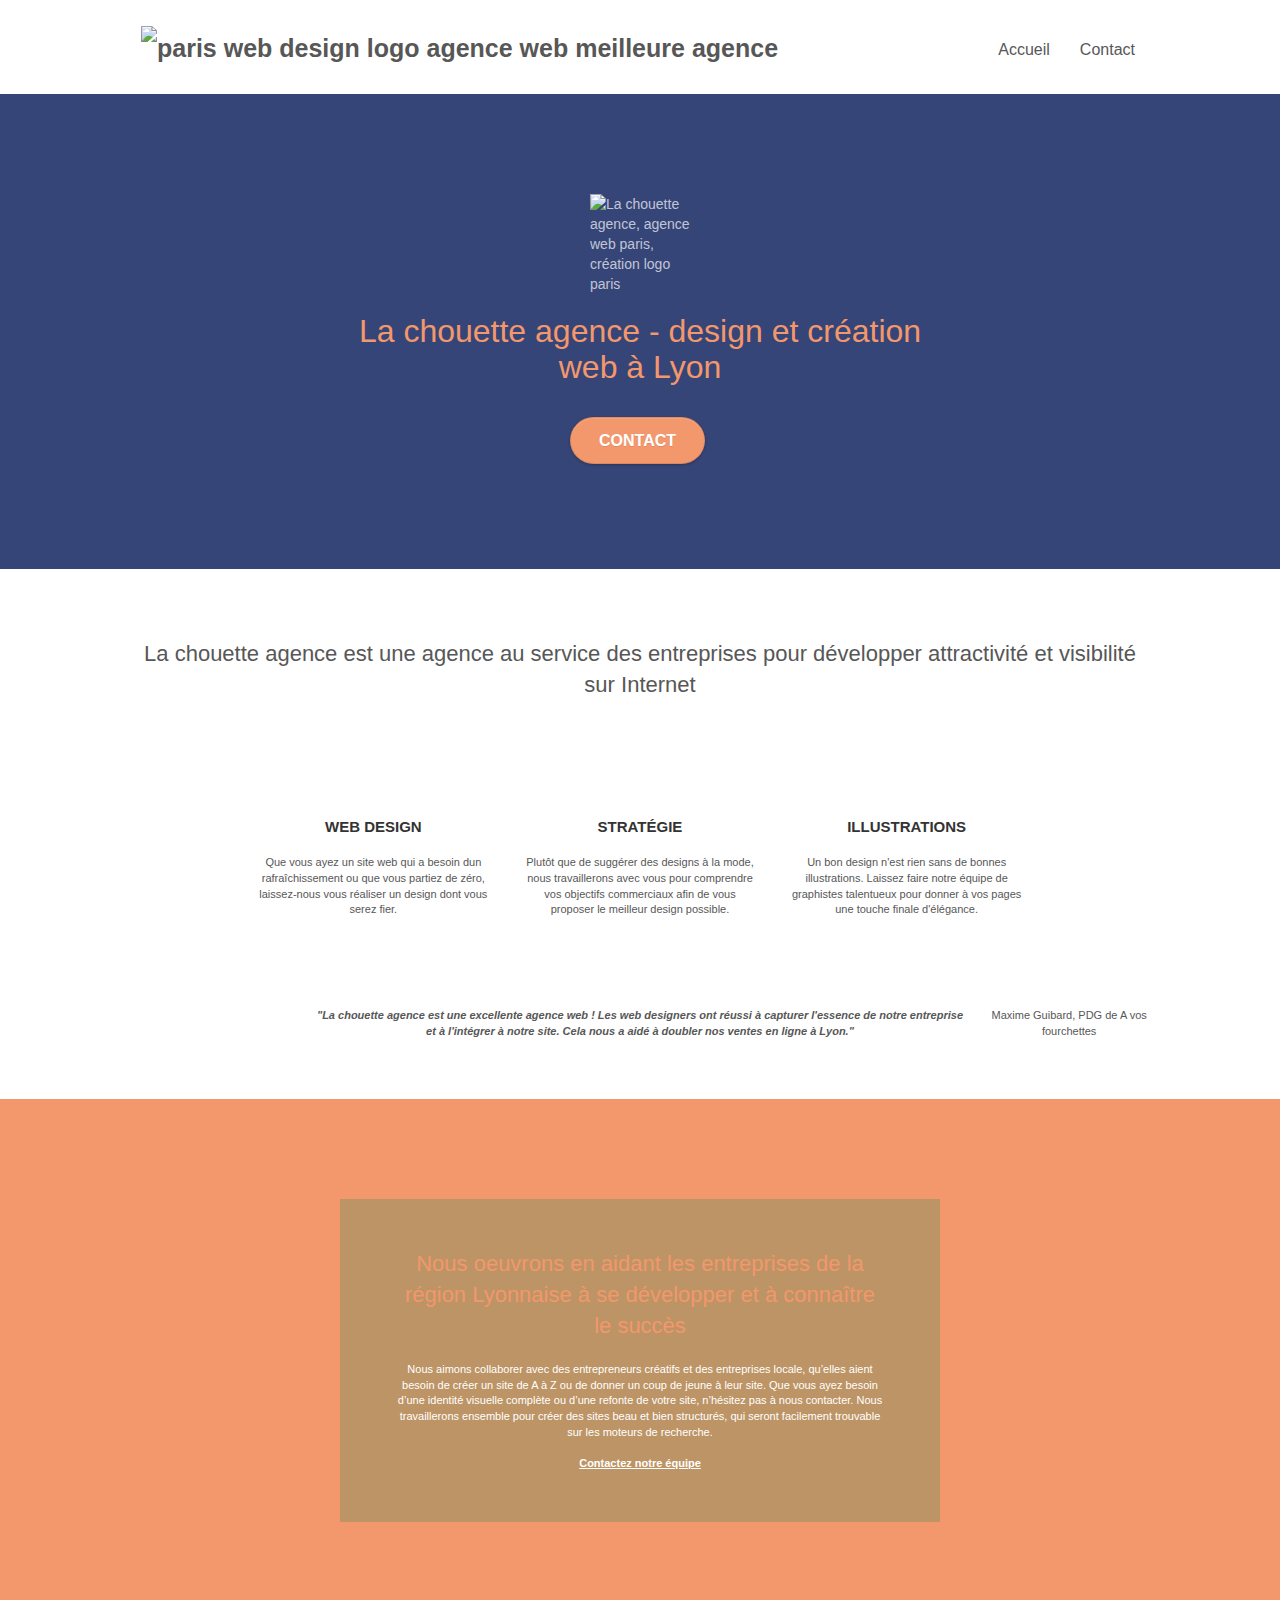
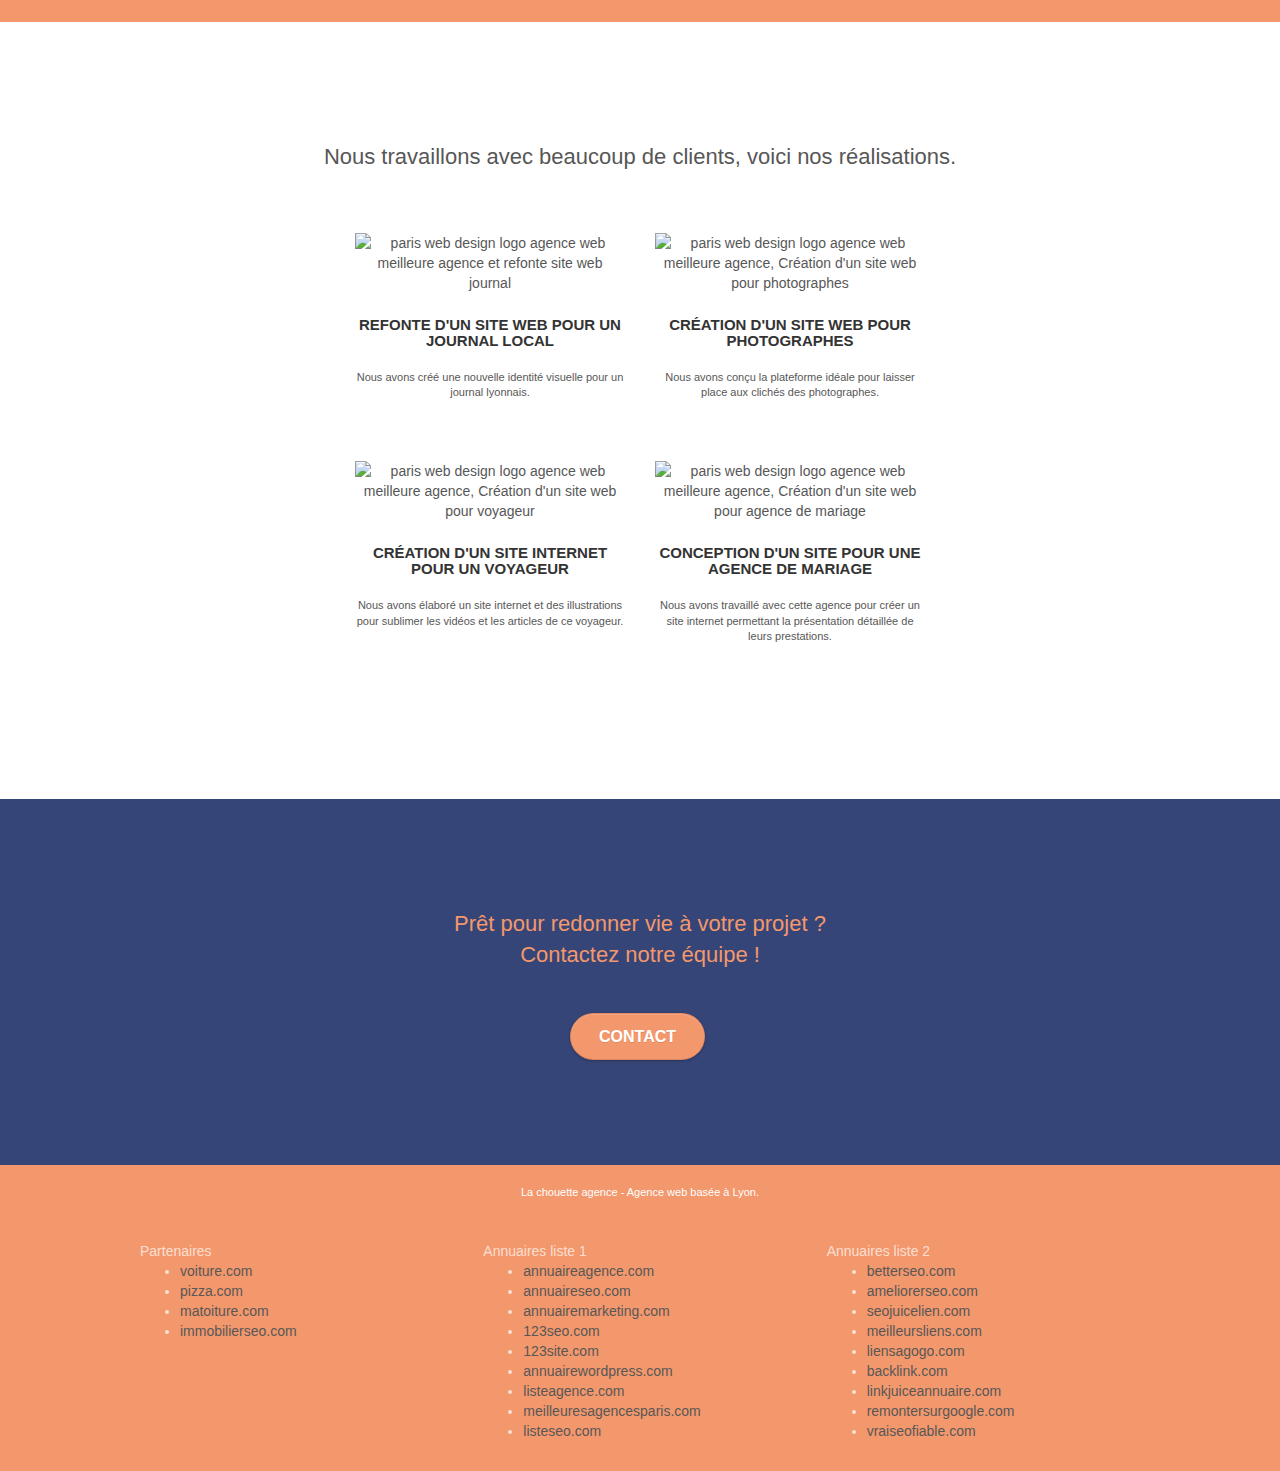
==== commit 5fec614f: "the page title = h1 content" ====
--- a/index.html
+++ b/index.html
@@ -15,7 +15,7 @@
 		<script src="./js/jquery.touchSwipe.js" defer></script>
 		<script src="./js/gmaps.js" defer></script>
 
-		<title>La chouette agence - design web</title>
+		<title>La chouette agence - design et création web à Lyon</title>
 
 		
 	<!-- Analytics -->
@@ -60,7 +60,7 @@
 						<div class="col-sm-12">
 							<img src="img/logo.png" class="center-block image-resize-mode" width="100" alt="La chouette agence, agence web paris, création logo paris" />
 							<h1 class="text-center hero-bloc-text tc-white ">
-								La chouette agence, <br> création, refonte de design web
+								La chouette agence - design et création web à Lyon
 							</h1>
 							<div class="text-center">
 								<a href="contact-agence.html" class="btn btn-lg btn-clean btn-rd cta-hero btn-atomic-tangerine" id="cta-hero">Contact</a>
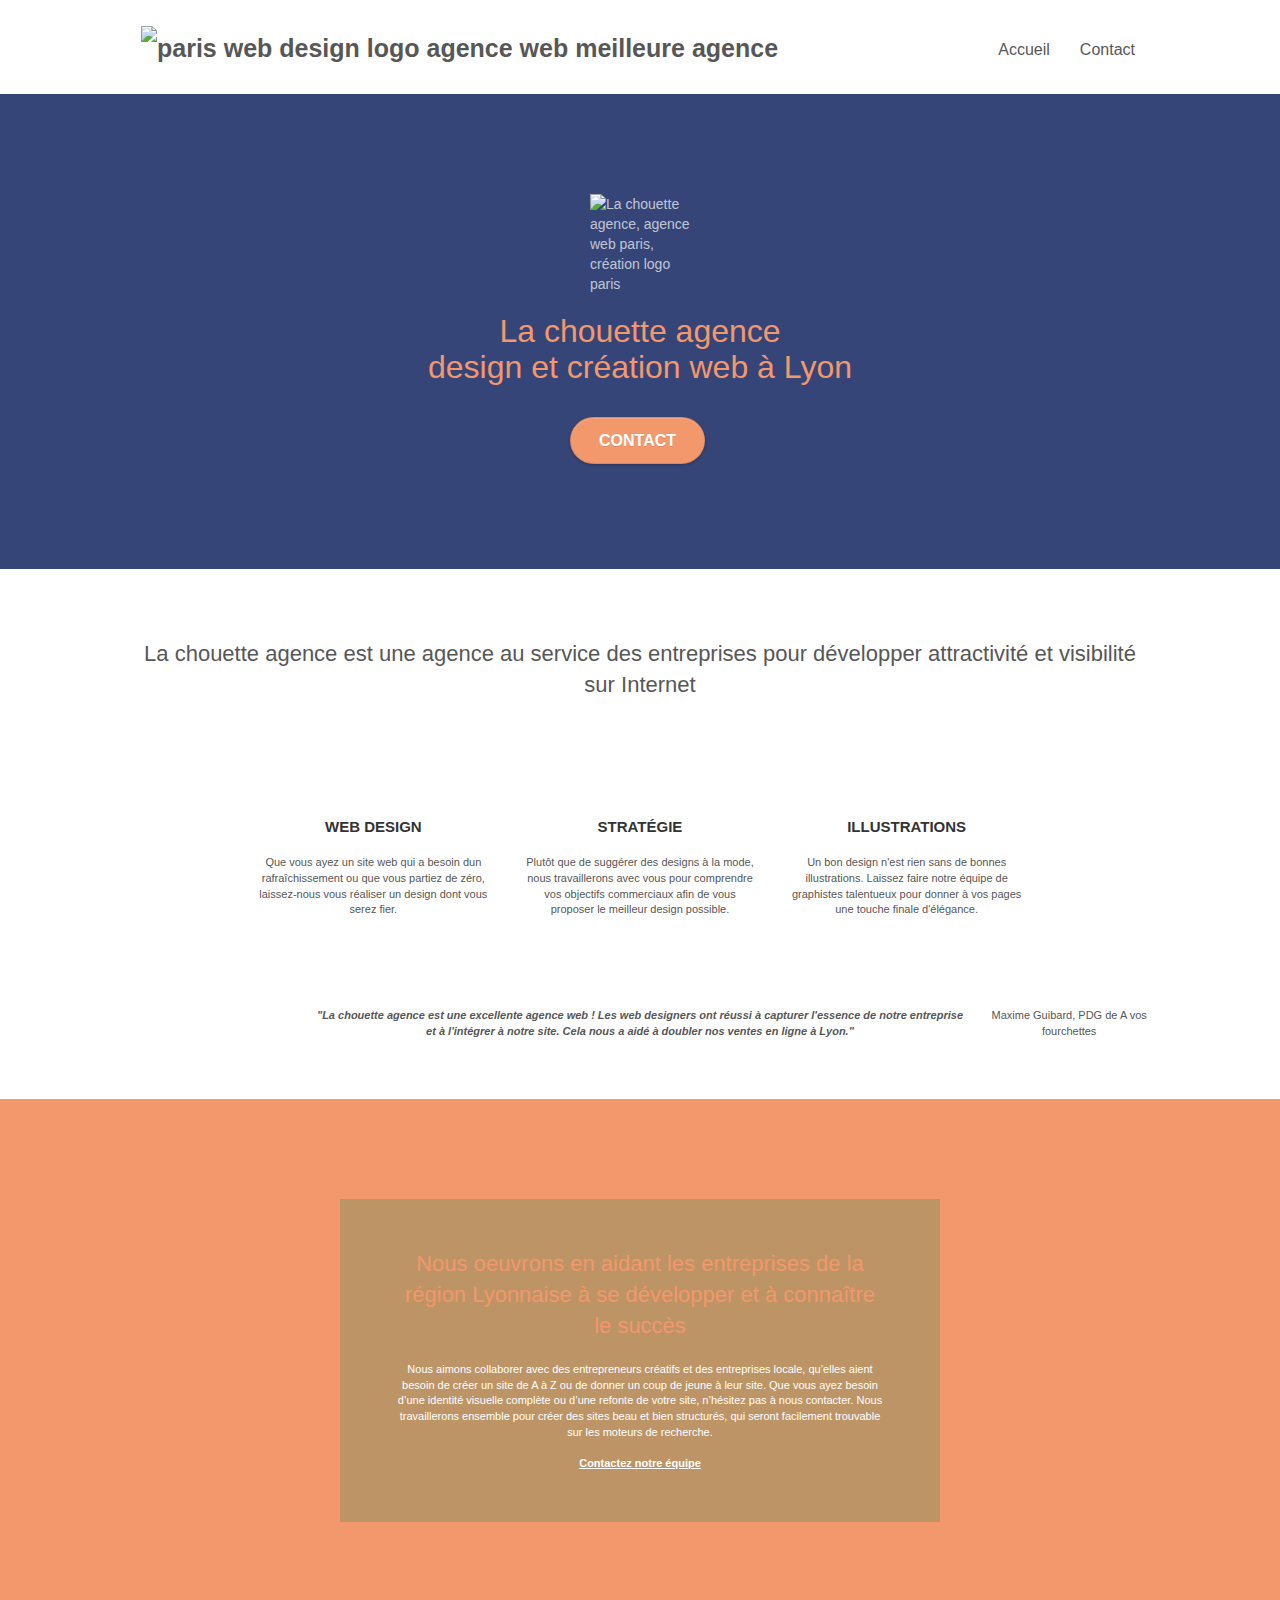
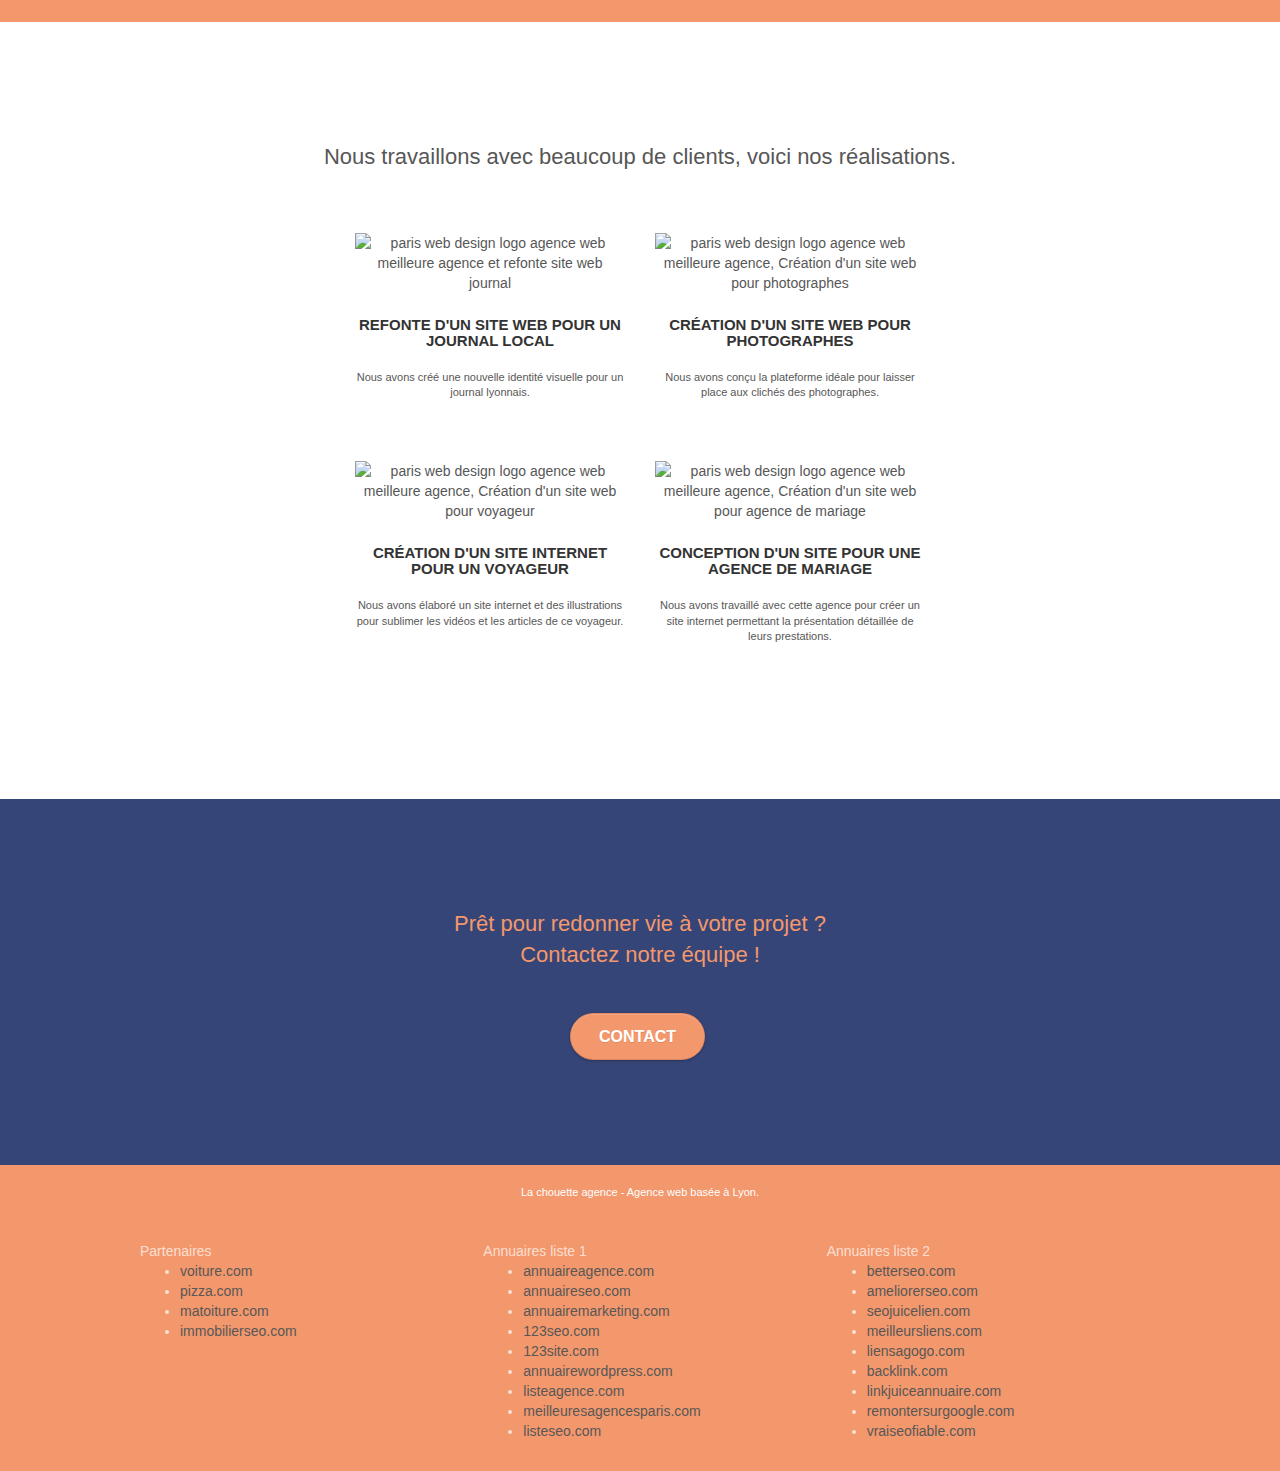
==== commit fb3a547f: "page layout h1 in desktop version" ====
--- a/index.html
+++ b/index.html
@@ -60,7 +60,7 @@
 						<div class="col-sm-12">
 							<img src="img/logo.png" class="center-block image-resize-mode" width="100" alt="La chouette agence, agence web paris, création logo paris" />
 							<h1 class="text-center hero-bloc-text tc-white ">
-								La chouette agence - design et création web à Lyon
+								La chouette agence<br>design et création web à Lyon
 							</h1>
 							<div class="text-center">
 								<a href="contact-agence.html" class="btn btn-lg btn-clean btn-rd cta-hero btn-atomic-tangerine" id="cta-hero">Contact</a>
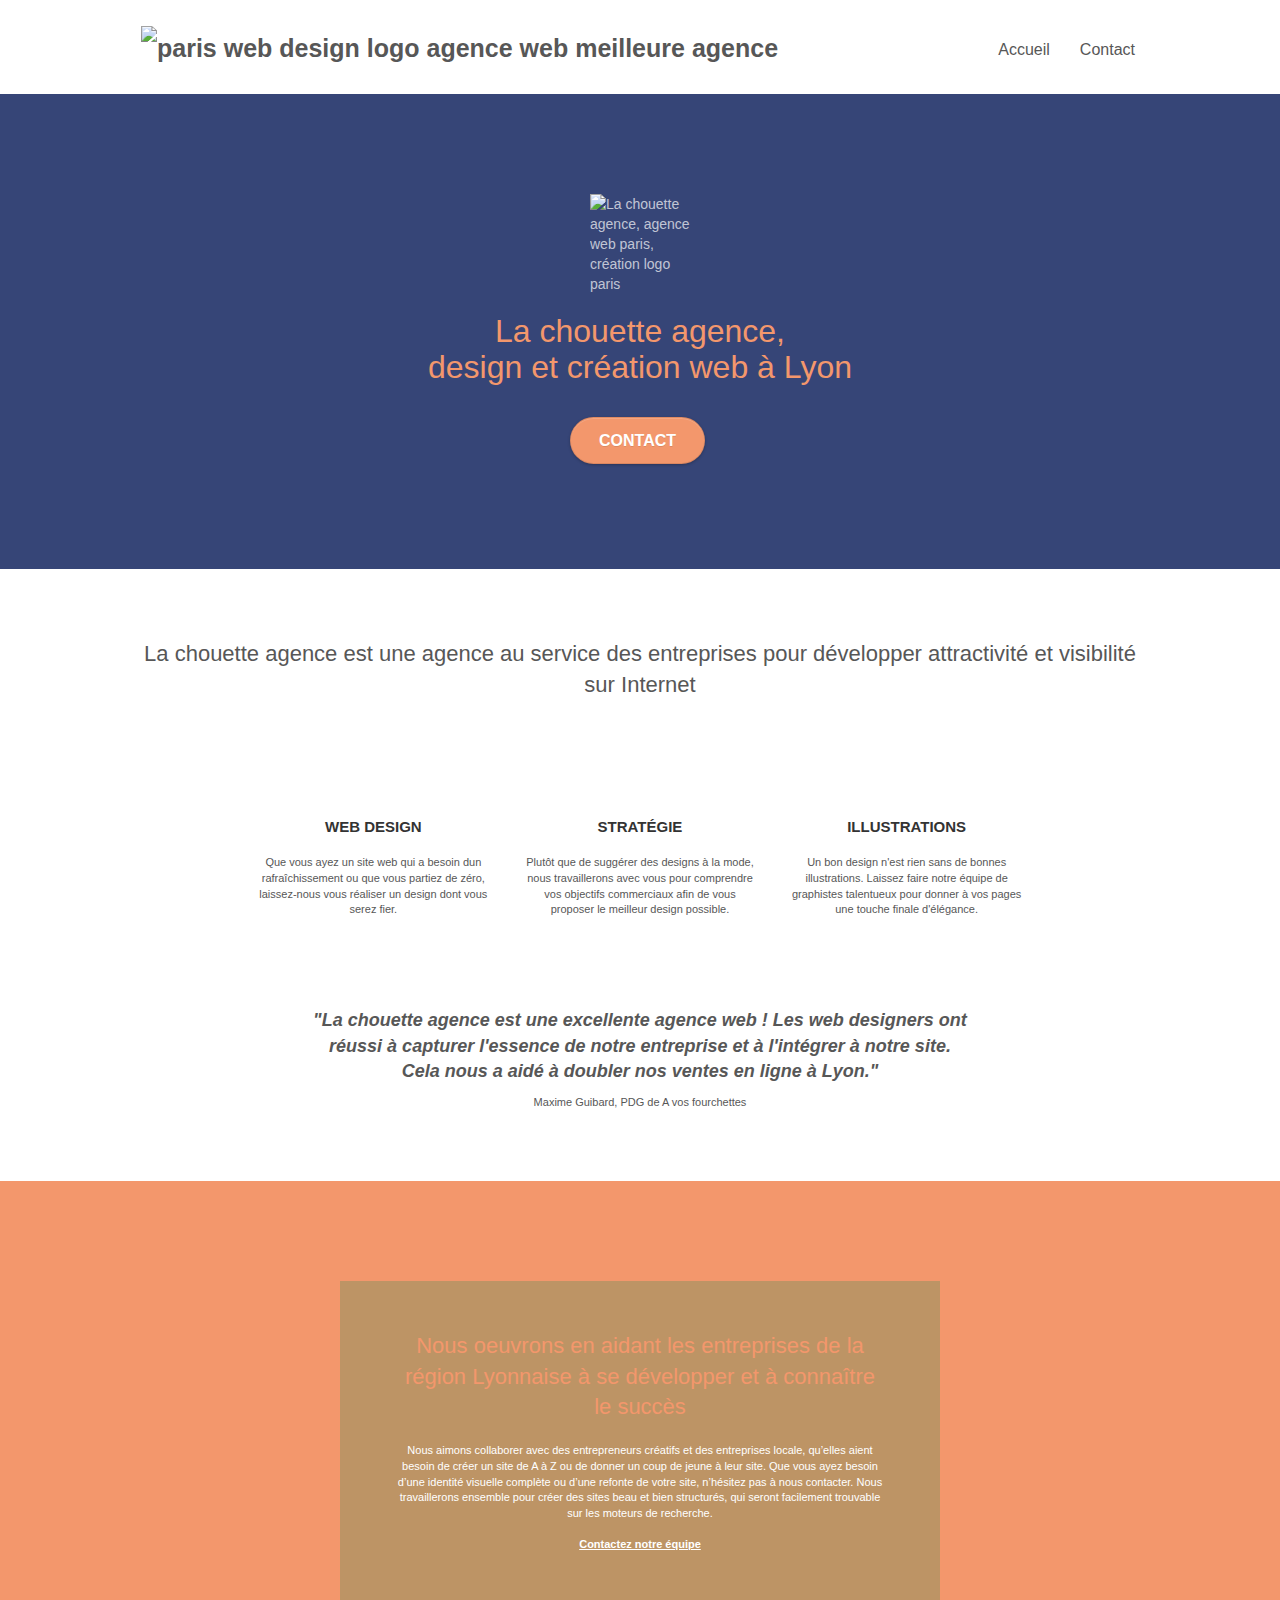
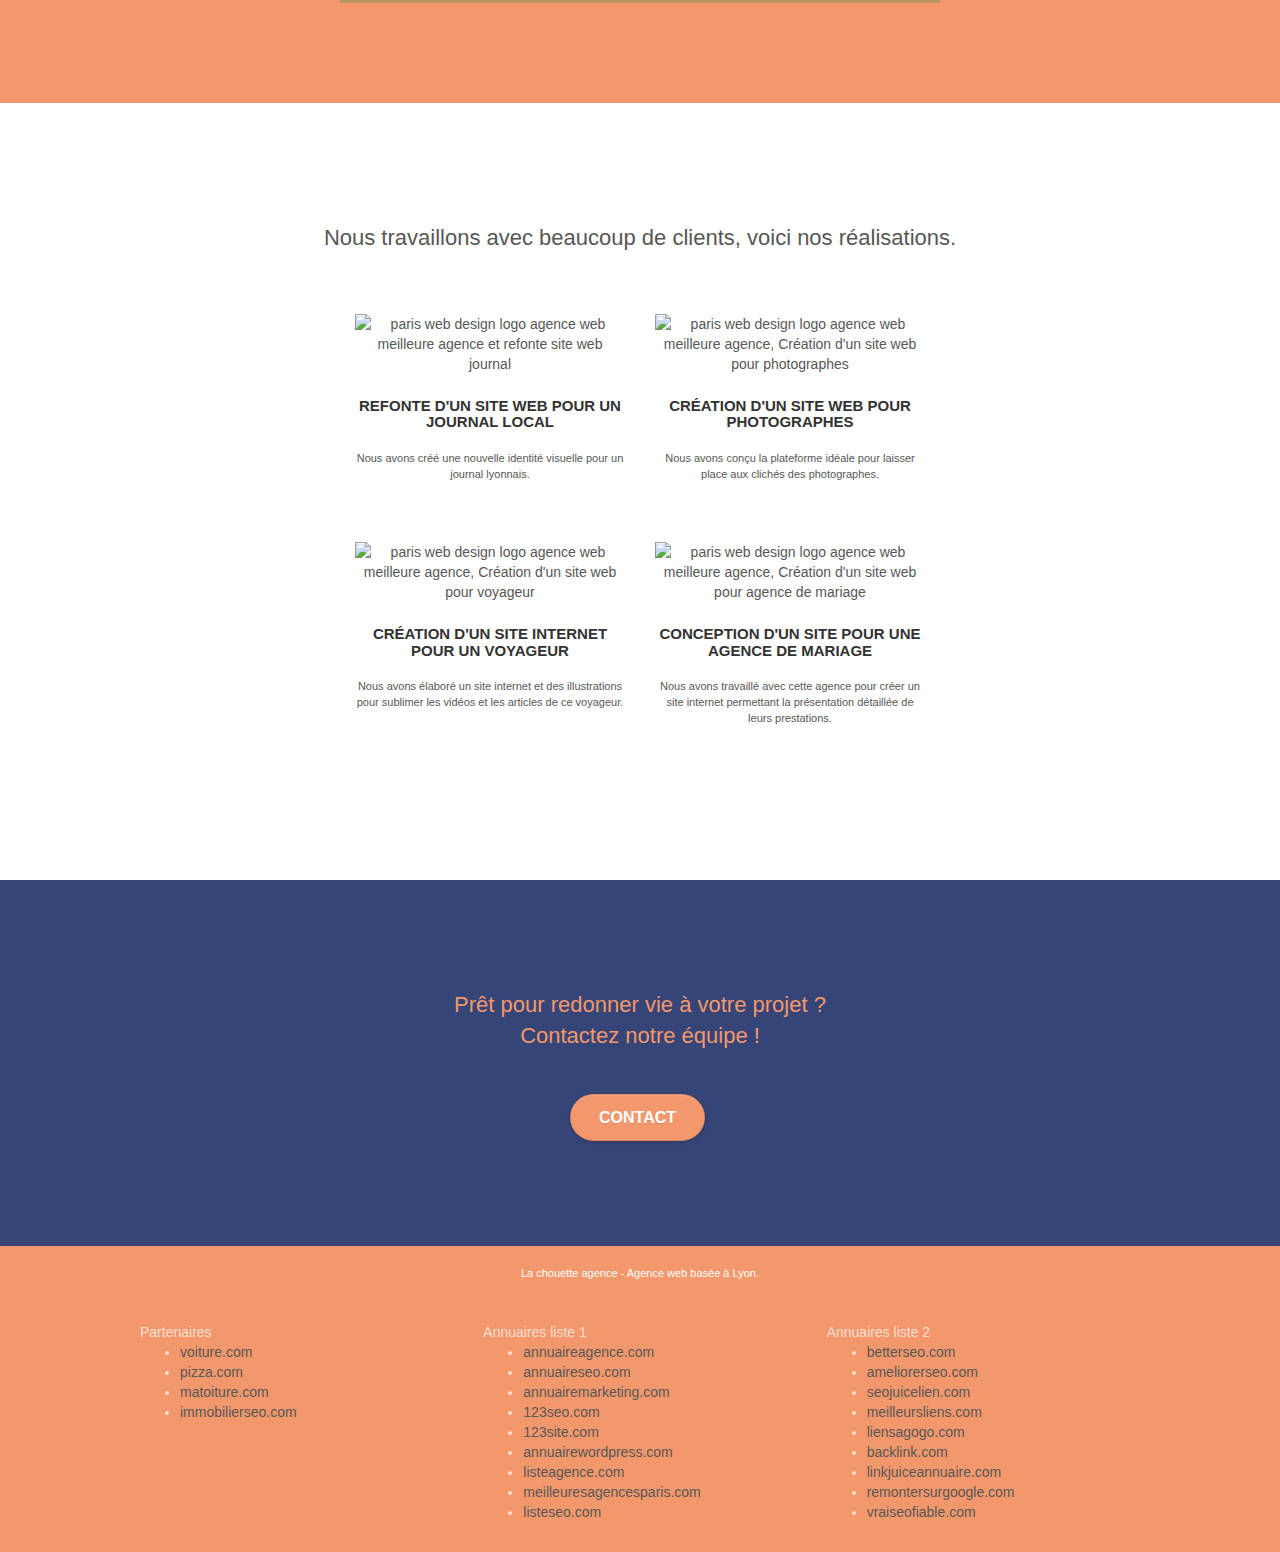
==== commit 9ce6a431: "h1 index, responsive images in mobile version" ====
--- a/index.html
+++ b/index.html
@@ -15,7 +15,7 @@
 		<script src="./js/jquery.touchSwipe.js" defer></script>
 		<script src="./js/gmaps.js" defer></script>
 
-		<title>La chouette agence - design et création web à Lyon</title>
+		<title>La chouette agence, design et création web à Lyon</title>
 
 		
 	<!-- Analytics -->
@@ -60,7 +60,7 @@
 						<div class="col-sm-12">
 							<img src="img/logo.png" class="center-block image-resize-mode" width="100" alt="La chouette agence, agence web paris, création logo paris" />
 							<h1 class="text-center hero-bloc-text tc-white ">
-								La chouette agence<br>design et création web à Lyon
+								La chouette agence,<br> design et création web à Lyon
 							</h1>
 							<div class="text-center">
 								<a href="contact-agence.html" class="btn btn-lg btn-clean btn-rd cta-hero btn-atomic-tangerine" id="cta-hero">Contact</a>
--- a/style.css
+++ b/style.css
@@ -1438,7 +1438,7 @@
 .thumbnail a>img,
 .thumbnail>img {
     display: block;
-    max-width: 100%;
+    width: 100%;
     height: auto
 }
 
@@ -8916,6 +8916,15 @@
 
 .bg-presentation {
     background-image: url("img/image-de-presentation.jpg");
+}
+
+.quote {
+    display: flex;
+    flex-direction: column;
+}
+
+.text-quote {
+    font-size: large;
 }
 
 @media (max-width: 1024px) {
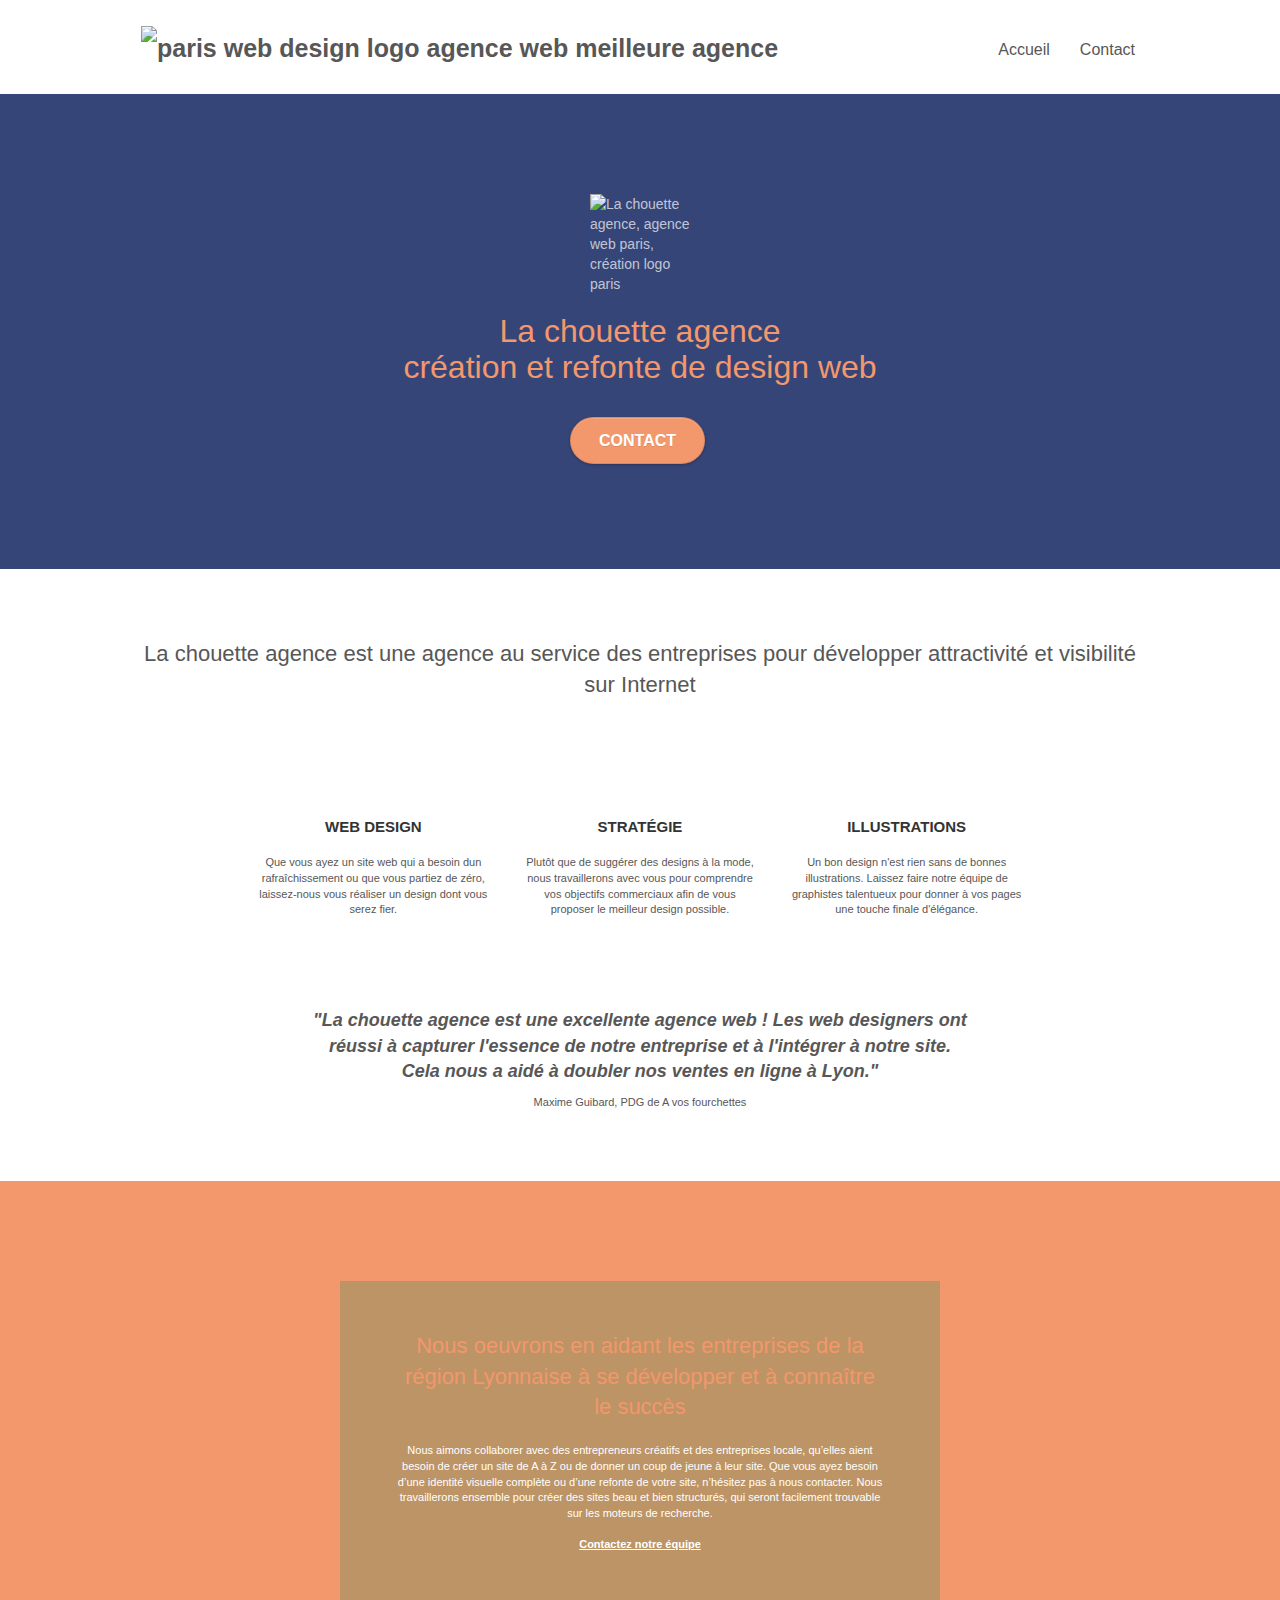
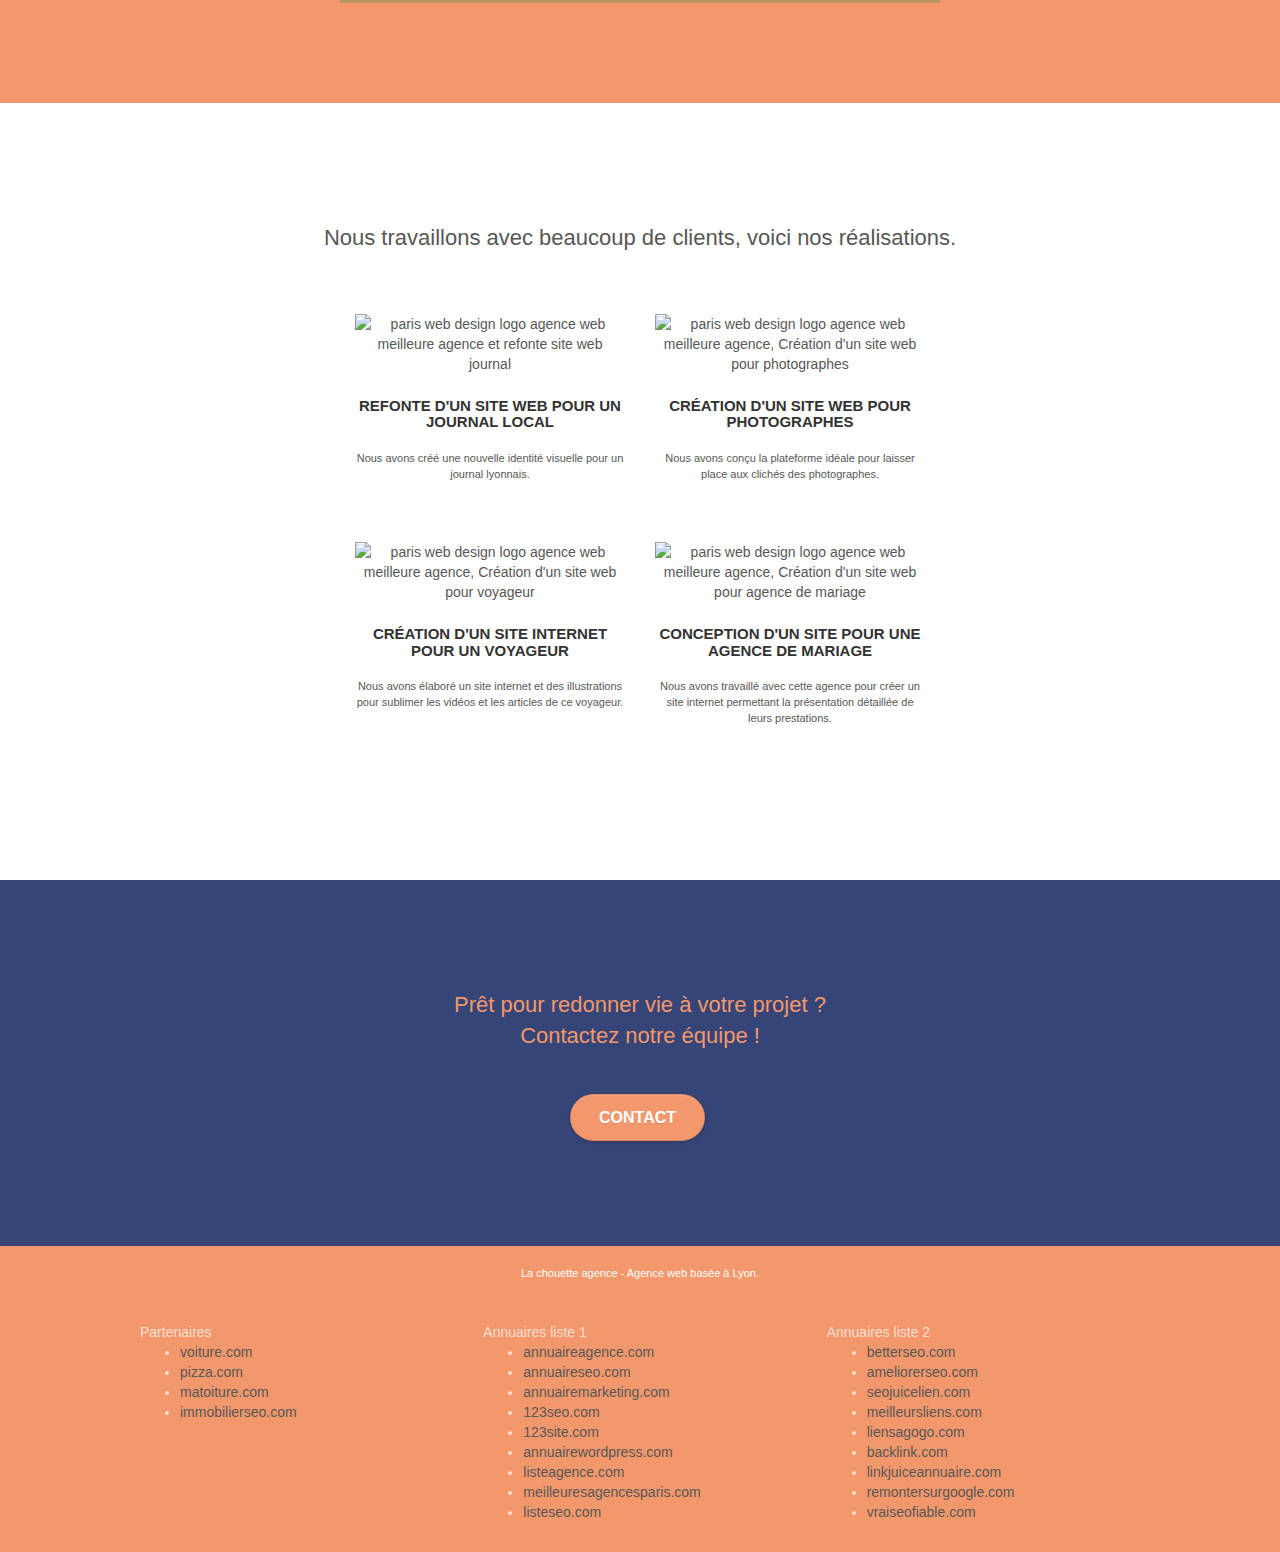
==== commit 18519ff5: "correcting H1 and title" ====
--- a/index.html
+++ b/index.html
@@ -15,7 +15,7 @@
 		<script src="./js/jquery.touchSwipe.js" defer></script>
 		<script src="./js/gmaps.js" defer></script>
 
-		<title>La chouette agence, design et création web à Lyon</title>
+		<title>La chouette agence - design web</title>
 
 		
 	<!-- Analytics -->
@@ -60,7 +60,7 @@
 						<div class="col-sm-12">
 							<img src="img/logo.png" class="center-block image-resize-mode" width="100" alt="La chouette agence, agence web paris, création logo paris" />
 							<h1 class="text-center hero-bloc-text tc-white ">
-								La chouette agence,<br> design et création web à Lyon
+								La chouette agence<br> création et refonte de design web
 							</h1>
 							<div class="text-center">
 								<a href="contact-agence.html" class="btn btn-lg btn-clean btn-rd cta-hero btn-atomic-tangerine" id="cta-hero">Contact</a>
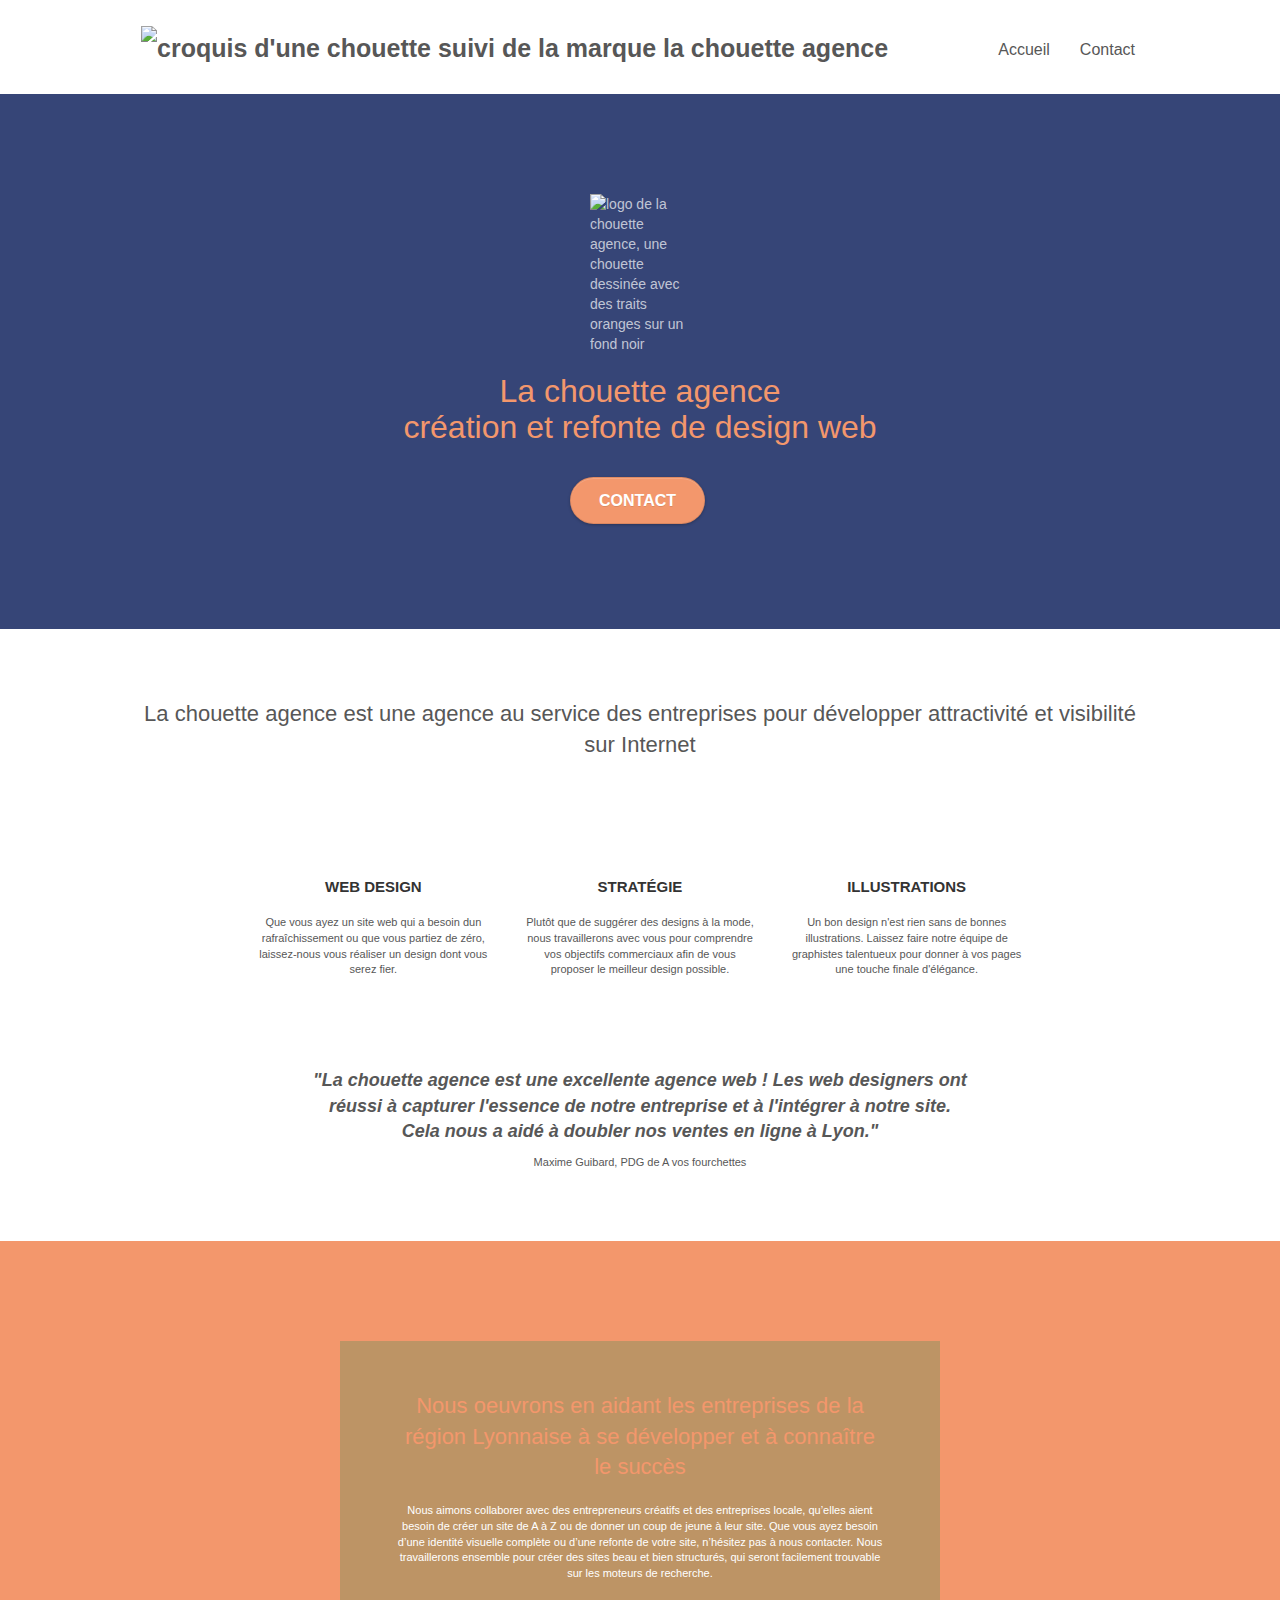
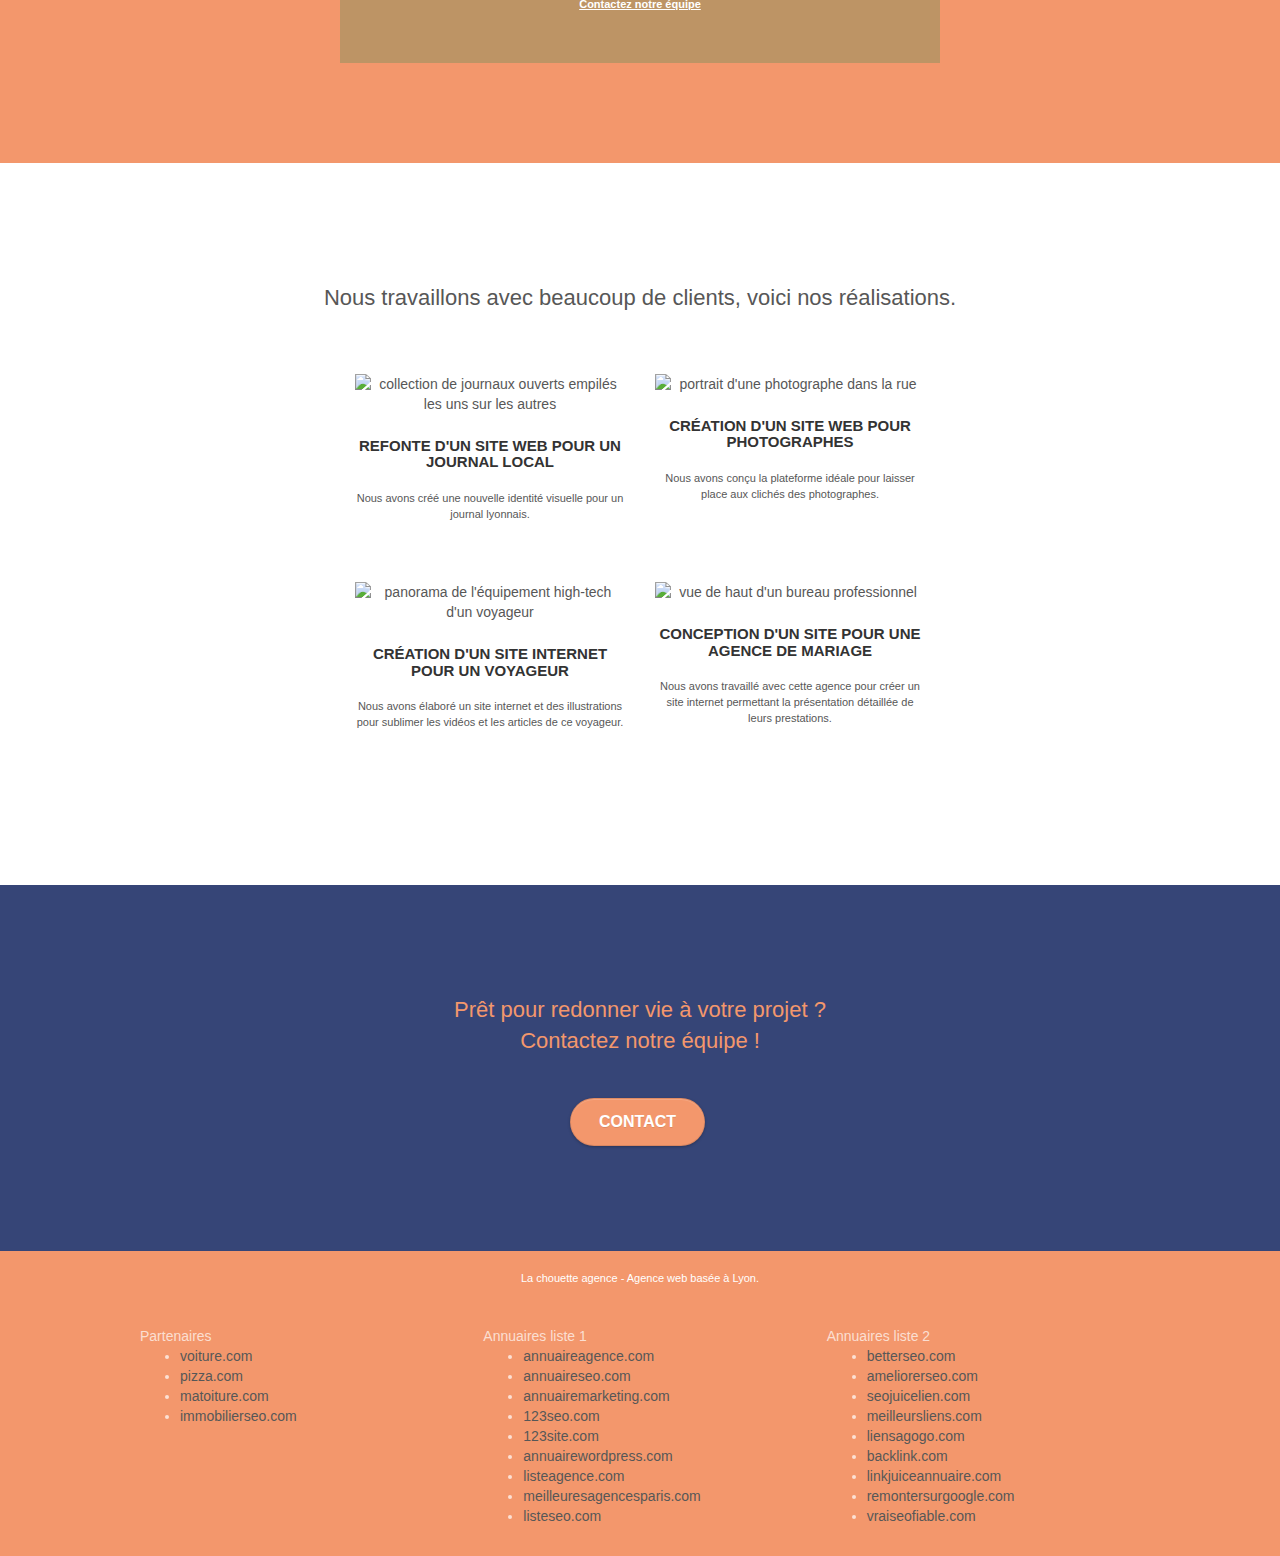
==== commit 9e53c7b8: "correcting lang attribute" ====
--- a/index.html
+++ b/index.html
@@ -1,5 +1,5 @@
 <!doctype html>
-<html lang="Default">
+<html lang="fr">
 	<head>
 		<meta charset="utf-8">
 		
@@ -33,7 +33,7 @@
 
 				<nav class="navbar row">
 					<div class="navbar-header">
-						<a class="navbar-brand" href="index.html"><img src="img/la-chouette-agence.png" alt="paris web design logo agence web meilleure agence" height="40" /></a>
+						<a class="navbar-brand" href="index.html"><img src="img/la-chouette-agence.png" alt="croquis d'une chouette suivi de la marque la chouette agence" height="40" /></a>
 						<button id="nav-toggle" type="button" class="ui-navbar-toggle navbar-toggle" data-toggle="collapse" data-target=".navbar-1">
 							<span class="sr-only">Toggle navigation</span><span class="icon-bar"></span><span class="icon-bar"></span><span class="icon-bar"></span>
 						</button>
@@ -58,7 +58,7 @@
 				<div class="container bloc-lg">
 					<div class="row tight-width-whitespace">
 						<div class="col-sm-12">
-							<img src="img/logo.png" class="center-block image-resize-mode" width="100" alt="La chouette agence, agence web paris, création logo paris" />
+							<img src="img/logo.png" class="center-block image-resize-mode" width="100" alt="logo de la chouette agence, une chouette dessinée avec des traits oranges sur un fond noir" />
 							<h1 class="text-center hero-bloc-text tc-white ">
 								La chouette agence<br> création et refonte de design web
 							</h1>
@@ -151,7 +151,9 @@
 					</div>
 					<div class="row tight-width-whitespace portfolio-row">
 						<div class="col-sm-6">
-							<a href="#" data-lightbox="img/1.jpg" data-gallery-id="gallery-1" data-caption="Refonte d'un site web pour un journal local" data-frame="snapshot-lb"><img src="img/1.jpg" alt="paris web design logo agence web meilleure agence et refonte site web journal" class="img-responsive portfolio-thumb" /></a>
+							<a href="#" data-lightbox="img/1.jpg" data-gallery-id="gallery-1" data-caption="Refonte d'un site web pour un journal local" data-frame="snapshot-lb">
+								<img src="img/livres-design.jpg" alt="collection de journaux ouverts empilés les uns sur les autres" class="img-responsive portfolio-thumb" />
+							</a>
 							<h3 class="mg-md text-center">
 								Refonte d'un site web pour un journal local
 							</h3>
@@ -160,7 +162,9 @@
 							</p>
 						</div>
 						<div class="col-sm-6">
-							<a href="#" data-lightbox="img/2.jpg" data-gallery-id="gallery-1" data-caption="Création d'un site web pour photographes" data-frame="snapshot-lb"><img src="img/2.jpg" class="img-responsive portfolio-thumb" alt="paris web design logo agence web meilleure agence, Création d'un site web pour photographes" /></a>
+							<a href="#" data-lightbox="img/2.jpg" data-gallery-id="gallery-1" data-caption="Création d'un site web pour photographes" data-frame="snapshot-lb">
+								<img src="img/photographe-professionnelle.jpg" class="img-responsive portfolio-thumb" alt="portrait d'une photographe dans la rue" />
+							</a>
 							<h3 class="mg-md text-center">
 								Création d'un site web pour photographes
 							</h3>
@@ -171,7 +175,9 @@
 					</div>
 					<div class="row tight-width-whitespace portfolio-row">
 						<div class="col-sm-6">
-							<a href="#" data-lightbox="img/3.bmp" data-gallery-id="gallery-1" data-caption="Création d'un site internet pour un voyageur" data-frame="snapshot-lb"><img src="img/3.jpg" class="img-responsive portfolio-thumb" alt="paris web design logo agence web meilleure agence, Création d'un site web pour voyageur"/></a>
+							<a href="#" data-lightbox="img/3.bmp" data-gallery-id="gallery-1" data-caption="Création d'un site internet pour un voyageur" data-frame="snapshot-lb">
+								<img src="img/accessoires-voyageur.jpg" class="img-responsive portfolio-thumb" alt="panorama de l'équipement high-tech d'un voyageur"/>
+							</a>
 							<h3 class="mg-md text-center">
 								Création d'un site internet pour un voyageur
 							</h3>
@@ -180,7 +186,9 @@
 							</p>
 						</div>
 						<div class="col-sm-6">
-							<a href="#" data-lightbox="img/4.bmp" data-gallery-id="gallery-1" data-caption="Conception d'un site pour une agence de mariage" data-frame="snapshot-lb"><img src="img/4.jpg" class="img-responsive portfolio-thumb" alt="paris web design logo agence web meilleure agence, Création d'un site web pour agence de mariage" /></a>
+							<a href="#" data-lightbox="img/4.bmp" data-gallery-id="gallery-1" data-caption="Conception d'un site pour une agence de mariage" data-frame="snapshot-lb">
+								<img src="img/table-labtop.jpg" class="img-responsive portfolio-thumb" alt="vue de haut d'un bureau professionnel" />
+							</a>
 							<h3 class="mg-md text-center">
 								Conception d'un site pour une agence de mariage
 							</h3>
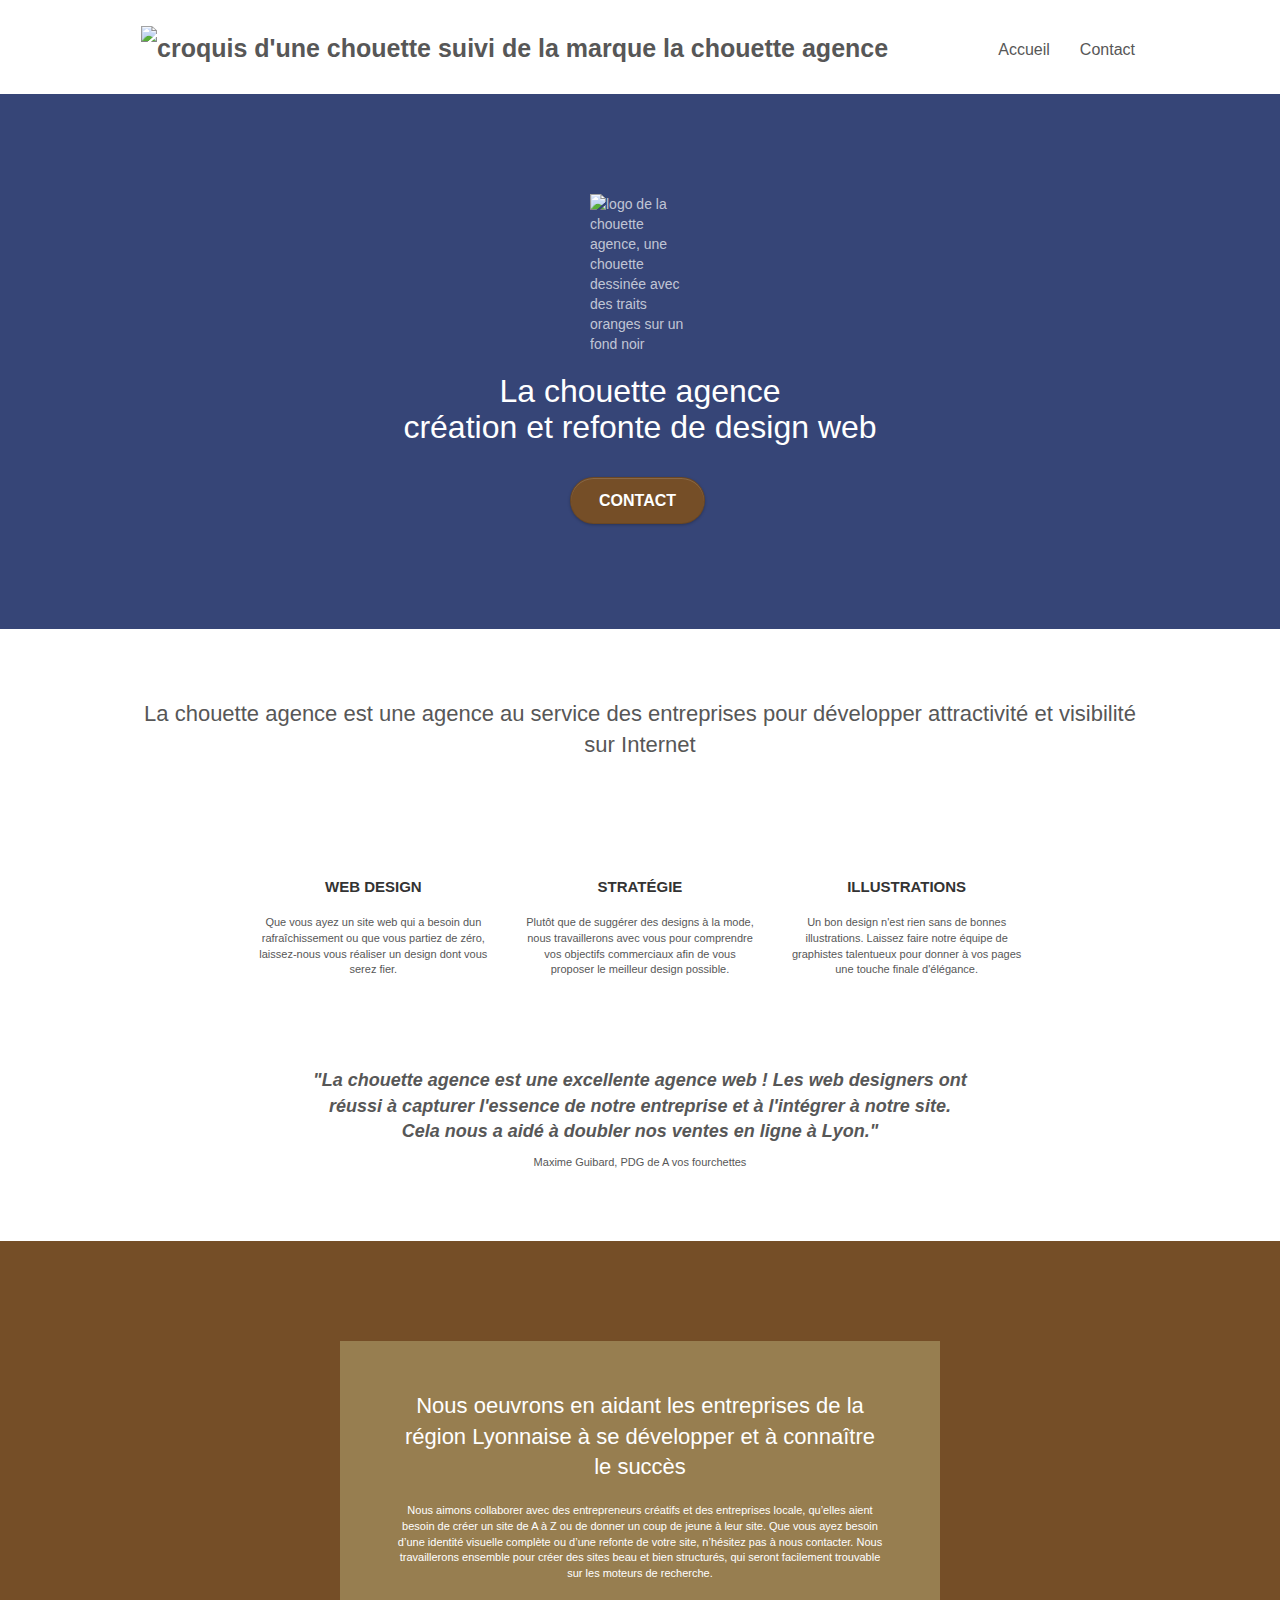
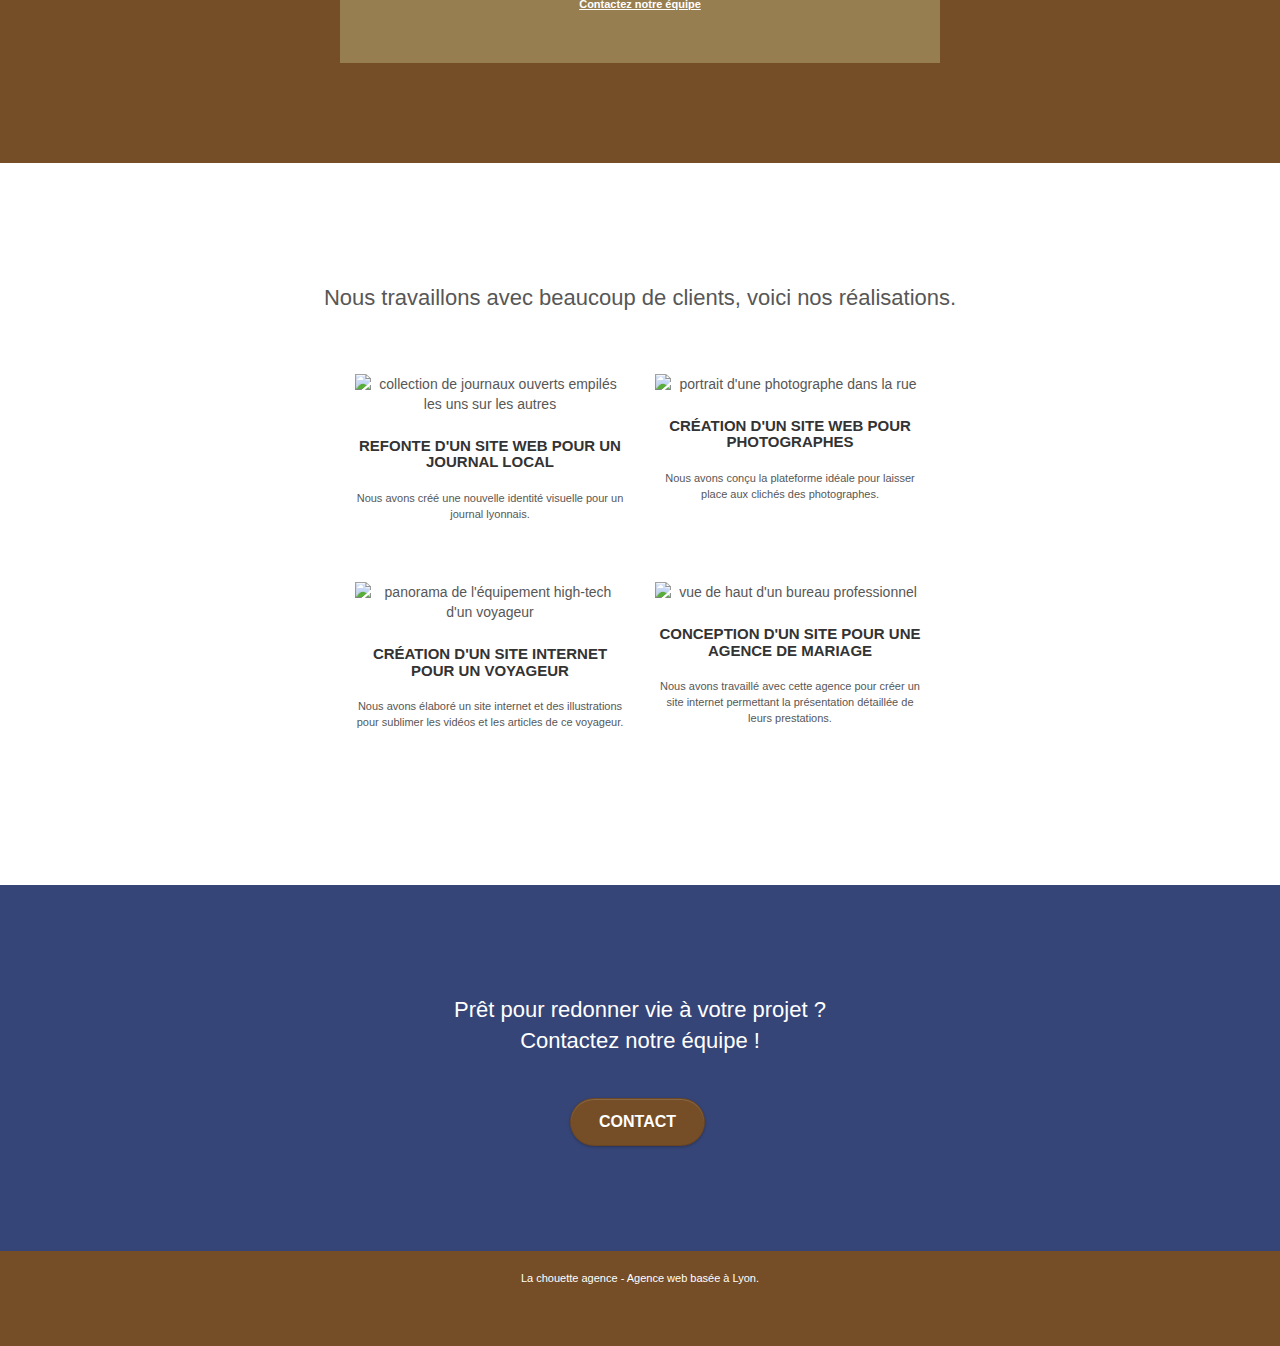
==== commit aae04437: "adjustments for accessibility" ====
--- a/index.html
+++ b/index.html
@@ -249,45 +249,7 @@
 							</div>
 							
 						</div>
-						<div class="row">
-							<div class="col-sm-4">
-								Partenaires
-									<ul>
-										<li><a href="voiture.com">voiture.com</a></li>
-										<li><a href="pizza.com">pizza.com</a></li>
-										<li><a href="matoiture.com">matoiture.com</a></li>
-										<li><a href="immobilierseo.com">immobilierseo.com</a></li>
-									</ul>		
-							</div>
-							<div class="col-sm-4">
-								Annuaires liste 1
-								<ul>
-									<li><a href="annuaireagence.com">annuaireagence.com</a></li>
-									<li><a href="annuaireseo.com">annuaireseo.com</a></li>
-									<li><a href="annuairemarketing.com">annuairemarketing.com</a></li>
-									<li><a href="123seoture.com">123seo.com</a></li>
-									<li><a href="123site.com">123site.com</a></li>
-									<li><a href="annuairewordpress.com">annuairewordpress.com</a></li>
-									<li><a href="listeagence.com">listeagence.com</a></li>
-									<li><a href="meilleuresagencesparis.com">meilleuresagencesparis.com</a></li>
-									<li><a href="listeseo.com">listeseo.com</a></li>
-								</ul>
-							</div>
-							<div class="col-sm-4">
-								Annuaires liste 2
-								<ul>
-									<li><a href="betterseo.com">betterseo.com</a></li>
-									<li><a href="ameliorerseo.com">ameliorerseo.com</a></li>
-									<li><a href="seojuicelien.com">seojuicelien.com</a></li>
-									<li><a href="meilleursliens.com">meilleursliens.com</a></li>
-									<li><a href="liensagogo.com">liensagogo.com</a></li>
-									<li><a href="backlink.com">backlink.com</a></li>
-									<li><a href="linkjuiceannuaire.com">linkjuiceannuaire.com</a></li>
-									<li><a href="remontersurgoogle.com">remontersurgoogle.com</a></li>
-									<li><a href="vraiseofiable.com">vraiseofiable.com</a></li>
-								</ul>
-							</div>
-						</div>
+						
 					</div>
 				</div>
 			</div>
--- a/style.css
+++ b/style.css
@@ -61,6 +61,9 @@
     outline: 0
 }
 
+a:focus {
+    border: 2px solid white;
+}
 abbr[title] {
     border-bottom: 1px dotted
 }
@@ -3692,7 +3695,7 @@
 .btn:focus,
 .btn:hover {
     color: #333;
-    text-decoration: none
+    text-decoration: underline
 }
 
 .btn.active,
@@ -4851,7 +4854,7 @@
 
 .nav>li>a:focus,
 .nav>li>a:hover {
-    text-decoration: none;
+    text-decoration: underline;
     background-color: #eee
 }
 
@@ -8864,21 +8867,22 @@
 }
 
 .bgc-atomic-tangerine {
-    background-color: #F3976C;
+    background-color: #754E27;
 }
 
 .tc-white {
-    color: #F3976C!important;
+    color: #FFFFFF!important;
 }
 
 .btn-atomic-tangerine {
-    background: #F3976C;
+    background: #754E27;
     color: #FFFFFF!important;
 }
 
 .btn-atomic-tangerine:hover {
-    background: #c27956!important;
+    background: #8D4421!important;
     color: #FFFFFF!important;
+    text-decoration: underline;
 }
 
 .ltc-white {
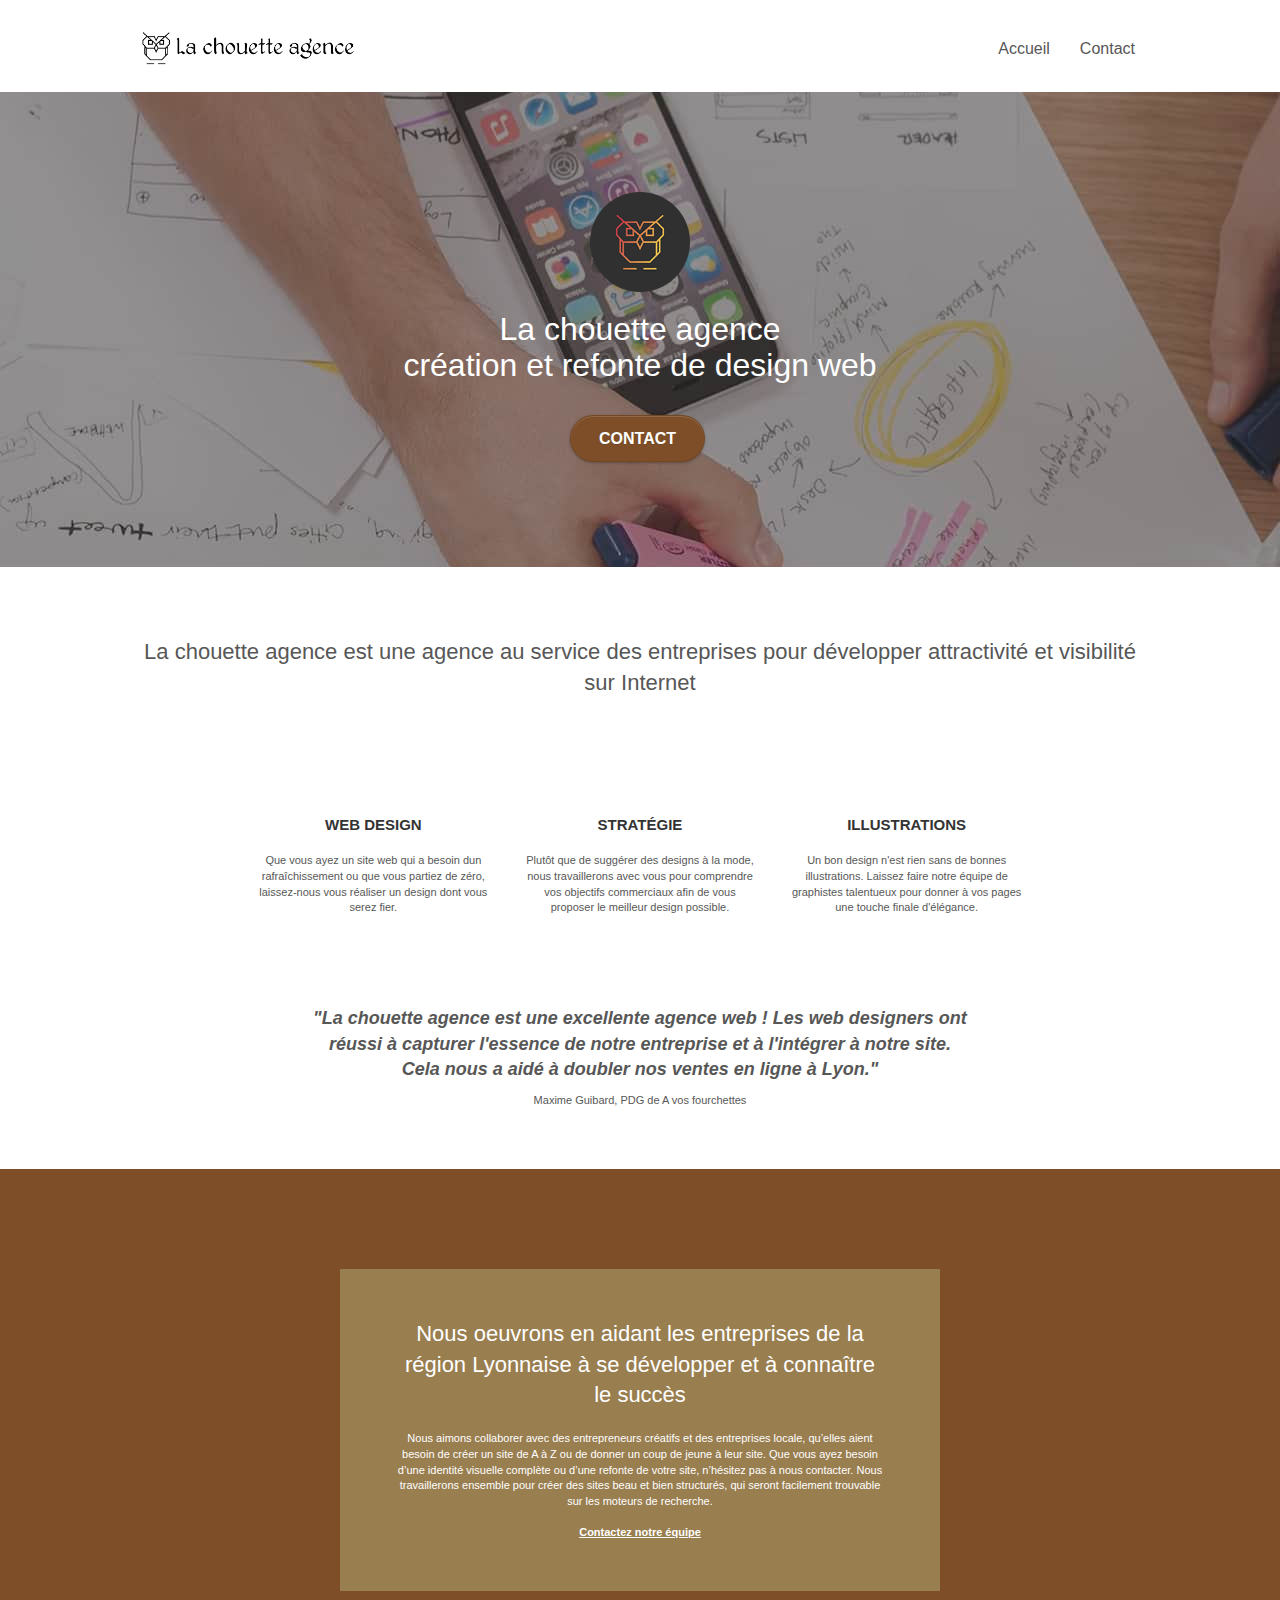
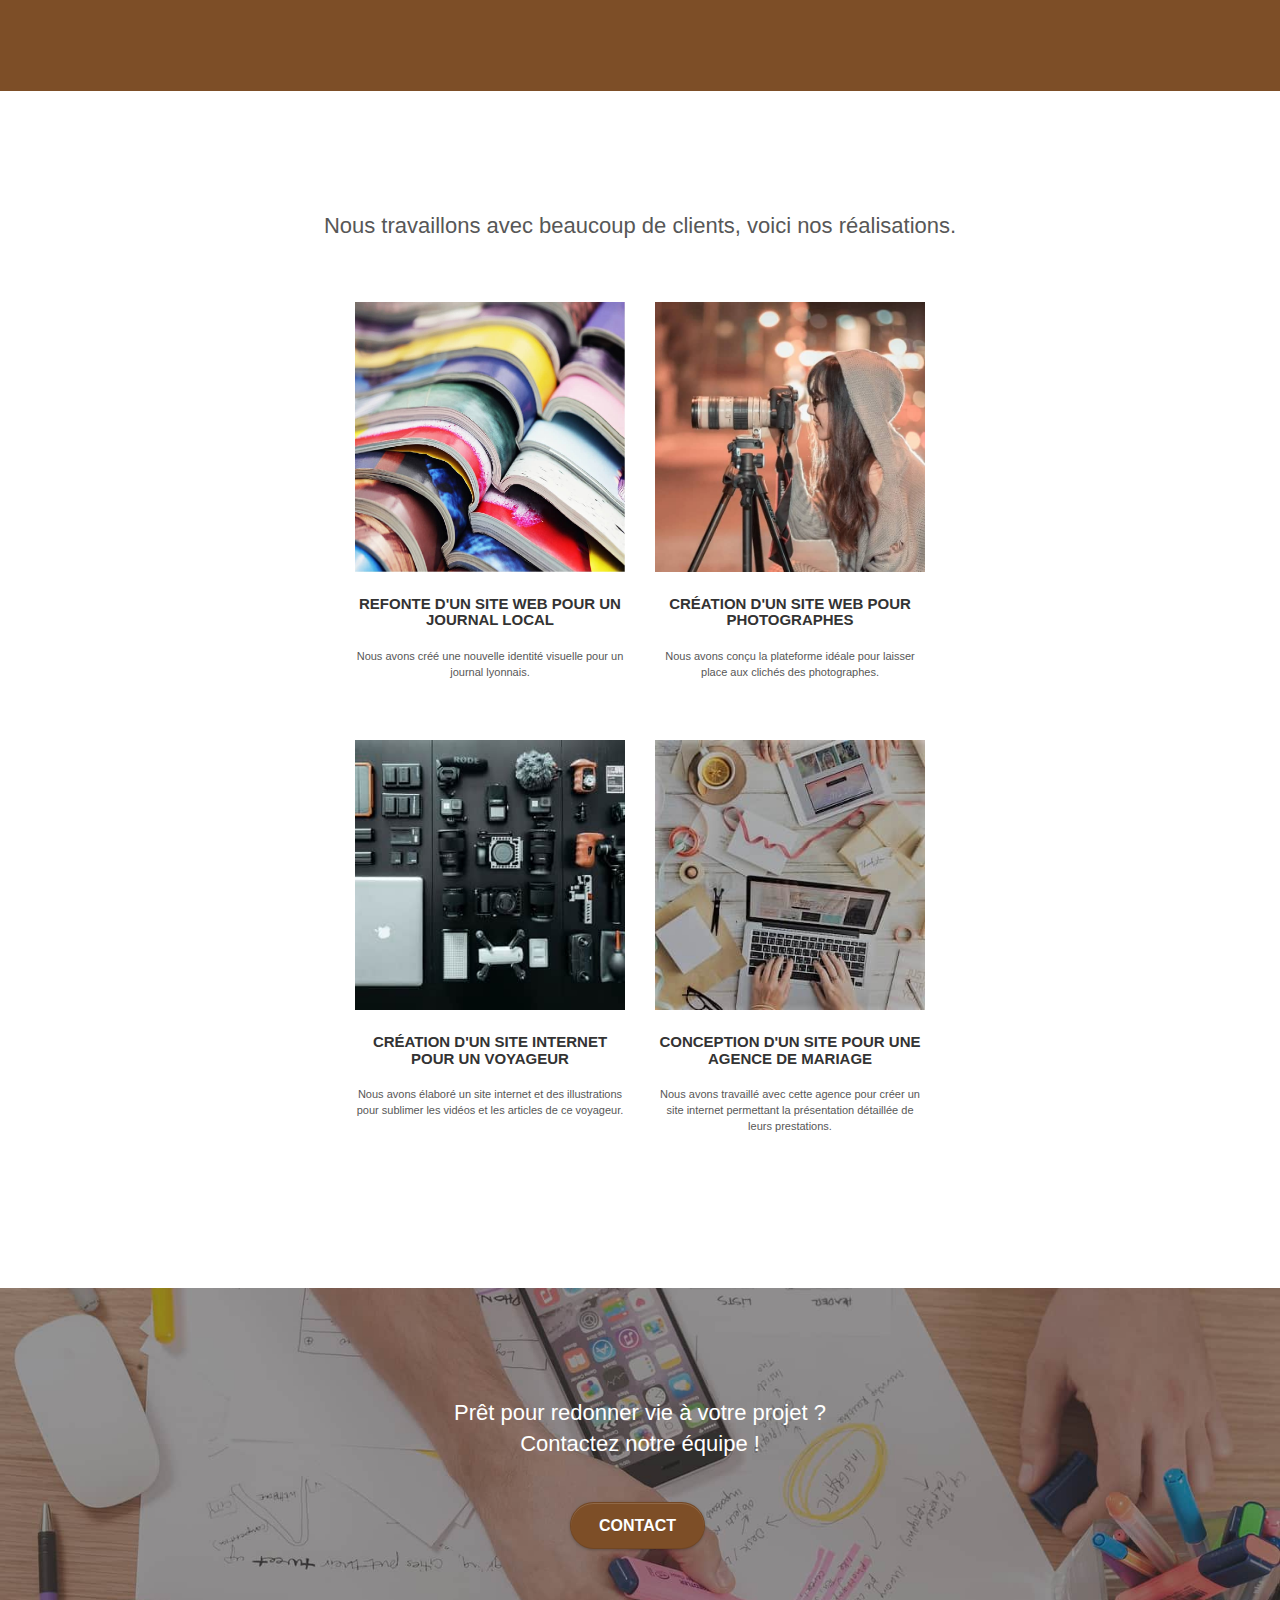
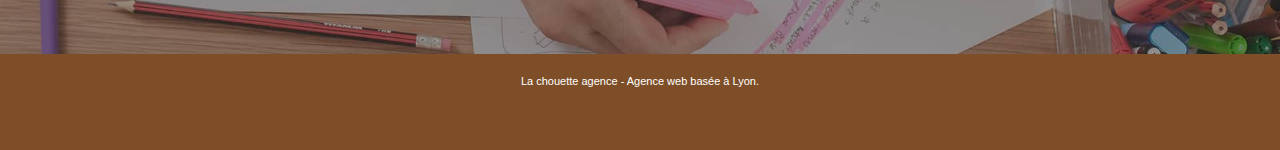
==== commit d02dd6bd: "Merge branch 'corrections' into main" ====
--- a/index.html
+++ b/index.html
@@ -118,7 +118,6 @@
 						<p class="col-xs-12 col-md-8 col-md-offset-2 text-center text-quote">
 							<b><i>"La chouette agence est une excellente agence web ! Les web designers ont réussi à capturer l'essence de notre entreprise et à l'intégrer à notre site. Cela nous a aidé à doubler nos ventes en ligne à Lyon."</i></b>
 						<p class="text-center author-quote">Maxime Guibard, PDG de A vos fourchettes</p>
-						</p>
 					</div>
 				</div>
 			</section>
--- a/style.css
+++ b/style.css
@@ -4378,7 +4378,6 @@
     cursor: not-allowed;
     background-color: transparent;
     background-image: none;
-    filter: progid:DXImageTransform.Microsoft.gradient(enabled=false)
 }
 
 .open>.dropdown-menu {
@@ -5129,7 +5128,7 @@
     max-height: 340px
 }
 
-@media (max-device-width:480px) and (orientation:landscape) {
+@media (max-width:480px) and (orientation:landscape) {
     .navbar-fixed-bottom .navbar-collapse,
     .navbar-fixed-top .navbar-collapse {
         max-height: 200px
@@ -8867,7 +8866,7 @@
 }
 
 .bgc-atomic-tangerine {
-    background-color: #754E27;
+    background-color: #7D4E27;
 }
 
 .tc-white {
@@ -8875,7 +8874,7 @@
 }
 
 .btn-atomic-tangerine {
-    background: #754E27;
+    background: #7D4E27;
     color: #FFFFFF!important;
 }
 
@@ -8954,13 +8953,13 @@
     }
 }
 
-@media only screen and (min-device-width: 768px) and (max-device-width: 1024px) and (orientation: landscape) {
+@media only screen and (min-width: 768px) and (max-width: 1024px) and (orientation: landscape) {
     .b-parallax {
         background-attachment: scroll;
     }
 }
 
-@media only screen and (min-device-width: 1024px) and (max-device-width: 1366px) and (-webkit-min-device-pixel-ratio: 1.5) {
+@media only screen and (min-width: 1024px) and (max-width: 1366px) and (-webkit-min-device-pixel-ratio: 1.5) {
     .b-parallax {
         background-attachment: scroll;
     }
@@ -8980,8 +8979,6 @@
     .bloc {
         overflow-x: hidden;
         position: relative;
-        padding-left: constant(safe-area-inset-left);
-        padding-right: constant(safe-area-inset-right);
     }
     .bloc-group,
     .bloc-group .bloc {
@@ -8991,8 +8988,6 @@
     .bloc-fill-screen .fill-bloc-top-edge,
     .bloc-fill-screen .fill-bloc-bottom-edge {
         padding: 0 20px;
-        padding-left: constant(safe-area-inset-left);
-        padding-right: constant(safe-area-inset-right);
     }
 }
 
@@ -9264,7 +9259,6 @@
 .et-icon-wallet,
 .et-icon-wine {
     font-family: et-line;
-    speak: none;
     font-style: normal;
     font-weight: 400;
     font-variant: normal;
